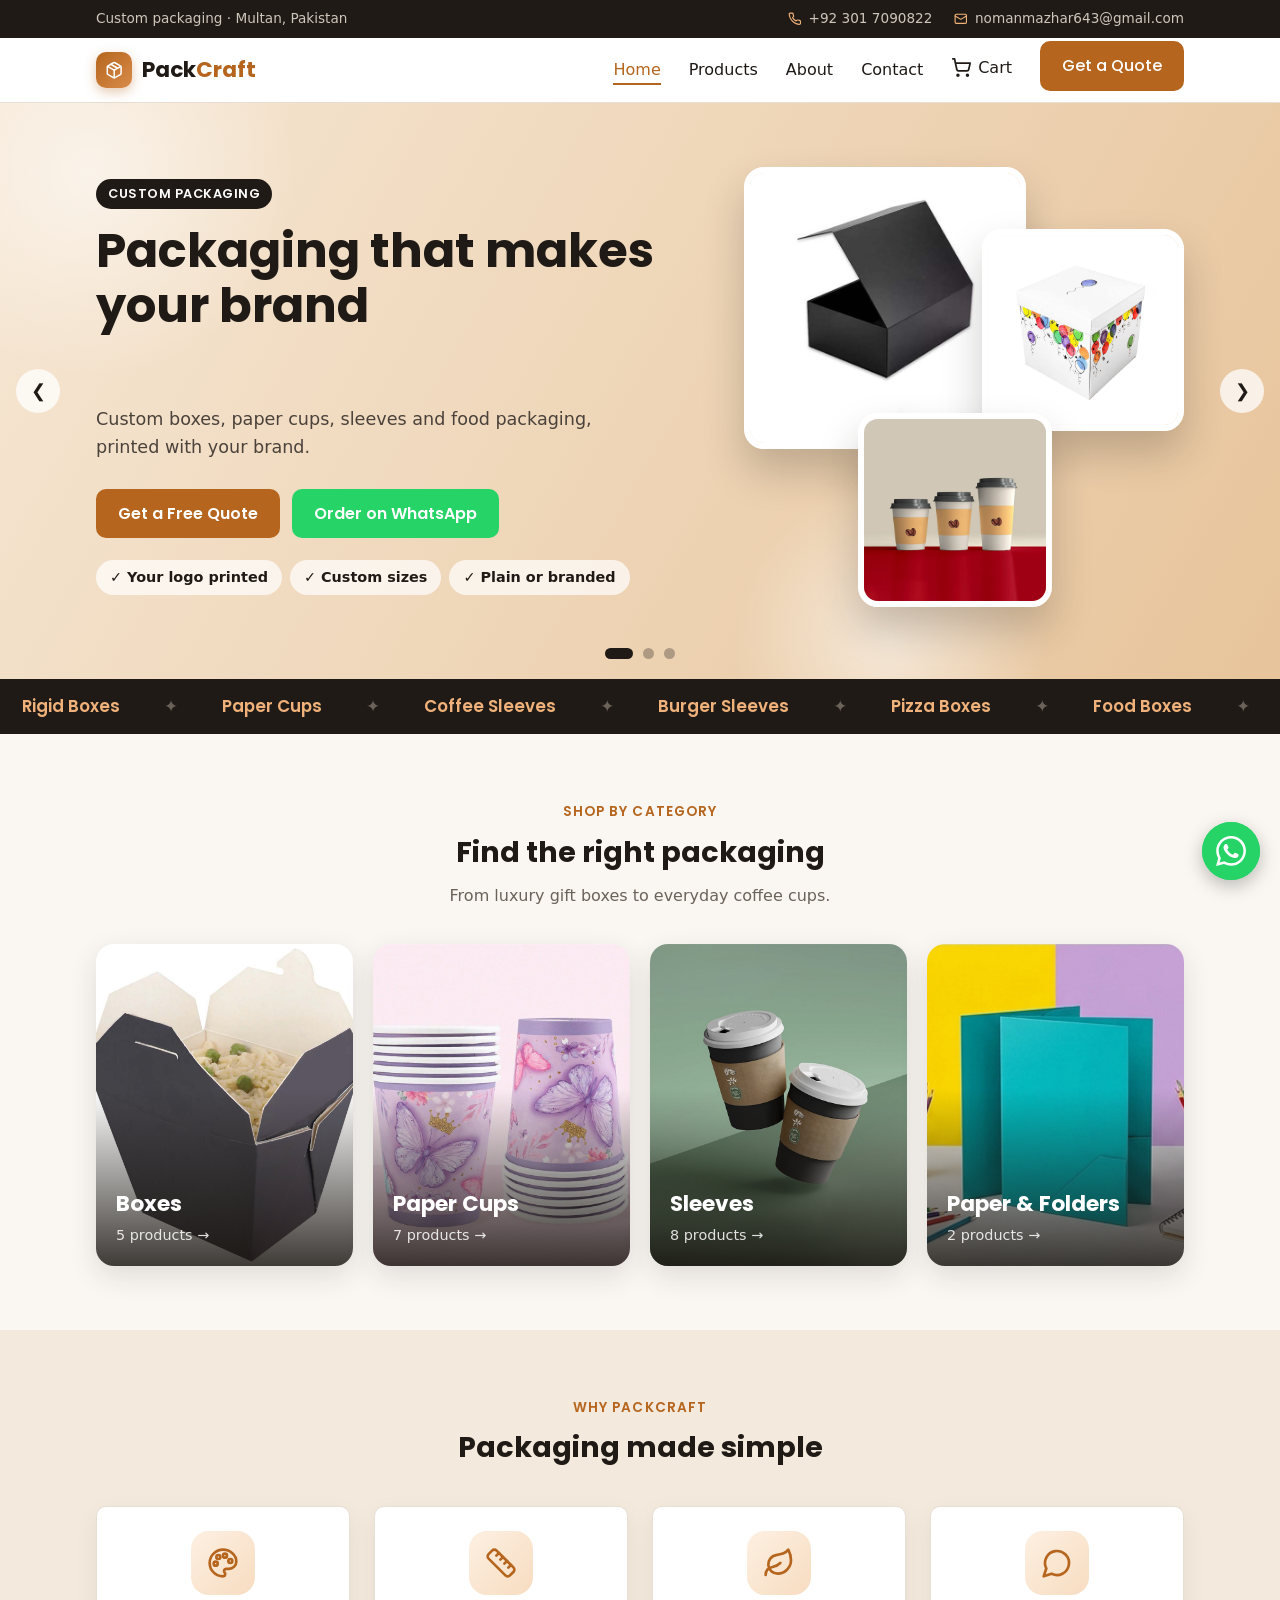
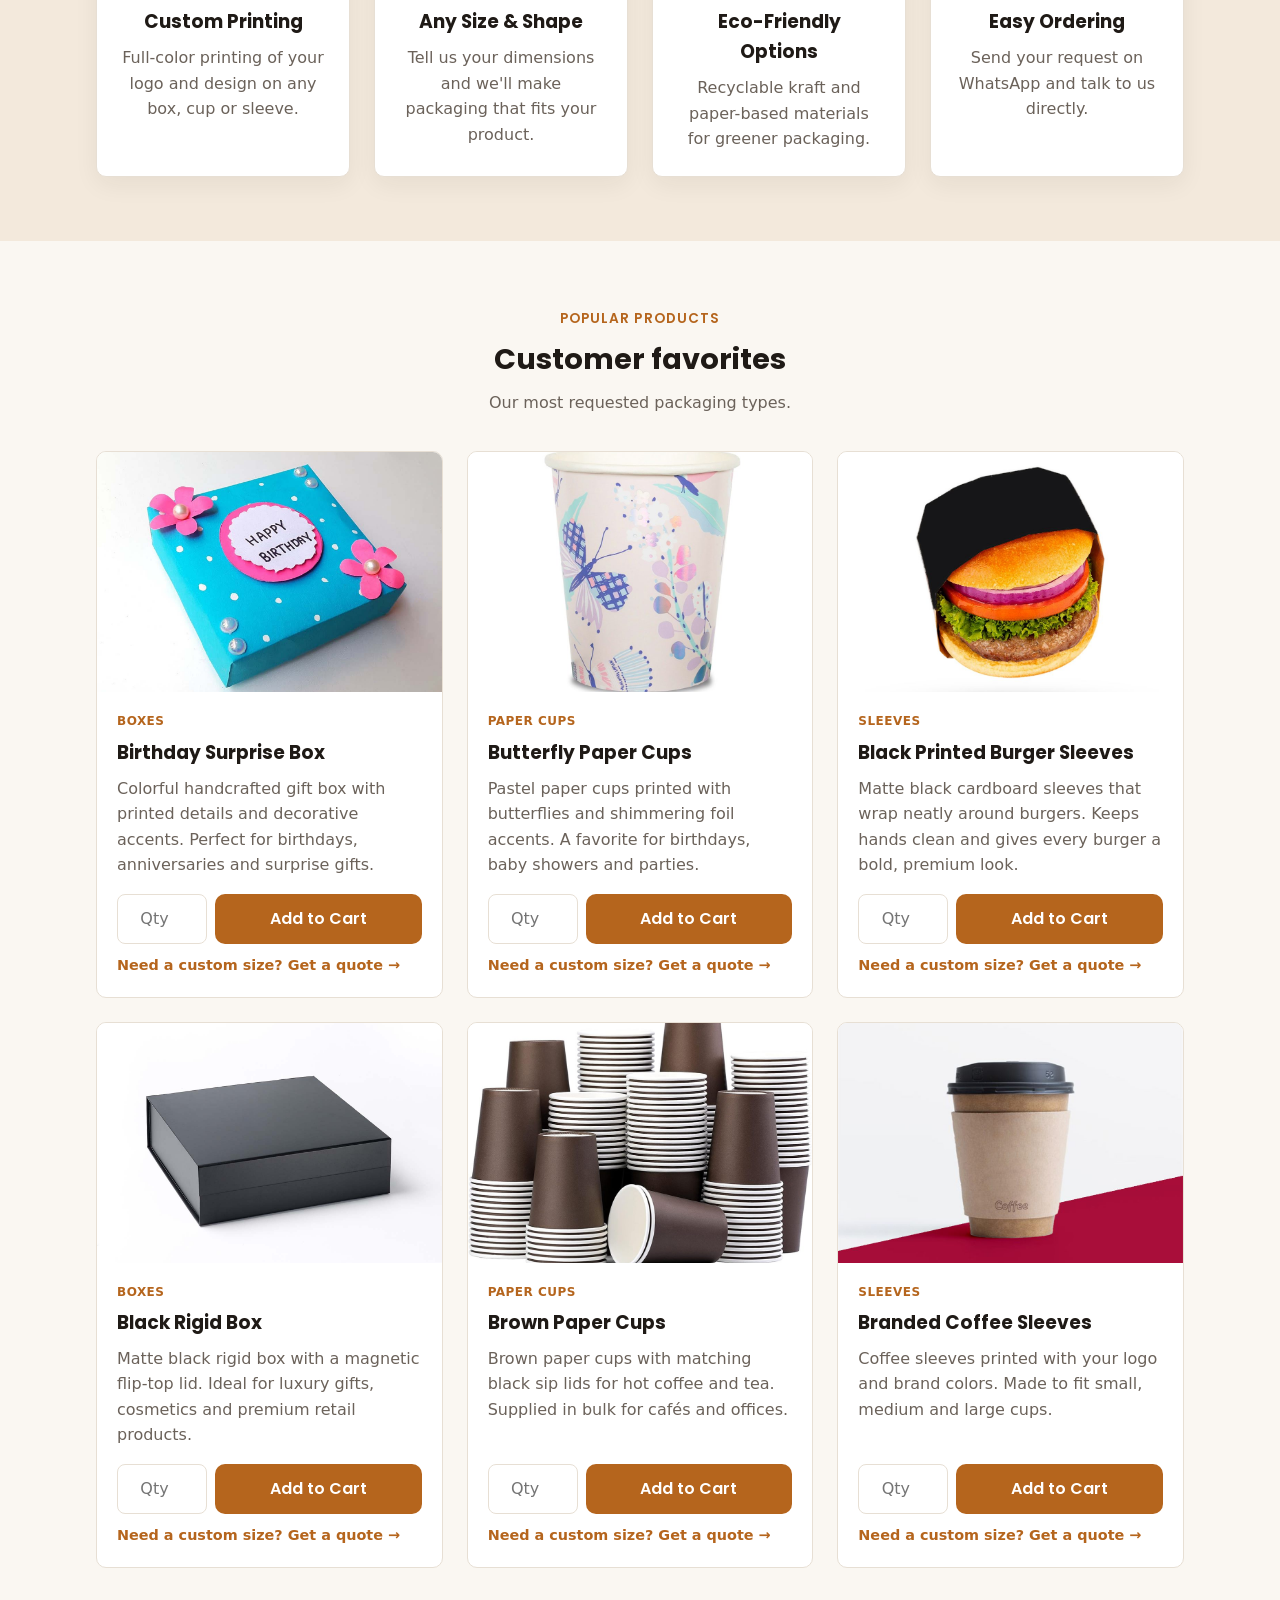
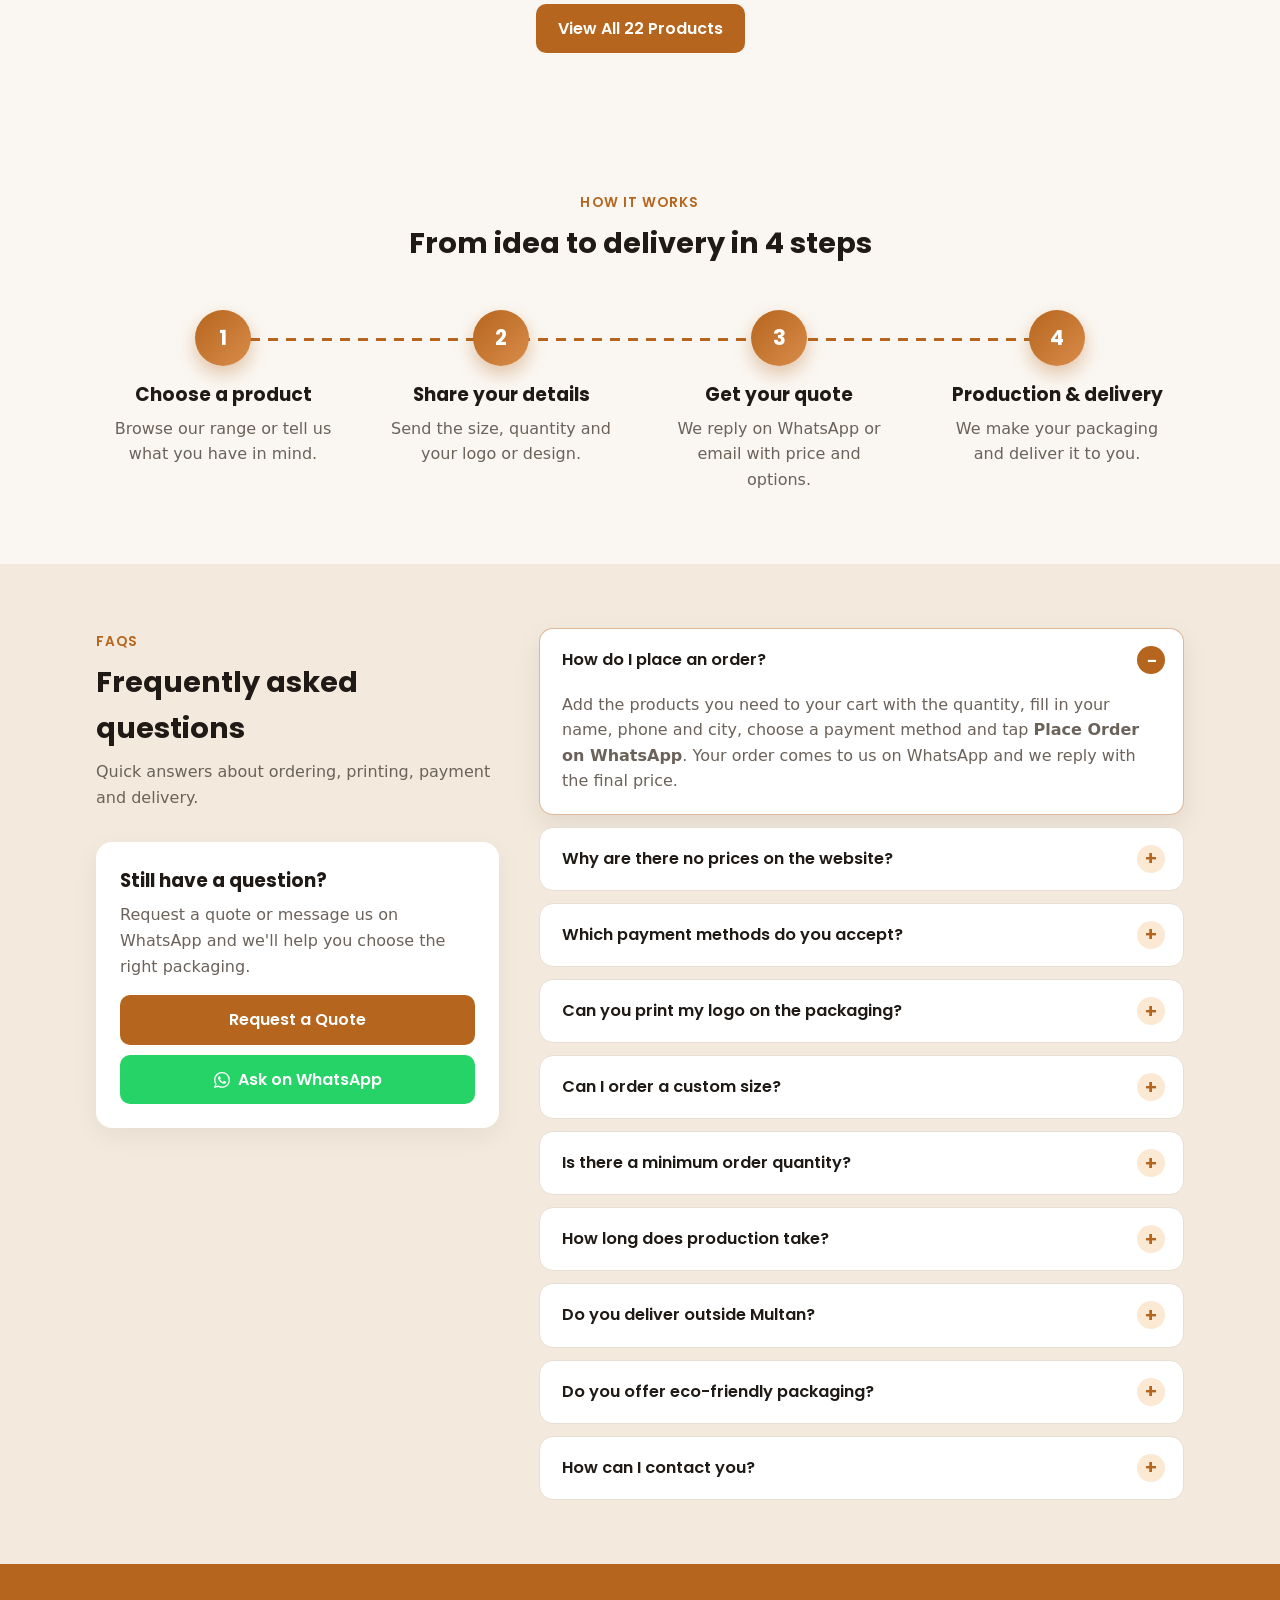
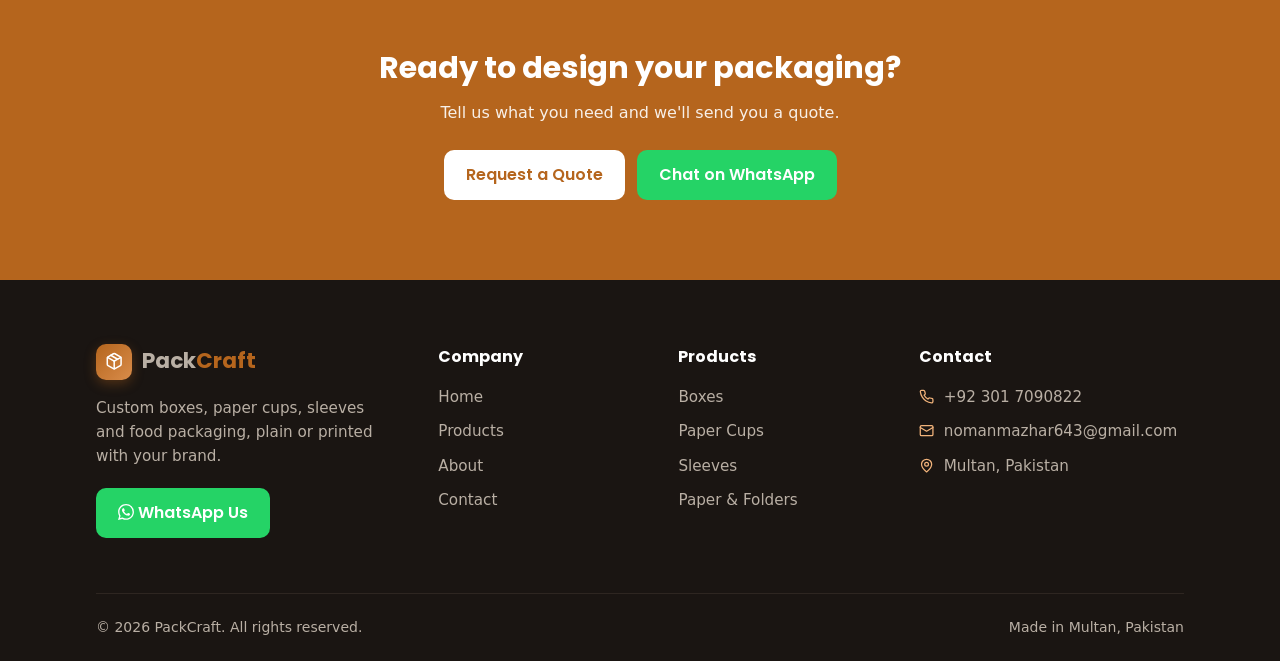
==== index.html @ 05ac0dfd "Set home meta description" ====
<!DOCTYPE html>
<html lang="en">
<head>
  <meta charset="UTF-8">
  <meta name="viewport" content="width=device-width, initial-scale=1.0">
  <title>PackCraft | Custom Packaging in Multan, Pakistan</title>
  <meta name="description" content="Custom boxes, paper cups, sleeves and food packaging in Multan, Pakistan">
  <meta name="theme-color" content="#b5651d">
  <link rel="canonical" href="https://nomanmazhar643-cyber.github.io/packaging-website/">
  <link rel="icon" href="favicon.svg" type="image/svg+xml">
  <meta property="og:type" content="website">
  <meta property="og:site_name" content="PackCraft">
  <meta property="og:title" content="PackCraft | Custom Packaging in Multan, Pakistan">
  <meta property="og:description" content="Custom boxes, paper cups, sleeves and food packaging in Multan, Pakistan">
  <meta property="og:url" content="https://nomanmazhar643-cyber.github.io/packaging-website/">
  <meta property="og:image" content="https://nomanmazhar643-cyber.github.io/packaging-website/images/black%20rigid%20box/1.jpg">
  <meta name="twitter:card" content="summary_large_image">
  <link rel="stylesheet" href="css/style.css">
  <script type="application/ld+json">
  {
    "@context": "https://schema.org",
    "@type": "LocalBusiness",
    "name": "PackCraft",
    "description": "Custom boxes, paper cups, sleeves and food packaging.",
    "url": "https://nomanmazhar643-cyber.github.io/packaging-website/",
    "image": "https://nomanmazhar643-cyber.github.io/packaging-website/images/black%20rigid%20box/1.jpg",
    "telephone": "+923017090822",
    "email": "nomanmazhar643@gmail.com",
    "address": { "@type": "PostalAddress", "addressLocality": "Multan", "addressCountry": "PK" }
  }
  </script>
  <script type="application/ld+json">
{
    "@context":  "https://schema.org",
    "@type":  "FAQPage",
    "mainEntity":  [
                       {
                           "@type":  "Question",
                           "name":  "How do I place an order?",
                           "acceptedAnswer":  {
                                                  "@type":  "Answer",
                                                  "text":  "Add the products you need to your cart with the quantity, fill in your name, phone and city, choose a payment method and tap Place Order on WhatsApp. Your order comes to us on WhatsApp and we reply with the final price."
                                              }
                       },
                       {
                           "@type":  "Question",
                           "name":  "Why are there no prices on the website?",
                           "acceptedAnswer":  {
                                                  "@type":  "Answer",
                                                  "text":  "Custom packaging is priced by size, material, quantity and printing, so every order is different. Send us your order or a quote request and we\u0027ll reply on WhatsApp with the exact price."
                                              }
                       },
                       {
                           "@type":  "Question",
                           "name":  "Which payment methods do you accept?",
                           "acceptedAnswer":  {
                                                  "@type":  "Answer",
                                                  "text":  "Bank Transfer, JazzCash, Easypaisa and Cash on Delivery. No payment is taken on the website. Once the price is confirmed, we send you the payment details on WhatsApp."
                                              }
                       },
                       {
                           "@type":  "Question",
                           "name":  "Can you print my logo on the packaging?",
                           "acceptedAnswer":  {
                                                  "@type":  "Answer",
                                                  "text":  "Yes. Our products can be made plain or printed with your logo and brand colors. Send us your logo or design on WhatsApp or by email when you order."
                                              }
                       },
                       {
                           "@type":  "Question",
                           "name":  "Can I order a custom size?",
                           "acceptedAnswer":  {
                                                  "@type":  "Answer",
                                                  "text":  "Yes. Share the dimensions (length × width × height) and what you are packing, using the quote form or WhatsApp, and we\u0027ll suggest the right option."
                                              }
                       },
                       {
                           "@type":  "Question",
                           "name":  "Is there a minimum order quantity?",
                           "acceptedAnswer":  {
                                                  "@type":  "Answer",
                                                  "text":  "It depends on the product and whether it is printed. Tell us the quantity you need and we\u0027ll confirm what is possible in your quote."
                                              }
                       },
                       {
                           "@type":  "Question",
                           "name":  "How long does production take?",
                           "acceptedAnswer":  {
                                                  "@type":  "Answer",
                                                  "text":  "Production time depends on the product, quantity and printing. We give you a timeline together with your quote, before you confirm the order."
                                              }
                       },
                       {
                           "@type":  "Question",
                           "name":  "Do you deliver outside Multan?",
                           "acceptedAnswer":  {
                                                  "@type":  "Answer",
                                                  "text":  "We are based in Multan, Pakistan. Add your city and address when you order and we\u0027ll confirm the delivery options and charges for your location."
                                              }
                       },
                       {
                           "@type":  "Question",
                           "name":  "Do you offer eco-friendly packaging?",
                           "acceptedAnswer":  {
                                                  "@type":  "Answer",
                                                  "text":  "Yes. Many of our products are paper-based, such as kraft cups, cardboard sleeves and paper boxes. Ask us for eco-friendly options for your product."
                                              }
                       },
                       {
                           "@type":  "Question",
                           "name":  "How can I contact you?",
                           "acceptedAnswer":  {
                                                  "@type":  "Answer",
                                                  "text":  "WhatsApp or call us on +92 301 7090822, email nomanmazhar643@gmail.com, or use the contact form."
                                              }
                       }
                   ]
}
  </script>
</head>
<body>
  <svg class="sprite" aria-hidden="true" focusable="false">
    <symbol id="i-phone" viewBox="0 0 24 24"><path d="M22 16.92v3a2 2 0 0 1-2.18 2 19.79 19.79 0 0 1-8.63-3.07 19.5 19.5 0 0 1-6-6 19.79 19.79 0 0 1-3.07-8.67A2 2 0 0 1 4.11 2h3a2 2 0 0 1 2 1.72 12.84 12.84 0 0 0 .7 2.81 2 2 0 0 1-.45 2.11L8.09 9.91a16 16 0 0 0 6 6l1.27-1.27a2 2 0 0 1 2.11-.45 12.84 12.84 0 0 0 2.81.7A2 2 0 0 1 22 16.92z"/></symbol>
    <symbol id="i-mail" viewBox="0 0 24 24"><rect x="2" y="4" width="20" height="16" rx="2"/><path d="m22 7-10 6L2 7"/></symbol>
    <symbol id="i-pin" viewBox="0 0 24 24"><path d="M20 10c0 6-8 12-8 12s-8-6-8-12a8 8 0 0 1 16 0Z"/><circle cx="12" cy="10" r="3"/></symbol>
    <symbol id="i-whatsapp" viewBox="0 0 24 24"><path fill="currentColor" stroke="none" d="M17.472 14.382c-.297-.149-1.758-.867-2.03-.967-.273-.099-.471-.148-.67.15-.197.297-.767.966-.94 1.164-.173.199-.347.223-.644.075-.297-.15-1.255-.463-2.39-1.475-.883-.788-1.48-1.761-1.653-2.059-.173-.297-.018-.458.13-.606.134-.133.298-.347.446-.52.149-.174.198-.298.298-.497.099-.198.05-.371-.025-.52-.075-.149-.669-1.612-.916-2.207-.242-.579-.487-.5-.669-.51-.173-.008-.371-.01-.57-.01-.198 0-.52.074-.792.372-.272.297-1.04 1.016-1.04 2.479 0 1.462 1.065 2.875 1.213 3.074.149.198 2.096 3.2 5.077 4.487.709.306 1.262.489 1.694.625.712.227 1.36.195 1.871.118.571-.085 1.758-.719 2.006-1.413.248-.694.248-1.289.173-1.413-.074-.124-.272-.198-.57-.347m-5.421 7.403h-.004a9.87 9.87 0 01-5.031-1.378l-.361-.214-3.741.982.998-3.648-.235-.374a9.86 9.86 0 01-1.51-5.26c.001-5.45 4.436-9.884 9.888-9.884 2.64 0 5.122 1.03 6.988 2.898a9.825 9.825 0 012.893 6.994c-.003 5.45-4.437 9.884-9.885 9.884m8.413-18.297A11.815 11.815 0 0012.05 0C5.495 0 .16 5.335.157 11.892c0 2.096.547 4.142 1.588 5.945L.057 24l6.305-1.654a11.882 11.882 0 005.683 1.448h.005c6.554 0 11.89-5.335 11.893-11.893a11.821 11.821 0 00-3.48-8.413z"/></symbol>
    <symbol id="i-box" viewBox="0 0 24 24"><path d="m7.5 4.27 9 5.15"/><path d="M21 8a2 2 0 0 0-1-1.73l-7-4a2 2 0 0 0-2 0l-7 4A2 2 0 0 0 3 8v8a2 2 0 0 0 1 1.73l7 4a2 2 0 0 0 2 0l7-4A2 2 0 0 0 21 16Z"/><path d="m3.3 7 8.7 5 8.7-5"/><path d="M12 22V12"/></symbol>
    <symbol id="i-palette" viewBox="0 0 24 24"><circle cx="13.5" cy="6.5" r="1.5"/><circle cx="17.5" cy="10.5" r="1.5"/><circle cx="8.5" cy="7.5" r="1.5"/><circle cx="6.5" cy="12.5" r="1.5"/><path d="M12 2C6.5 2 2 6.5 2 12s4.5 10 10 10c.926 0 1.648-.746 1.648-1.688 0-.437-.18-.835-.437-1.125-.29-.289-.438-.652-.438-1.125a1.64 1.64 0 0 1 1.668-1.668h1.996c3.051 0 5.555-2.503 5.555-5.554C21.965 6.012 17.461 2 12 2z"/></symbol>
    <symbol id="i-ruler" viewBox="0 0 24 24"><path d="M21.3 15.3a2.4 2.4 0 0 1 0 3.4l-2.6 2.6a2.4 2.4 0 0 1-3.4 0L2.7 8.7a2.41 2.41 0 0 1 0-3.4l2.6-2.6a2.41 2.41 0 0 1 3.4 0Z"/><path d="m14.5 12.5 2-2"/><path d="m11.5 9.5 2-2"/><path d="m8.5 6.5 2-2"/><path d="m17.5 15.5 2-2"/></symbol>
    <symbol id="i-leaf" viewBox="0 0 24 24"><path d="M11 20A7 7 0 0 1 9.8 6.1C15.5 5 17 4.48 19 2c1 2 2 4.18 2 8 0 5.5-4.78 10-10 10Z"/><path d="M2 21c0-3 1.85-5.36 5.08-6C9.5 14.52 12 13 13 12"/></symbol>
    <symbol id="i-chat" viewBox="0 0 24 24"><path d="M7.9 20A9 9 0 1 0 4 16.1L2 22Z"/></symbol>
    <symbol id="i-check" viewBox="0 0 24 24"><path d="M20 6 9 17l-5-5"/></symbol>
    <symbol id="i-cart" viewBox="0 0 24 24"><circle cx="8" cy="21" r="1"/><circle cx="19" cy="21" r="1"/><path d="M2.05 2.05h2l2.66 12.42a2 2 0 0 0 2 1.58h9.78a2 2 0 0 0 1.95-1.57l1.65-7.43H5.12"/></symbol>
    <symbol id="i-trash" viewBox="0 0 24 24"><path d="M3 6h18"/><path d="M19 6v14c0 1-1 2-2 2H7c-1 0-2-1-2-2V6"/><path d="M8 6V4c0-1 1-2 2-2h4c1 0 2 1 2 2v2"/></symbol>
    <symbol id="i-search" viewBox="0 0 24 24"><circle cx="11" cy="11" r="8"/><path d="m21 21-4.3-4.3"/></symbol>
    <symbol id="i-coffee" viewBox="0 0 24 24"><path d="M10 2v2"/><path d="M14 2v2"/><path d="M16 8a1 1 0 0 1 1 1v8a4 4 0 0 1-4 4H7a4 4 0 0 1-4-4V9a1 1 0 0 1 1-1h14a4 4 0 1 1 0 8h-1"/><path d="M6 2v2"/></symbol>
    <symbol id="i-utensils" viewBox="0 0 24 24"><path d="M3 2v7c0 1.1.9 2 2 2h4a2 2 0 0 0 2-2V2"/><path d="M7 2v20"/><path d="M21 15V2a5 5 0 0 0-5 5v6c0 1.1.9 2 2 2h3Zm0 0v7"/></symbol>
    <symbol id="i-cake" viewBox="0 0 24 24"><path d="M20 21v-8a2 2 0 0 0-2-2H6a2 2 0 0 0-2 2v8"/><path d="M4 16s.5-1 2-1 2.5 2 4 2 2.5-2 4-2 2.5 2 4 2 2-1 2-1"/><path d="M2 21h20"/><path d="M7 8v3"/><path d="M12 8v3"/><path d="M17 8v3"/><path d="M7 4h.01"/><path d="M12 4h.01"/><path d="M17 4h.01"/></symbol>
    <symbol id="i-gift" viewBox="0 0 24 24"><rect x="3" y="8" width="18" height="4" rx="1"/><path d="M12 8v13"/><path d="M19 12v7a2 2 0 0 1-2 2H7a2 2 0 0 1-2-2v-7"/><path d="M7.5 8a2.5 2.5 0 0 1 0-5A4.8 8 0 0 1 12 8a4.8 8 0 0 1 4.5-5 2.5 2.5 0 0 1 0 5"/></symbol>
  </svg>
  <div class="topbar">
    <div class="container">
      <span class="topbar-tagline">Custom packaging &middot; Multan, Pakistan</span>
      <div class="topbar-links">
        <a href="tel:+923017090822"><svg class="i"><use href="#i-phone"/></svg>+92 301 7090822</a>
        <a href="mailto:nomanmazhar643@gmail.com"><svg class="i"><use href="#i-mail"/></svg>nomanmazhar643@gmail.com</a>
      </div>
    </div>
  </div>

  <header class="site-header">
    <div class="container">
      <a href="index.html" class="logo" aria-label="PackCraft home"><span class="logo-mark"><svg class="i"><use href="#i-box"/></svg></span><b>Pack<span>Craft</span></b></a>
      <button class="nav-toggle" aria-label="Toggle menu">&#9776;</button>
      <ul class="nav">
        <li><a href="index.html">Home</a></li>
        <li><a href="products.html">Products</a></li>
        <li><a href="about.html">About</a></li>
        <li><a href="contact.html">Contact</a></li>
        <li class="nav-cart"><a href="cart.html" aria-label="Cart"><svg class="i"><use href="#i-cart"/></svg>Cart <span class="cart-count" hidden>0</span></a></li>
        <li class="nav-cta"><a href="contact.html" class="btn btn-sm">Get a Quote</a></li>
      </ul>
    </div>
  </header>

  <main>
    <section class="banner" aria-label="Featured products">
      <div class="slide slide-warm active">
        <div class="container slide-inner">
          <div class="slide-text">
            <span class="badge">Custom Packaging</span>
            <h1>Packaging that makes your brand <span class="highlight rotator" data-words="unforgettable|stand out|look premium">unforgettable</span></h1>
            <p>Custom boxes, paper cups, sleeves and food packaging, printed with your brand.</p>
            <div class="actions">
              <a href="contact.html" class="btn">Get a Free Quote</a>
              <a href="https://wa.me/923017090822" target="_blank" rel="noopener noreferrer" class="btn btn-whatsapp">Order on WhatsApp</a>
            </div>
            <ul class="chips">
              <li>&#10003; Your logo printed</li>
              <li>&#10003; Custom sizes</li>
              <li>&#10003; Plain or branded</li>
            </ul>
          </div>
          <div class="slide-art">
            <div class="collage">
              <img class="c1" src="images/black%20rigid%20box/1.jpg" alt="Black rigid gift box">
              <img class="c2" src="images/birthday%20surprise%20box/3.jpg" alt="Printed birthday surprise box">
              <img class="c3" src="images/branded%20coffee%20sleeves/Branded%20Coffee%20Sleeves.jpg" alt="Branded coffee sleeves">
            </div>
          </div>
        </div>
      </div>
      <div class="slide slide-green">
        <div class="container slide-inner">
          <div class="slide-text">
            <span class="badge">For Cafés</span>
            <h2>Paper cups, lids &amp; sleeves <span class="highlight">in bulk</span></h2>
            <p>Hot and cold cups, bowls and lids in every size, plain or printed with your logo.</p>
            <div class="actions">
              <a href="products.html?cat=cups" class="btn">Shop Paper Cups</a>
              <a href="products.html?cat=sleeves" class="btn btn-outline">See Sleeves</a>
            </div>
          </div>
          <div class="slide-art">
            <div class="collage">
              <img class="c1" src="images/Brown%20paper%20cups/1.jpg" alt="Brown paper cups with lids">
              <img class="c2" src="images/Cardboard%20cups%20with%20lids/1.png.jpg" alt="Kraft cup with lid">
              <img class="c3" src="images/Christmas%20coffee%20cups/1.jpg" alt="Christmas coffee cups">
            </div>
          </div>
        </div>
      </div>
      <div class="slide slide-peach">
        <div class="container slide-inner">
          <div class="slide-text">
            <span class="badge">For Restaurants</span>
            <h2>Food packaging your customers <span class="highlight">remember</span></h2>
            <p>Burger sleeves, takeaway boxes and pizza boxes that keep food neat and show off your brand.</p>
            <div class="actions">
              <a href="products.html?cat=boxes" class="btn">Shop Food Boxes</a>
              <a href="contact.html" class="btn btn-outline">Get a Quote</a>
            </div>
          </div>
          <div class="slide-art">
            <div class="collage">
              <img class="c1" src="images/Cardboard%20Burger%20Sleeves/1.jpg" alt="Printed burger sleeves">
              <img class="c2" src="images/black%20food%20boxes/3.jpg" alt="Black takeaway food box">
              <img class="c3" src="images/blank%20pizza%20boxes/1.jpg" alt="Pizza box">
            </div>
          </div>
        </div>
      </div>

      <button class="banner-arrow prev" aria-label="Previous slide">&#10094;</button>
      <button class="banner-arrow next" aria-label="Next slide">&#10095;</button>
      <div class="banner-dots"></div>
    </section>

    <div class="marquee" aria-label="Product range">
      <div class="marquee-track">
        <span>Rigid Boxes</span><span>Paper Cups</span><span>Coffee Sleeves</span><span>Burger Sleeves</span><span>Pizza Boxes</span><span>Food Boxes</span><span>Chocolate Sleeves</span><span>Cheese Paper</span><span>Presentation Folders</span>
        <span aria-hidden="true">Rigid Boxes</span><span aria-hidden="true">Paper Cups</span><span aria-hidden="true">Coffee Sleeves</span><span aria-hidden="true">Burger Sleeves</span><span aria-hidden="true">Pizza Boxes</span><span aria-hidden="true">Food Boxes</span><span aria-hidden="true">Chocolate Sleeves</span><span aria-hidden="true">Cheese Paper</span><span aria-hidden="true">Presentation Folders</span>
      </div>
    </div>

    <section>
      <div class="container">
        <div class="section-head reveal">
          <span class="eyebrow">Shop by category</span>
          <h2 class="section-title">Find the right packaging</h2>
          <p class="section-sub">From luxury gift boxes to everyday coffee cups.</p>
        </div>
        <div class="categories">
          <a class="category reveal" href="products.html?cat=boxes">
            <img src="images/black%20food%20boxes/2.jpg" alt="" loading="lazy">
            <span class="category-label"><strong>Boxes</strong><small>5 products &rarr;</small></span>
          </a>
          <a class="category reveal" href="products.html?cat=cups">
            <img src="images/Butterfly%20paper%20cups/4.jpg" alt="" loading="lazy">
            <span class="category-label"><strong>Paper Cups</strong><small>7 products &rarr;</small></span>
          </a>
          <a class="category reveal" href="products.html?cat=sleeves">
            <img src="images/branded%20coffee%20sleeves/Branded%20Coffee%20Sleeves%20Packaging.jpg" alt="" loading="lazy">
            <span class="category-label"><strong>Sleeves</strong><small>8 products &rarr;</small></span>
          </a>
          <a class="category reveal" href="products.html?cat=paper">
            <img src="images/Blank%20Presentation%20Folders/3.jpg" alt="" loading="lazy">
            <span class="category-label"><strong>Paper &amp; Folders</strong><small>2 products &rarr;</small></span>
          </a>
        </div>
      </div>
    </section>

    <section class="features">
      <div class="container">
        <div class="section-head reveal">
          <span class="eyebrow">Why PackCraft</span>
          <h2 class="section-title">Packaging made simple</h2>
        </div>
        <div class="grid grid-4">
          <div class="card feature reveal"><div class="icon"><svg class="i"><use href="#i-palette"/></svg></div><h3>Custom Printing</h3><p>Full-color printing of your logo and design on any box, cup or sleeve.</p></div>
          <div class="card feature reveal"><div class="icon"><svg class="i"><use href="#i-ruler"/></svg></div><h3>Any Size &amp; Shape</h3><p>Tell us your dimensions and we'll make packaging that fits your product.</p></div>
          <div class="card feature reveal"><div class="icon"><svg class="i"><use href="#i-leaf"/></svg></div><h3>Eco-Friendly Options</h3><p>Recyclable kraft and paper-based materials for greener packaging.</p></div>
          <div class="card feature reveal"><div class="icon"><svg class="i"><use href="#i-chat"/></svg></div><h3>Easy Ordering</h3><p>Send your request on WhatsApp and talk to us directly.</p></div>
        </div>
      </div>
    </section>

    <section>
      <div class="container">
        <div class="section-head reveal">
          <span class="eyebrow">Popular products</span>
          <h2 class="section-title">Customer favorites</h2>
          <p class="section-sub">Our most requested packaging types.</p>
        </div>
        <div class="grid grid-3">
          <div class="card product-card reveal">
            <div class="thumb"><img src="images/birthday%20surprise%20box/1.jpg" alt="Birthday surprise box" loading="lazy"></div>
            <div class="body"><span class="tag">Boxes</span><h3>Birthday Surprise Box</h3><p>Colorful handcrafted gift box with printed details and decorative accents. Perfect for birthdays, anniversaries and surprise gifts.</p><div class="buy-row"><input type="number" class="qty-input" min="1" inputmode="numeric" placeholder="Qty" aria-label="Quantity"><button type="button" class="btn add-to-cart" data-slug="birthday-surprise-box">Add to Cart</button></div><a href="contact.html?product=birthday-surprise-box" class="quote-link">Need a custom size? Get a quote &rarr;</a></div>
          </div>
          <div class="card product-card reveal">
            <div class="thumb"><img src="images/Butterfly%20paper%20cups/1.jpg" alt="Butterfly paper cups" loading="lazy"></div>
            <div class="body"><span class="tag">Paper Cups</span><h3>Butterfly Paper Cups</h3><p>Pastel paper cups printed with butterflies and shimmering foil accents. A favorite for birthdays, baby showers and parties.</p><div class="buy-row"><input type="number" class="qty-input" min="1" inputmode="numeric" placeholder="Qty" aria-label="Quantity"><button type="button" class="btn add-to-cart" data-slug="butterfly-paper-cups">Add to Cart</button></div><a href="contact.html?product=butterfly-paper-cups" class="quote-link">Need a custom size? Get a quote &rarr;</a></div>
          </div>
          <div class="card product-card reveal">
            <div class="thumb"><img src="images/Black%20Printed%20Burger%20Sleeves/4.jpg" alt="Black printed burger sleeves" loading="lazy"></div>
            <div class="body"><span class="tag">Sleeves</span><h3>Black Printed Burger Sleeves</h3><p>Matte black cardboard sleeves that wrap neatly around burgers. Keeps hands clean and gives every burger a bold, premium look.</p><div class="buy-row"><input type="number" class="qty-input" min="1" inputmode="numeric" placeholder="Qty" aria-label="Quantity"><button type="button" class="btn add-to-cart" data-slug="black-burger-sleeves">Add to Cart</button></div><a href="contact.html?product=black-burger-sleeves" class="quote-link">Need a custom size? Get a quote &rarr;</a></div>
          </div>
          <div class="card product-card reveal">
            <div class="thumb"><img src="images/black%20rigid%20box/3.jpg" alt="Black rigid box" loading="lazy"></div>
            <div class="body"><span class="tag">Boxes</span><h3>Black Rigid Box</h3><p>Matte black rigid box with a magnetic flip-top lid. Ideal for luxury gifts, cosmetics and premium retail products.</p><div class="buy-row"><input type="number" class="qty-input" min="1" inputmode="numeric" placeholder="Qty" aria-label="Quantity"><button type="button" class="btn add-to-cart" data-slug="black-rigid-box">Add to Cart</button></div><a href="contact.html?product=black-rigid-box" class="quote-link">Need a custom size? Get a quote &rarr;</a></div>
          </div>
          <div class="card product-card reveal">
            <div class="thumb"><img src="images/Brown%20paper%20cups/4.jpg" alt="Brown paper cups" loading="lazy"></div>
            <div class="body"><span class="tag">Paper Cups</span><h3>Brown Paper Cups</h3><p>Brown paper cups with matching black sip lids for hot coffee and tea. Supplied in bulk for cafés and offices.</p><div class="buy-row"><input type="number" class="qty-input" min="1" inputmode="numeric" placeholder="Qty" aria-label="Quantity"><button type="button" class="btn add-to-cart" data-slug="brown-paper-cups">Add to Cart</button></div><a href="contact.html?product=brown-paper-cups" class="quote-link">Need a custom size? Get a quote &rarr;</a></div>
          </div>
          <div class="card product-card reveal">
            <div class="thumb"><img src="images/branded%20coffee%20sleeves/Custom%20Branded%20Coffee%20Sleeves.jpg" alt="Branded coffee sleeve" loading="lazy"></div>
            <div class="body"><span class="tag">Sleeves</span><h3>Branded Coffee Sleeves</h3><p>Coffee sleeves printed with your logo and brand colors. Made to fit small, medium and large cups.</p><div class="buy-row"><input type="number" class="qty-input" min="1" inputmode="numeric" placeholder="Qty" aria-label="Quantity"><button type="button" class="btn add-to-cart" data-slug="branded-coffee-sleeves">Add to Cart</button></div><a href="contact.html?product=branded-coffee-sleeves" class="quote-link">Need a custom size? Get a quote &rarr;</a></div>
          </div>
        </div>
        <div class="center-link reveal"><a href="products.html" class="btn">View All 22 Products</a></div>
      </div>
    </section>

    <section class="how">
      <div class="container">
        <div class="section-head reveal">
          <span class="eyebrow">How it works</span>
          <h2 class="section-title">From idea to delivery in 4 steps</h2>
        </div>
        <ol class="steps reveal-line">
          <li class="reveal"><span class="num">1</span><h3>Choose a product</h3><p>Browse our range or tell us what you have in mind.</p></li>
          <li class="reveal"><span class="num">2</span><h3>Share your details</h3><p>Send the size, quantity and your logo or design.</p></li>
          <li class="reveal"><span class="num">3</span><h3>Get your quote</h3><p>We reply on WhatsApp or email with price and options.</p></li>
          <li class="reveal"><span class="num">4</span><h3>Production &amp; delivery</h3><p>We make your packaging and deliver it to you.</p></li>
        </ol>
      </div>
    </section>

    <section class="faq" id="faq">
      <div class="container faq-layout">
        <div class="faq-intro reveal">
          <span class="eyebrow">FAQs</span>
          <h2 class="section-title">Frequently asked questions</h2>
          <p class="section-sub">Quick answers about ordering, printing, payment and delivery.</p>
          <div class="faq-help">
            <h3>Still have a question?</h3>
            <p>Request a quote or message us on WhatsApp and we'll help you choose the right packaging.</p>
            <div class="faq-help-actions">
              <a href="contact.html" class="btn">Request a Quote</a>
              <a href="https://wa.me/923017090822" target="_blank" rel="noopener noreferrer" class="btn btn-whatsapp"><svg class="i"><use href="#i-whatsapp"/></svg> Ask on WhatsApp</a>
            </div>
          </div>
        </div>
        <div class="faq-list reveal">
          <details class="faq-item" open>
            <summary>How do I place an order?</summary>
            <div class="faq-answer"><p>Add the products you need to your cart with the quantity, fill in your name, phone and city, choose a payment method and tap <strong>Place Order on WhatsApp</strong>. Your order comes to us on WhatsApp and we reply with the final price.</p></div>
          </details>
          <details class="faq-item">
            <summary>Why are there no prices on the website?</summary>
            <div class="faq-answer"><p>Custom packaging is priced by size, material, quantity and printing, so every order is different. Send us your order or a quote request and we'll reply on WhatsApp with the exact price.</p></div>
          </details>
          <details class="faq-item">
            <summary>Which payment methods do you accept?</summary>
            <div class="faq-answer"><p>Bank Transfer, JazzCash, Easypaisa and Cash on Delivery. No payment is taken on the website. Once the price is confirmed, we send you the payment details on WhatsApp.</p></div>
          </details>
          <details class="faq-item">
            <summary>Can you print my logo on the packaging?</summary>
            <div class="faq-answer"><p>Yes. Our products can be made plain or printed with your logo and brand colors. Send us your logo or design on WhatsApp or by email when you order.</p></div>
          </details>
          <details class="faq-item">
            <summary>Can I order a custom size?</summary>
            <div class="faq-answer"><p>Yes. Share the dimensions (length &times; width &times; height) and what you are packing, using the <a href="contact.html">quote form</a> or WhatsApp, and we'll suggest the right option.</p></div>
          </details>
          <details class="faq-item">
            <summary>Is there a minimum order quantity?</summary>
            <div class="faq-answer"><p>It depends on the product and whether it is printed. Tell us the quantity you need and we'll confirm what is possible in your quote.</p></div>
          </details>
          <details class="faq-item">
            <summary>How long does production take?</summary>
            <div class="faq-answer"><p>Production time depends on the product, quantity and printing. We give you a timeline together with your quote, before you confirm the order.</p></div>
          </details>
          <details class="faq-item">
            <summary>Do you deliver outside Multan?</summary>
            <div class="faq-answer"><p>We are based in Multan, Pakistan. Add your city and address when you order and we'll confirm the delivery options and charges for your location.</p></div>
          </details>
          <details class="faq-item">
            <summary>Do you offer eco-friendly packaging?</summary>
            <div class="faq-answer"><p>Yes. Many of our products are paper-based, such as kraft cups, cardboard sleeves and paper boxes. Ask us for eco-friendly options for your product.</p></div>
          </details>
          <details class="faq-item">
            <summary>How can I contact you?</summary>
            <div class="faq-answer"><p>WhatsApp or call us on <a href="tel:+923017090822">+92 301 7090822</a>, email <a href="mailto:nomanmazhar643@gmail.com">nomanmazhar643@gmail.com</a>, or use the <a href="contact.html">contact form</a>.</p></div>
          </details>
        </div>
      </div>
    </section>
    <section class="cta cta-rich">
      <div class="container reveal">
        <h2>Ready to design your packaging?</h2>
        <p>Tell us what you need and we'll send you a quote.</p>
        <div class="cta-actions">
          <a href="contact.html" class="btn">Request a Quote</a>
          <a href="https://wa.me/923017090822" target="_blank" rel="noopener noreferrer" class="btn btn-whatsapp">Chat on WhatsApp</a>
        </div>
      </div>
    </section>
  </main>

  <footer class="site-footer">
    <div class="container">
      <div class="footer-grid">
        <div class="footer-brand">
          <a href="index.html" class="logo logo-light" aria-label="PackCraft home"><span class="logo-mark"><svg class="i"><use href="#i-box"/></svg></span><b>Pack<span>Craft</span></b></a>
          <p>Custom boxes, paper cups, sleeves and food packaging, plain or printed with your brand.</p>
          <a href="https://wa.me/923017090822" target="_blank" rel="noopener noreferrer" class="btn btn-whatsapp btn-sm"><svg class="i"><use href="#i-whatsapp"/></svg> WhatsApp Us</a>
        </div>
        <div>
          <h4>Company</h4>
          <ul><li><a href="index.html">Home</a></li><li><a href="products.html">Products</a></li><li><a href="about.html">About</a></li><li><a href="contact.html">Contact</a></li></ul>
        </div>
        <div>
          <h4>Products</h4>
          <ul><li><a href="products.html?cat=boxes">Boxes</a></li><li><a href="products.html?cat=cups">Paper Cups</a></li><li><a href="products.html?cat=sleeves">Sleeves</a></li><li><a href="products.html?cat=paper">Paper &amp; Folders</a></li></ul>
        </div>
        <div>
          <h4>Contact</h4>
          <ul class="footer-contact">
            <li><svg class="i"><use href="#i-phone"/></svg><a href="tel:+923017090822">+92 301 7090822</a></li>
            <li><svg class="i"><use href="#i-mail"/></svg><a href="mailto:nomanmazhar643@gmail.com">nomanmazhar643@gmail.com</a></li>
            <li><svg class="i"><use href="#i-pin"/></svg><span>Multan, Pakistan</span></li>
          </ul>
        </div>
      </div>
      <div class="footer-bottom">
        <p>&copy; <span id="year"></span> PackCraft. All rights reserved.</p>
        <p>Made in Multan, Pakistan</p>
      </div>
    </div>
  </footer>
  <a class="whatsapp-float" href="https://wa.me/923017090822" target="_blank" rel="noopener noreferrer" aria-label="Chat with us on WhatsApp">
    <svg class="i" width="30" height="30" aria-hidden="true"><use href="#i-whatsapp"/></svg>
  </a>
  <script src="js/main.js"></script>
</body>
</html>
---- css/style.css ----
@import url("https://fonts.googleapis.com/css2?family=Poppins:wght@500;600;700;800&display=swap");

:root {
  --brand: #b5651d;
  --brand-dark: #8a4a12;
  --ink: #1f1a16;
  --muted: #6b625a;
  --bg: #faf7f2;
  --card: #ffffff;
  --line: #e7dfd4;
  --radius: 10px;
  --max: 1120px;
}

* { box-sizing: border-box; margin: 0; padding: 0; }
[hidden] { display: none !important; }

body {
  font-family: system-ui, -apple-system, "Segoe UI", Roboto, sans-serif;
  color: var(--ink);
  background: var(--bg);
  line-height: 1.6;
}

h1, h2, h3, h4, .logo, .btn, .badge, .eyebrow { font-family: "Poppins", system-ui, -apple-system, "Segoe UI", Roboto, sans-serif; }

img { max-width: 100%; display: block; }
a { color: var(--brand); text-decoration: none; }
a:hover { color: var(--brand-dark); }

.container { max-width: var(--max); margin: 0 auto; padding: 0 16px; }

/* Line icons (inline SVG sprite at the top of each page) */
.i {
  width: 1em; height: 1em; flex-shrink: 0; vertical-align: -.125em;
  fill: none; stroke: currentColor; stroke-width: 2; stroke-linecap: round; stroke-linejoin: round;
}

/* Top contact bar */
.topbar { background: var(--ink); color: #cfc6bb; font-size: .85rem; }
.topbar .container {
  display: flex; gap: 24px; align-items: center; justify-content: space-between;
  min-height: 38px; flex-wrap: wrap;
}
.topbar-links { display: flex; gap: 22px; flex-wrap: wrap; }
.topbar a, .topbar span { color: #cfc6bb; display: inline-flex; align-items: center; gap: 7px; }
.topbar a:hover { color: #fff; }
.topbar .i { color: #f0b27a; }
@media (max-width: 720px) {
  .topbar .container { justify-content: center; padding-top: 6px; padding-bottom: 6px; }
  .topbar-tagline, .topbar-address { display: none !important; }
}

/* Header */
.site-header {
  background: var(--card);
  border-bottom: 1px solid var(--line);
  position: sticky; top: 0; z-index: 10;
}
.site-header .container {
  display: flex; align-items: center; justify-content: space-between;
  height: 64px;
}
.logo { font-weight: 800; font-size: 1.35rem; color: var(--ink); display: inline-flex; align-items: center; gap: 10px; }
.logo:hover { color: var(--ink); }
.logo span { color: var(--brand); }
.logo .logo-mark {
  width: 36px; height: 36px; border-radius: 10px; display: grid; place-items: center;
  background: linear-gradient(135deg, var(--brand), #d98c4a); color: #fff; font-size: 1.15rem;
  box-shadow: 0 4px 12px rgba(181,101,29,.35);
}
.logo-light, .logo-light:hover { color: #fff; }
.nav { display: flex; gap: 28px; list-style: none; align-items: center; }
.nav a { color: var(--ink); font-weight: 500; position: relative; }
.nav a:not(.btn)::after {
  content: ""; position: absolute; left: 0; right: 0; bottom: -6px; height: 2px;
  background: var(--brand); transform: scaleX(0); transition: transform .25s;
}
.nav a:not(.btn):hover::after, .nav a.active:not(.btn)::after { transform: scaleX(1); }
.nav a.active, .nav a:hover { color: var(--brand); }
.nav .btn, .nav .btn.active, .nav .btn:hover { color: #fff; }
.btn-sm { padding: 9px 18px; font-size: .92rem; }
.nav-toggle {
  display: none; background: none; border: 0; font-size: 1.6rem; cursor: pointer;
}

@media (max-width: 720px) {
  .nav-toggle { display: block; }
  .nav {
    display: none; position: absolute; top: 64px; left: 0; right: 0;
    flex-direction: column; gap: 0; background: var(--card);
    border-bottom: 1px solid var(--line);
  }
  .nav.open { display: flex; }
  .nav a { display: block; padding: 14px 16px; }
  .nav a:not(.btn)::after { display: none; }
  .nav .nav-cta { padding: 8px 16px 16px; }
  .nav .nav-cta .btn { display: block; text-align: center; }
}

/* Buttons */
.btn {
  display: inline-block; padding: 12px 22px; border-radius: var(--radius);
  background: var(--brand); color: #fff; font-weight: 600; border: 0; cursor: pointer;
  font-size: 1rem;
}
.btn:hover { background: var(--brand-dark); color: #fff; }
.btn-outline { background: transparent; color: var(--brand); border: 2px solid var(--brand); }
.btn-outline:hover { background: var(--brand); color: #fff; }

/* Hero */
.hero { padding: 80px 0; background: linear-gradient(135deg, #f3e6d6, var(--bg)); }
.hero h1 { font-size: clamp(2rem, 5vw, 3.2rem); line-height: 1.15; max-width: 720px; }
.hero p { font-size: 1.15rem; color: var(--muted); margin: 16px 0 28px; max-width: 600px; }
.hero .actions { display: flex; gap: 12px; flex-wrap: wrap; }

/* Homepage banner slider */
/* All slides share one grid cell, so the banner is as tall as the tallest slide and every slide fills it */
.banner { position: relative; overflow: hidden; min-height: 540px; display: grid; padding: 0; }
.slide {
  grid-area: 1 / 1; position: relative; display: flex; align-items: center; overflow: hidden;
  background: linear-gradient(120deg, var(--from), var(--to));
  opacity: 0; visibility: hidden; transition: opacity .7s ease, visibility .7s;
}
.slide.active { opacity: 1; visibility: visible; }
.slide-warm { --from: #f6e7d4; --to: #e7c49b; }
.slide-green { --from: #e4f0e4; --to: #b7d7b7; }
.slide-peach { --from: #fbe4dc; --to: #f1b49f; }
.sprite { position: absolute; width: 0; height: 0; overflow: hidden; }
.pt-0 { padding-top: 0; }
.slide-inner {
  display: grid; grid-template-columns: 1.4fr 1fr; align-items: center; gap: 32px;
  padding-top: 64px; padding-bottom: 72px; width: 100%;
}
.slide-text h1, .slide-text h2 {
  font-size: clamp(1.9rem, 4.5vw, 3rem); line-height: 1.15; max-width: 640px;
}
.slide-text p { font-size: 1.1rem; color: #4a423b; margin: 16px 0 28px; max-width: 560px; }
.slide-text .actions { display: flex; gap: 12px; flex-wrap: wrap; }
.badge {
  display: inline-block; background: var(--ink); color: #fff; font-size: .8rem;
  font-weight: 600; padding: 5px 12px; border-radius: 999px; margin-bottom: 14px;
  letter-spacing: .04em; text-transform: uppercase;
}
.slide-art { text-align: center; }
.highlight {
  color: var(--brand-dark);
  background: linear-gradient(transparent 62%, rgba(255,255,255,.65) 62%);
}
.chips { display: flex; flex-wrap: wrap; gap: 8px; list-style: none; margin-top: 22px; }
.chips li {
  background: rgba(255,255,255,.7); border-radius: 999px; padding: 6px 14px;
  font-size: .9rem; font-weight: 600; color: var(--ink);
}

/* Photo collage inside banner slides */
.collage { position: relative; width: 100%; max-width: 440px; aspect-ratio: 1; margin: 0 auto; }
.collage img {
  position: absolute; aspect-ratio: 1; object-fit: cover;
  border-radius: 20px; border: 6px solid #fff;
  box-shadow: 0 22px 40px rgba(31,26,22,.22);
}
.collage .c1 { width: 64%; top: 0; left: 0; z-index: 1; }
.collage .c2 { width: 46%; top: 14%; right: 0; z-index: 2; }
.collage .c3 { width: 44%; bottom: 0; left: 26%; z-index: 3; }
.slide.active .collage img { animation: float 5s ease-in-out infinite; }
.slide.active .collage .c2 { animation-delay: -1.6s; }
.slide.active .collage .c3 { animation-delay: -3.2s; }
.product-card .thumb { height: 240px; background: #fff; overflow: hidden; }
.product-card .thumb img { width: 100%; height: 100%; object-fit: cover; transition: transform .4s; }
.product-card:hover .thumb img { transform: scale(1.06); }
.split .visual { overflow: hidden; }
.split .visual img { width: 100%; height: 100%; object-fit: cover; }
@keyframes float { 50% { transform: translateY(-12px); } }

.banner-arrow {
  position: absolute; top: 50%; transform: translateY(-50%);
  width: 44px; height: 44px; border-radius: 50%; border: 0; cursor: pointer;
  background: rgba(255,255,255,.75); font-size: 1.1rem; color: var(--ink);
}
.banner-arrow:hover { background: #fff; }
.banner-arrow.prev { left: 16px; }
.banner-arrow.next { right: 16px; }
.banner-dots {
  position: absolute; bottom: 20px; left: 0; right: 0;
  display: flex; justify-content: center; gap: 10px;
}
.banner-dots button {
  width: 11px; height: 11px; border-radius: 50%; border: 0; cursor: pointer;
  background: rgba(31,26,22,.3); padding: 0;
}
.banner-dots button.active { background: var(--ink); width: 28px; border-radius: 999px; }

@media (max-width: 720px) {
  .slide-inner { grid-template-columns: 1fr; text-align: center; padding-top: 40px; }
  .slide-text p { margin-left: auto; margin-right: auto; }
  .slide-text .actions { justify-content: center; }
  .slide-art { order: -1; }
  .collage { max-width: 280px; }
  .chips { justify-content: center; }
  .banner-arrow { display: none; }
}

/* Scrolling product-range strip */
.marquee { background: var(--ink); color: #f0b27a; overflow: hidden; padding: 14px 0; }
.marquee-track { display: flex; width: max-content; animation: marquee 32s linear infinite; }
.marquee span {
  font-family: "Poppins", system-ui, sans-serif; font-weight: 600; font-size: 1.05rem;
  white-space: nowrap; padding: 0 22px;
}
.marquee span::after { content: "✦"; margin-left: 44px; color: #6b625a; }
@keyframes marquee { to { transform: translateX(-50%); } }

/* Homepage section heads */
.section-head { text-align: center; max-width: 640px; margin: 0 auto 36px; }
.section-head .section-sub { margin-bottom: 0; }
.eyebrow {
  display: inline-block; color: var(--brand); font-weight: 600; font-size: .85rem;
  letter-spacing: .08em; text-transform: uppercase; margin-bottom: 6px;
}
.center-link { text-align: center; margin-top: 36px; }

/* Category tiles */
.categories { display: grid; gap: 20px; grid-template-columns: repeat(auto-fit, minmax(230px, 1fr)); }
.category {
  position: relative; display: block; aspect-ratio: 4 / 5; border-radius: 18px;
  overflow: hidden; color: #fff; box-shadow: 0 10px 28px rgba(31,26,22,.12);
}
.category img { width: 100%; height: 100%; object-fit: cover; transition: transform .5s; }
.category::after {
  content: ""; position: absolute; inset: 0;
  background: linear-gradient(to top, rgba(20,15,10,.82), rgba(20,15,10,0) 55%);
}
.category-label { position: absolute; left: 20px; right: 20px; bottom: 18px; z-index: 1; }
.category-label strong { display: block; font-family: "Poppins", system-ui, sans-serif; font-size: 1.35rem; }
.category-label small { font-size: .9rem; opacity: .85; }
.category:hover { color: #fff; }
.category:hover img { transform: scale(1.08); }
@media (max-width: 560px) {
  .categories { grid-template-columns: 1fr 1fr; gap: 12px; }
  .category { aspect-ratio: 3 / 4; border-radius: 14px; }
  .category-label { left: 12px; right: 12px; bottom: 12px; }
  .category-label strong { font-size: 1.05rem; }
}

/* Feature cards */
.features { background: #f3e9dc; }
.feature { text-align: center; border: 0; box-shadow: 0 8px 24px rgba(31,26,22,.06); transition: transform .25s; }
.feature:hover { transform: translateY(-6px); }
.feature .icon {
  width: 64px; height: 64px; margin: 0 auto 14px; border-radius: 18px;
  display: grid; place-items: center; font-size: 1.7rem; color: var(--brand);
  background: linear-gradient(135deg, #fdf0e2, #f7dcc0);
}

/* Products toolbar: filters + search */
.toolbar { display: flex; justify-content: space-between; align-items: center; gap: 16px; flex-wrap: wrap; margin-bottom: 12px; }
.toolbar .filters { margin-bottom: 0; }
.search {
  display: flex; align-items: center; gap: 8px; background: #fff; border: 1px solid var(--line);
  border-radius: 999px; padding: 0 16px; min-width: 260px; color: var(--muted);
}
.search input { border: 0; margin: 0; padding: 10px 0; background: transparent; outline: none; }
.search:focus-within { border-color: var(--brand); box-shadow: 0 0 0 3px rgba(181,101,29,.15); }
.result-count { color: var(--muted); font-size: .92rem; margin-bottom: 20px; }
.no-results { text-align: center; padding: 40px 16px; color: var(--muted); }
@media (max-width: 560px) { .search { min-width: 0; width: 100%; } }

/* About page */
.audience { display: grid; gap: 20px; grid-template-columns: repeat(auto-fit, minmax(220px, 1fr)); }
.audience .card { text-align: center; }
.audience .icon { font-size: 1.7rem; color: var(--brand); margin-bottom: 10px; }
.offer-list { list-style: none; display: grid; gap: 12px; margin-top: 20px; }
.offer-list li { display: flex; gap: 10px; align-items: flex-start; }
.offer-list .i { color: var(--brand); margin-top: 5px; }
.offer-list a { font-weight: 600; }
.about-photos { display: grid; grid-template-columns: 1fr 1fr; gap: 14px; }
.about-photos img { width: 100%; aspect-ratio: 1; object-fit: cover; border-radius: 16px; box-shadow: 0 10px 26px rgba(31,26,22,.12); }
.about-photos img:first-child { grid-row: span 2; aspect-ratio: auto; height: 100%; }

/* Contact page */
.form-card h2 { font-size: 1.5rem; margin-bottom: 6px; }
.form-card > p { color: var(--muted); margin-bottom: 22px; }
.contact-cards { display: grid; gap: 14px; align-content: start; }
.contact-card {
  display: flex; gap: 14px; align-items: center; padding: 18px 20px;
  background: #fff; border: 1px solid var(--line); border-radius: 14px; color: var(--ink);
  transition: transform .2s, box-shadow .2s;
}
a.contact-card:hover { color: var(--ink); transform: translateY(-3px); box-shadow: 0 10px 24px rgba(31,26,22,.08); }
.contact-card .icon {
  width: 46px; height: 46px; border-radius: 12px; display: grid; place-items: center;
  font-size: 1.3rem; color: var(--brand); background: #fbe9d4; flex-shrink: 0;
}
.contact-card strong { display: block; }
.contact-card small { color: var(--muted); font-size: .9rem; word-break: break-word; }
.contact-card.whatsapp { background: #25d366; border-color: #25d366; color: #fff; }
.contact-card.whatsapp:hover { color: #fff; }
.contact-card.whatsapp .icon { background: rgba(255,255,255,.2); color: #fff; }
.contact-card.whatsapp small { color: rgba(255,255,255,.9); }
.map { border-radius: 18px; overflow: hidden; border: 1px solid var(--line); height: 360px; }
.map iframe { width: 100%; height: 100%; border: 0; display: block; }

/* ---------- Cart & ordering ---------- */
.nav-cart a { display: inline-flex; align-items: center; gap: 6px; }
.nav-cart .i { font-size: 1.3rem; }
.cart-count {
  min-width: 20px; height: 20px; padding: 0 6px; border-radius: 999px;
  background: var(--brand); color: #fff; font-size: .75rem; font-weight: 700;
  display: inline-grid; place-items: center; line-height: 1;
}
.cart-count.bump { animation: pop .4s ease; }

.buy-row { display: flex; gap: 8px; }
.qty-input { width: 90px; margin: 0; text-align: center; }
.qty-input.invalid { border-color: #d64545; animation: shake .35s; }
.buy-row .btn { flex: 1; }
.quote-link { display: inline-block; margin-top: 10px; font-size: .9rem; font-weight: 600; }
@keyframes shake { 25% { transform: translateX(-4px); } 75% { transform: translateX(4px); } }

.toast {
  position: fixed; left: 50%; bottom: 24px; z-index: 60; transform: translate(-50%, 140%);
  background: var(--ink); color: #fff; padding: 12px 18px; border-radius: 12px;
  display: flex; gap: 14px; align-items: center; box-shadow: 0 12px 30px rgba(0,0,0,.25);
  transition: transform .35s cubic-bezier(.2,.7,.2,1);
}
.toast.show { transform: translate(-50%, 0); }
.toast a { color: #f0b27a; font-weight: 600; }

.order-steps {
  list-style: none; display: grid; gap: 12px; grid-template-columns: repeat(auto-fit, minmax(200px, 1fr));
  margin-bottom: 28px;
}
.order-steps li {
  display: flex; gap: 10px; align-items: center; background: #fff; border: 1px solid var(--line);
  border-radius: 12px; padding: 12px 14px; font-weight: 600; font-size: .95rem;
}
.order-steps span {
  width: 28px; height: 28px; border-radius: 50%; display: grid; place-items: center; flex-shrink: 0;
  background: var(--brand); color: #fff; font-size: .85rem;
}

.cart-layout { display: grid; gap: 28px; grid-template-columns: 1.2fr 1fr; align-items: start; }
@media (max-width: 900px) { .cart-layout { grid-template-columns: 1fr; } }
.cart-items-head { display: flex; justify-content: space-between; align-items: baseline; margin-bottom: 8px; }
.cart-items-head h2, .checkout h2 { font-size: 1.4rem; }
.cart-items-head .quote-link { margin-top: 0; }
.cart-list { list-style: none; }
.cart-item {
  display: grid; grid-template-columns: 72px 1fr auto auto; gap: 14px; align-items: center;
  padding: 14px 0; border-bottom: 1px solid var(--line);
}
.cart-item:last-child { border-bottom: 0; }
.cart-item img { width: 72px; height: 72px; object-fit: cover; border-radius: 10px; }
.cart-item h3 { font-size: 1rem; margin: 0; }
.cart-item small { color: var(--muted); }
.cart-item .qty-input { width: 84px; }
.remove-btn {
  background: none; border: 0; cursor: pointer; color: var(--muted); font-size: 1.2rem;
  width: 38px; height: 38px; border-radius: 10px; display: grid; place-items: center;
}
.remove-btn:hover { background: #fde8e8; color: #c03030; }
@media (max-width: 520px) {
  .cart-item { grid-template-columns: 56px 1fr auto; }
  .cart-item img { width: 56px; height: 56px; }
  .cart-item .qty-input { grid-column: 2; width: 100%; }
  .cart-item .remove-btn { grid-column: 3; grid-row: 1 / span 2; }
}

.checkout { position: sticky; top: 90px; }
.pay-methods { border: 0; margin: 4px 0 16px; display: grid; gap: 8px; }
.pay-methods legend { font-weight: 600; font-size: .95rem; margin-bottom: 8px; }
.pay-option {
  display: flex; gap: 12px; align-items: center; margin: 0; font-weight: 400; cursor: pointer;
  border: 1px solid var(--line); border-radius: 12px; padding: 12px 14px; background: #fff;
  transition: border-color .2s, background .2s;
}
.pay-option input { width: auto; margin: 0; accent-color: var(--brand); }
.pay-option strong { display: block; font-size: .95rem; }
.pay-option small { color: var(--muted); }
.pay-option:has(input:checked) { border-color: var(--brand); background: #fdf3e8; }
.btn-block { display: flex; width: 100%; justify-content: center; align-items: center; gap: 8px; padding: 14px; font-size: 1.05rem; }
.checkout-note { color: var(--muted); font-size: .85rem; margin-top: 12px; text-align: center; }
.form-error { background: #fde8e8; color: #a12626; padding: 10px 14px; border-radius: 8px; margin-bottom: 14px; font-size: .92rem; }

.cart-empty, .order-done { text-align: center; padding: 56px 24px; }
.cart-empty-icon, .order-done-icon {
  width: 76px; height: 76px; margin: 0 auto 16px; border-radius: 50%; display: grid; place-items: center;
  font-size: 2rem; color: var(--brand); background: #fbe9d4;
}
.order-done-icon { color: #fff; background: #25d366; }
.cart-empty p, .order-done p { color: var(--muted); margin: 8px auto 24px; max-width: 520px; }

/* FAQ (home page) */
.faq { background: #f3e9dc; }
.faq-layout { display: grid; gap: 40px; grid-template-columns: 1fr 1.6fr; align-items: start; }
@media (max-width: 900px) { .faq-layout { grid-template-columns: 1fr; } }
.faq-intro { position: sticky; top: 100px; }
@media (max-width: 900px) { .faq-intro { position: static; text-align: center; } }
.faq-help {
  margin-top: 28px; background: #fff; border-radius: 16px; padding: 24px;
  box-shadow: 0 8px 24px rgba(31,26,22,.06);
}
.faq-help h3 { margin-bottom: 6px; }
.faq-help p { color: var(--muted); margin-bottom: 16px; }
.faq-help .btn { display: inline-flex; align-items: center; justify-content: center; gap: 8px; }
.faq-help-actions { display: grid; gap: 10px; }
@media (max-width: 900px) { .faq-help-actions { max-width: 340px; margin: 0 auto; } }
.faq-list { display: grid; gap: 12px; }
.faq-item {
  background: #fff; border: 1px solid var(--line); border-radius: 14px;
  transition: box-shadow .25s, border-color .25s;
}
.faq-item[open] { border-color: rgba(181,101,29,.45); box-shadow: 0 10px 26px rgba(31,26,22,.08); }
.faq-item summary {
  list-style: none; cursor: pointer; position: relative;
  padding: 18px 56px 18px 22px; font-family: "Poppins", system-ui, sans-serif; font-weight: 600; font-size: 1.02rem;
}
.faq-item summary::-webkit-details-marker { display: none; }
.faq-item summary::after {
  content: "+"; position: absolute; right: 18px; top: 50%; transform: translateY(-50%);
  width: 28px; height: 28px; border-radius: 50%; display: grid; place-items: center;
  background: #fbe9d4; color: var(--brand); font-size: 1.2rem; font-weight: 600; line-height: 1;
  transition: transform .25s, background .25s, color .25s;
}
.faq-item[open] summary::after { content: "\2212"; background: var(--brand); color: #fff; transform: translateY(-50%) rotate(180deg); }
.faq-item summary:hover { color: var(--brand); }
.faq-item summary:focus-visible { outline: 2px solid var(--brand); outline-offset: 2px; border-radius: 14px; }
.faq-answer { padding: 0 22px 20px; color: var(--muted); }
.faq-item[open] .faq-answer { animation: faq-in .3s ease; }
@keyframes faq-in { from { opacity: 0; transform: translateY(-6px); } to { opacity: 1; transform: none; } }

/* 404 page */
.not-found { text-align: center; padding: 120px 0; }
.not-found .code { font-family: "Poppins", system-ui, sans-serif; font-size: clamp(5rem, 18vw, 9rem); font-weight: 800; line-height: 1; color: var(--brand); }
.not-found p { color: var(--muted); margin: 12px 0 28px; }

/* Product cards lift on hover */
.product-card { transition: transform .25s, box-shadow .25s; }
.product-card:hover { transform: translateY(-6px); box-shadow: 0 16px 34px rgba(31,26,22,.12); }

/* How it works */
.steps {
  list-style: none; display: grid; gap: 24px;
  grid-template-columns: repeat(auto-fit, minmax(220px, 1fr)); counter-reset: none;
}
.steps li { position: relative; text-align: center; padding: 8px 12px; }
.steps .num {
  width: 56px; height: 56px; margin: 0 auto 14px; border-radius: 50%;
  display: grid; place-items: center; font-family: "Poppins", system-ui, sans-serif;
  font-weight: 700; font-size: 1.3rem; color: #fff;
  background: linear-gradient(135deg, var(--brand), #d98c4a);
  box-shadow: 0 8px 18px rgba(181,101,29,.35);
}
.steps h3 { margin-bottom: 6px; }
.steps p { color: var(--muted); }

/* Rich CTA */
.cta-rich { background: linear-gradient(120deg, #8a4a12, #b5651d 55%, #d98c4a); padding: 80px 0; }
.cta-actions { display: flex; gap: 12px; justify-content: center; flex-wrap: wrap; }
.cta.cta-rich .btn-whatsapp { background: #25d366; color: #fff; }
.cta.cta-rich .btn-whatsapp:hover { background: #1da851; }

/* ---------- Animations ---------- */

/* Header gains a shadow once the page scrolls */
.site-header { transition: box-shadow .3s; }
.site-header.scrolled { box-shadow: 0 6px 20px rgba(31,26,22,.08); }

/* Banner text rises in, one line after another, each time a slide becomes active */
.slide.active .slide-text > * { animation: rise .7s cubic-bezier(.2,.7,.2,1) both; }
.slide.active .slide-text > :nth-child(2) { animation-delay: .1s; }
.slide.active .slide-text > :nth-child(3) { animation-delay: .2s; }
.slide.active .slide-text > :nth-child(4) { animation-delay: .3s; }
.slide.active .slide-text > :nth-child(5) { animation-delay: .4s; }
.slide.active .collage { animation: pop .8s cubic-bezier(.2,.7,.2,1) .15s both; }
@keyframes rise { from { opacity: 0; transform: translateY(26px); } to { opacity: 1; transform: none; } }
@keyframes pop { from { opacity: 0; transform: scale(.88) rotate(-2deg); } to { opacity: 1; transform: none; } }

/* Soft floating shapes behind the banner content */
.slide::before, .slide::after {
  content: ""; position: absolute; border-radius: 50%; pointer-events: none;
  background: radial-gradient(circle, rgba(255,255,255,.55), rgba(255,255,255,0) 70%);
}
.slide::before { width: 420px; height: 420px; top: -140px; left: -120px; animation: drift 14s ease-in-out infinite; }
.slide::after { width: 320px; height: 320px; bottom: -120px; right: 18%; animation: drift 18s ease-in-out infinite reverse; }
.slide-inner { position: relative; z-index: 1; }
@keyframes drift {
  0%, 100% { transform: translate(0, 0); }
  50% { transform: translate(60px, 40px); }
}

/* Rotating highlighted word in the main heading */
.rotator { display: inline-block; transition: opacity .35s, transform .35s; }
.rotator.out { opacity: 0; transform: translateY(-14px); }

/* Shine sweep across buttons on hover */
.btn { position: relative; overflow: hidden; transition: background .2s, transform .2s; }
.btn::after {
  content: ""; position: absolute; top: 0; left: -75%; width: 50%; height: 100%;
  background: linear-gradient(120deg, transparent, rgba(255,255,255,.45), transparent);
  transform: skewX(-20deg); pointer-events: none;
}
.btn:hover::after { animation: shine .8s ease; }
.btn:hover { transform: translateY(-2px); }
@keyframes shine { to { left: 130%; } }

/* WhatsApp button pulse */
.whatsapp-float::before {
  content: ""; position: absolute; inset: 0; border-radius: 50%;
  background: #25d366; z-index: -1; animation: pulse 2.2s ease-out infinite;
}
@keyframes pulse {
  from { transform: scale(1); opacity: .6; }
  to { transform: scale(1.7); opacity: 0; }
}

/* Marquee pauses on hover */
.marquee:hover .marquee-track { animation-play-state: paused; }

/* "How it works" connecting line draws itself */
.steps { position: relative; }
.steps li { z-index: 1; }
@media (min-width: 960px) {
  .steps::before {
    content: ""; position: absolute; top: 36px; left: 12.5%; right: 12.5%; height: 3px;
    background: repeating-linear-gradient(90deg, var(--brand) 0 10px, transparent 10px 18px);
    transform: scaleX(0); transform-origin: left; transition: transform 1.4s ease .3s;
  }
  .steps.visible::before { transform: scaleX(1); }
}
.steps.visible .num { animation: pop .6s cubic-bezier(.2,.7,.2,1) both; }
.steps.visible li:nth-child(2) .num { animation-delay: .35s; }
.steps.visible li:nth-child(3) .num { animation-delay: .7s; }
.steps.visible li:nth-child(4) .num { animation-delay: 1.05s; }

/* Scroll reveal (only hides content when JS is running) */
.js .reveal { opacity: 0; transform: translateY(24px); transition: opacity .6s ease, transform .6s ease; }
.js .reveal.visible { opacity: 1; transform: none; }
@media (prefers-reduced-motion: reduce) {
  .js .reveal { opacity: 1; transform: none; transition: none; }
  *, *::before, *::after { animation: none !important; transition: none !important; }
  .steps::before { transform: none; }
}

/* Inner page header with breadcrumb */
.page-hero {
  position: relative; overflow: hidden; padding: 64px 0 56px; color: #fff;
  background:
    radial-gradient(rgba(255,255,255,.08) 1px, transparent 1px) 0 0 / 22px 22px,
    linear-gradient(120deg, #2a211b, #5a3517 60%, #8a4a12);
}
.page-hero h1 { font-size: clamp(2rem, 4.5vw, 2.9rem); line-height: 1.15; }
.page-hero p { color: rgba(255,255,255,.8); margin-top: 10px; max-width: 620px; font-size: 1.08rem; }
.breadcrumb { display: flex; gap: 8px; font-size: .9rem; margin-bottom: 14px; color: rgba(255,255,255,.65); }
.breadcrumb a { color: #f0b27a; }
.breadcrumb a:hover { color: #fff; }

/* Sections */
section { padding: 64px 0; }
.section-title { font-size: 1.8rem; margin-bottom: 8px; }
.section-sub { color: var(--muted); margin-bottom: 32px; }

.grid { display: grid; gap: 24px; }
.grid-3 { grid-template-columns: repeat(auto-fit, minmax(260px, 1fr)); }
.grid-4 { grid-template-columns: repeat(auto-fit, minmax(220px, 1fr)); }

.card {
  background: var(--card); border: 1px solid var(--line);
  border-radius: var(--radius); padding: 24px;
}
.card h3 { margin-bottom: 8px; }
.card p { color: var(--muted); }
.card .icon { font-size: 2rem; margin-bottom: 12px; }

.product-card { padding: 0; overflow: hidden; display: flex; flex-direction: column; }
.product-card .body { padding: 20px; flex: 1; display: flex; flex-direction: column; }
.product-card .body p { flex: 1; margin-bottom: 16px; }
.tag {
  display: inline-block; font-size: .75rem; font-weight: 600; text-transform: uppercase;
  color: var(--brand); margin-bottom: 6px; letter-spacing: .04em;
}

/* Filters */
.filters { display: flex; gap: 8px; flex-wrap: wrap; margin-bottom: 28px; }
.filter-btn {
  padding: 8px 16px; border-radius: 999px; border: 1px solid var(--line);
  background: var(--card); cursor: pointer; font-size: .95rem;
}
.filter-btn.active { background: var(--brand); color: #fff; border-color: var(--brand); }

/* CTA */
.cta { background: var(--brand); color: #fff; text-align: center; }
.cta h2 { font-size: 1.9rem; margin-bottom: 8px; }
.cta p { margin-bottom: 24px; opacity: .9; }
.cta .btn { background: #fff; color: var(--brand); }

/* Forms */
.form-wrap { display: grid; gap: 32px; grid-template-columns: 2fr 1fr; }
@media (max-width: 820px) { .form-wrap { grid-template-columns: 1fr; } }
form .row { display: grid; gap: 16px; grid-template-columns: 1fr 1fr; }
@media (max-width: 560px) { form .row { grid-template-columns: 1fr; } }
label { display: block; font-weight: 600; margin-bottom: 6px; font-size: .95rem; }
input, select, textarea {
  width: 100%; padding: 11px 12px; border: 1px solid var(--line);
  border-radius: 8px; font: inherit; background: #fff; margin-bottom: 16px;
}
input:focus, select:focus, textarea:focus { outline: 2px solid var(--brand); border-color: transparent; }
.form-msg { padding: 14px; border-radius: 8px; background: #e6f4ea; color: #1e6b34; display: none; }
.form-msg.show { display: block; margin-bottom: 16px; }

/* About */
.split { display: grid; gap: 40px; grid-template-columns: 1fr 1fr; align-items: center; }
@media (max-width: 820px) { .split { grid-template-columns: 1fr; } }
.split .visual {
  background: #f3e6d6; border-radius: var(--radius); height: 300px;
  display: grid; place-items: center; font-size: 6rem;
}
.timeline { list-style: none; border-left: 3px solid var(--brand); padding-left: 20px; }
.timeline li { margin-bottom: 20px; }
.timeline strong { color: var(--brand); }

/* WhatsApp */
.btn-whatsapp { background: #25d366; }
.btn-whatsapp:hover { background: #1da851; }
.whatsapp-float {
  position: fixed; right: 20px; bottom: 20px; z-index: 50;
  width: 58px; height: 58px; border-radius: 50%;
  display: grid; place-items: center;
  background: #25d366; color: #fff;
  box-shadow: 0 6px 18px rgba(0,0,0,.25);
  transition: transform .2s;
}
.whatsapp-float:hover { color: #fff; transform: scale(1.08); }
.whatsapp-float .i { width: 30px; height: 30px; }

/* Footer */
.site-footer { background: #1a1512; color: #b9afa4; padding: 64px 0 0; font-size: .95rem; }
.footer-grid { display: grid; gap: 36px; grid-template-columns: 1.5fr 1fr 1fr 1.3fr; }
@media (max-width: 900px) { .footer-grid { grid-template-columns: 1fr 1fr; } }
@media (max-width: 520px) { .footer-grid { grid-template-columns: 1fr; } }
.footer-brand p { margin: 16px 0 20px; max-width: 300px; }
.site-footer h4 { color: #fff; margin-bottom: 16px; font-size: 1rem; }
.site-footer ul { list-style: none; display: grid; gap: 10px; }
.site-footer a { color: #b9afa4; transition: color .2s; }
.site-footer a:hover { color: #f0b27a; }
.footer-contact li { display: flex; gap: 10px; align-items: flex-start; }
.footer-contact .i { color: #f0b27a; margin-top: 4px; }
.site-footer .btn-whatsapp, .site-footer .btn-whatsapp:hover { color: #fff; }
.footer-bottom {
  display: flex; justify-content: space-between; flex-wrap: wrap; gap: 8px;
  border-top: 1px solid #2e2621; margin-top: 48px; padding: 22px 0; font-size: .875rem;
}
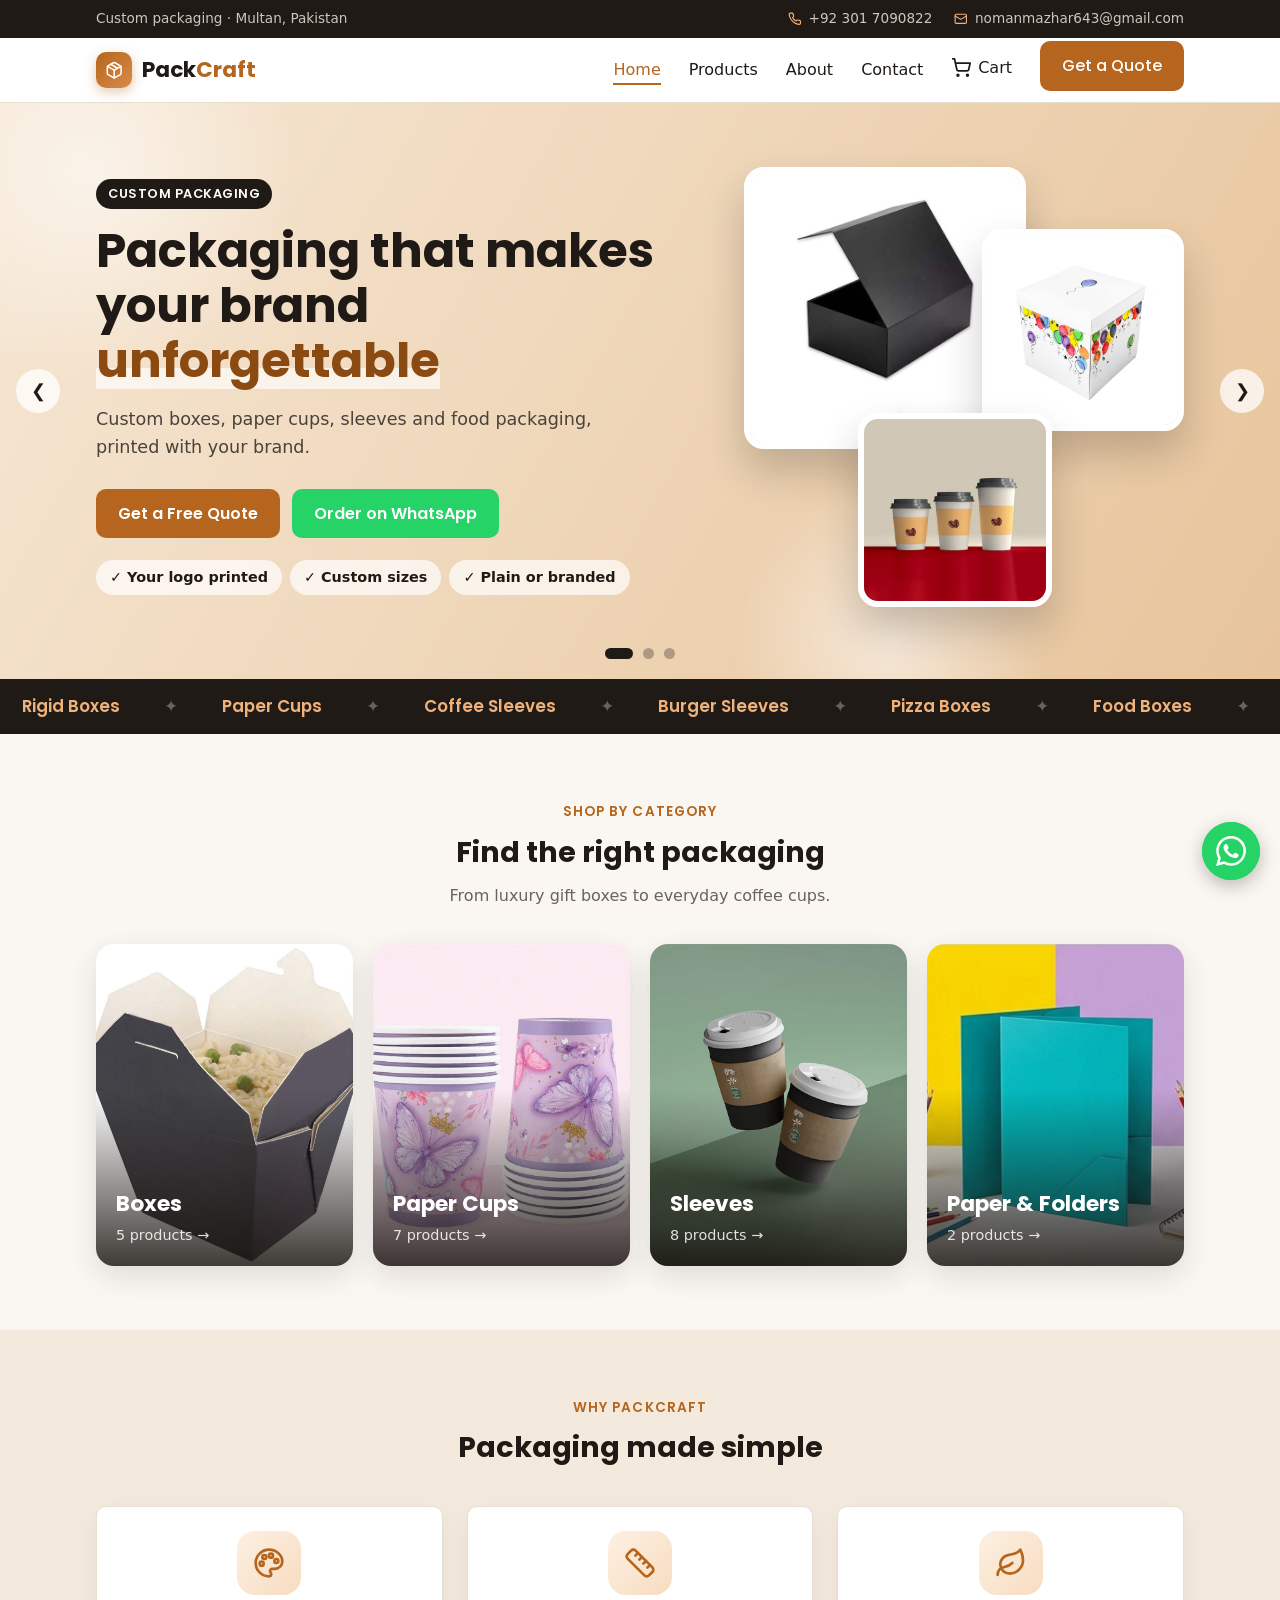
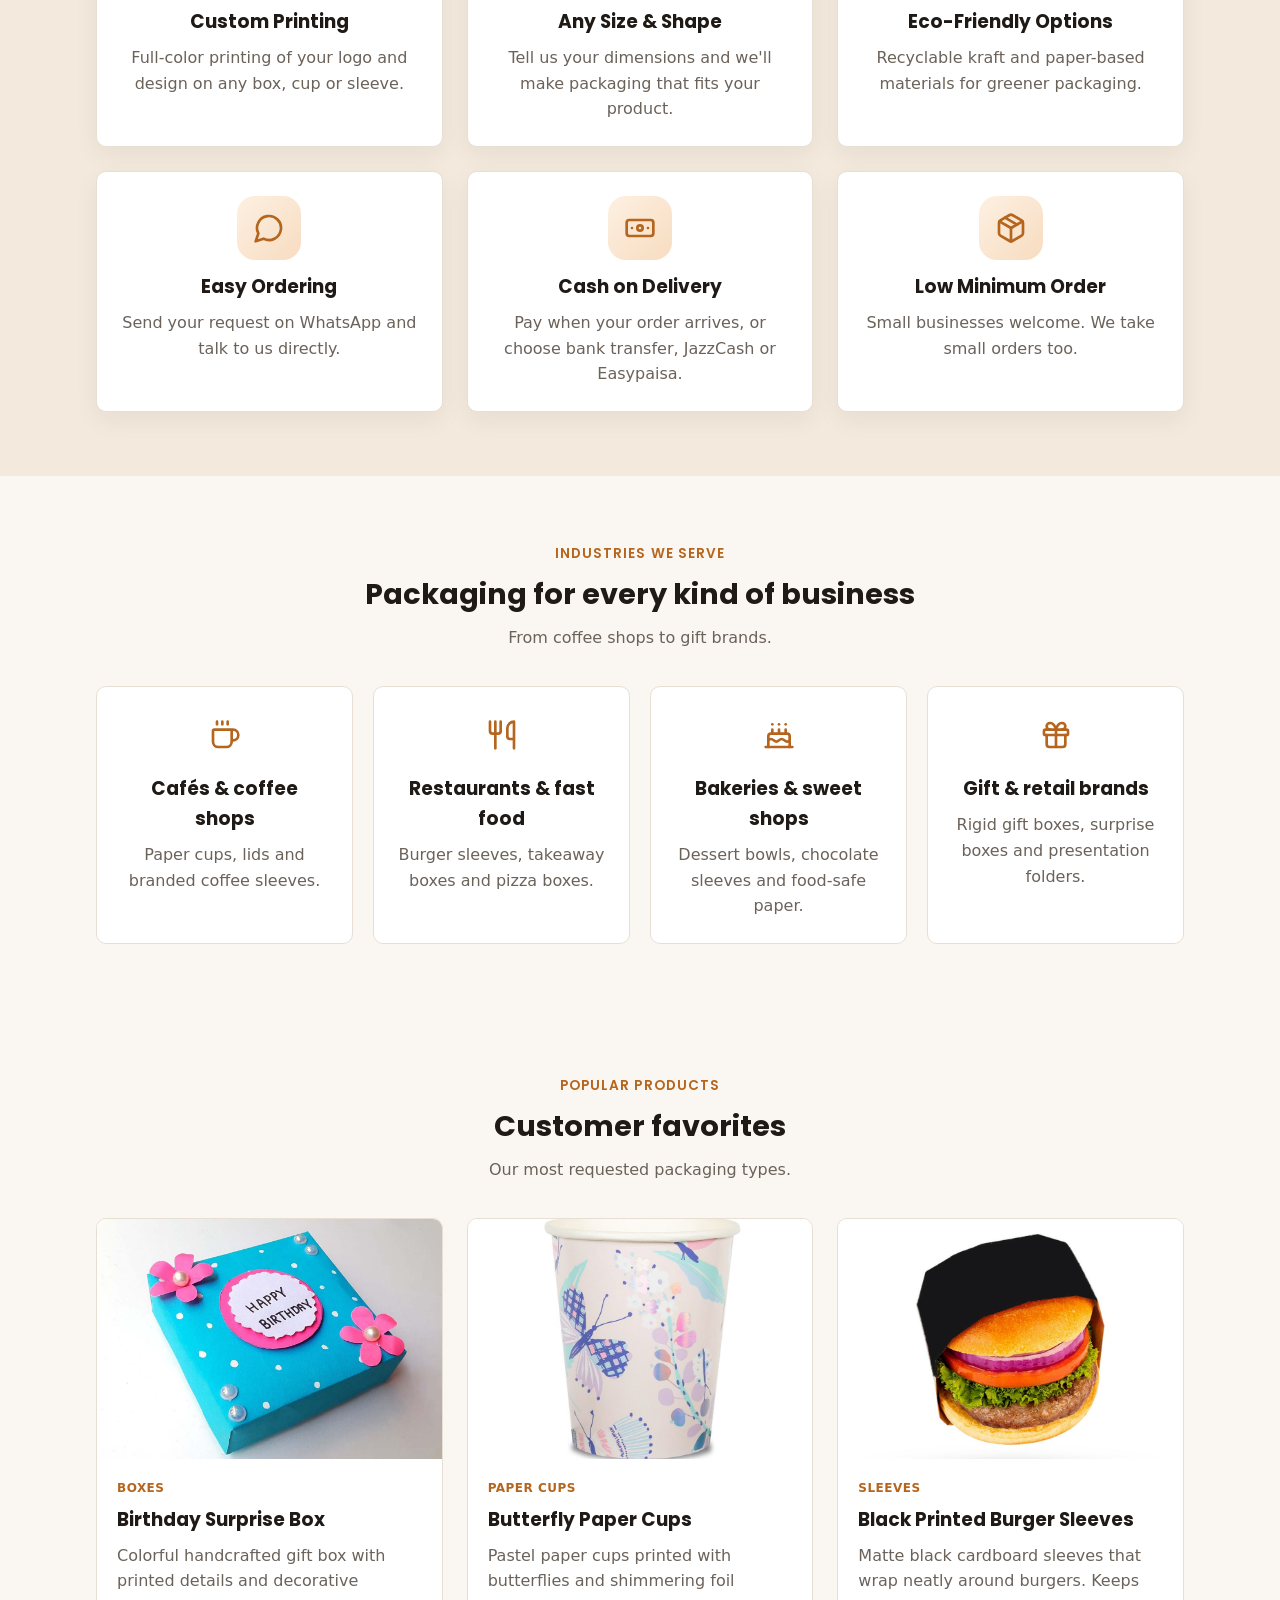
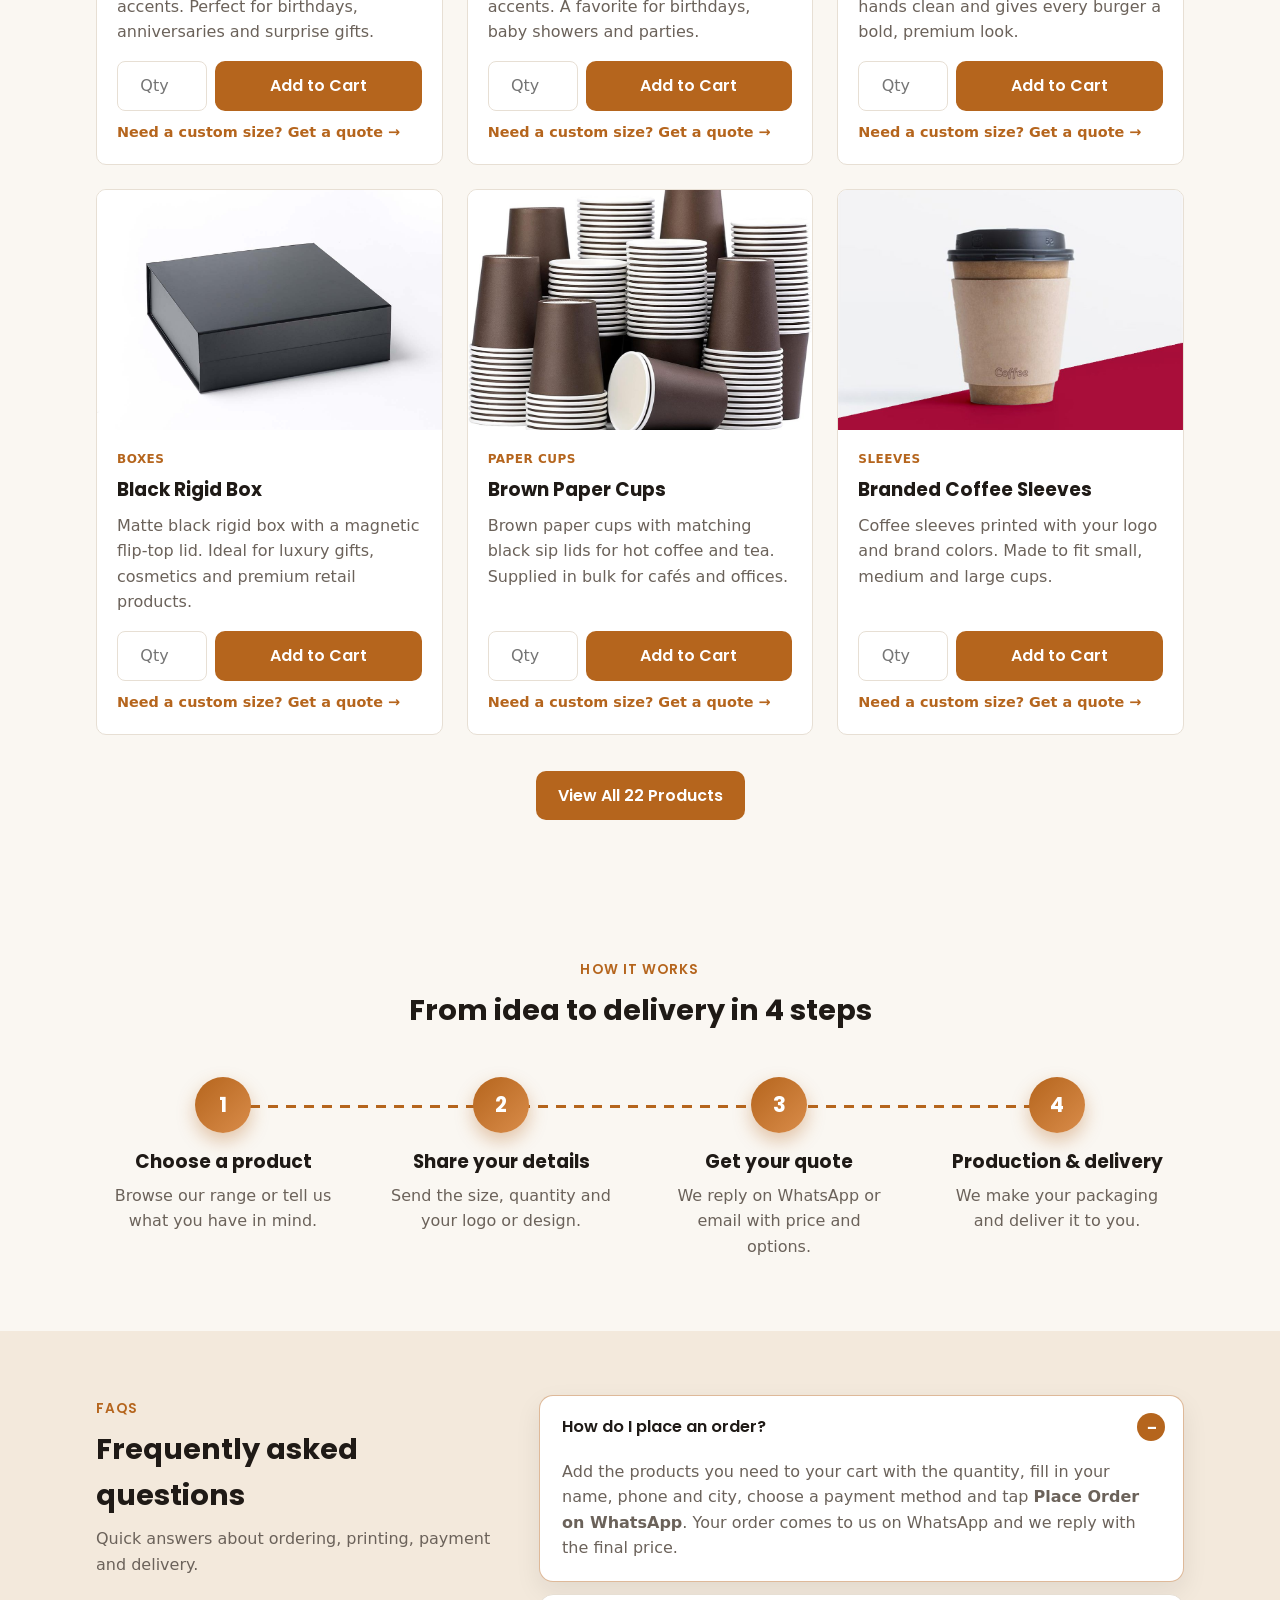
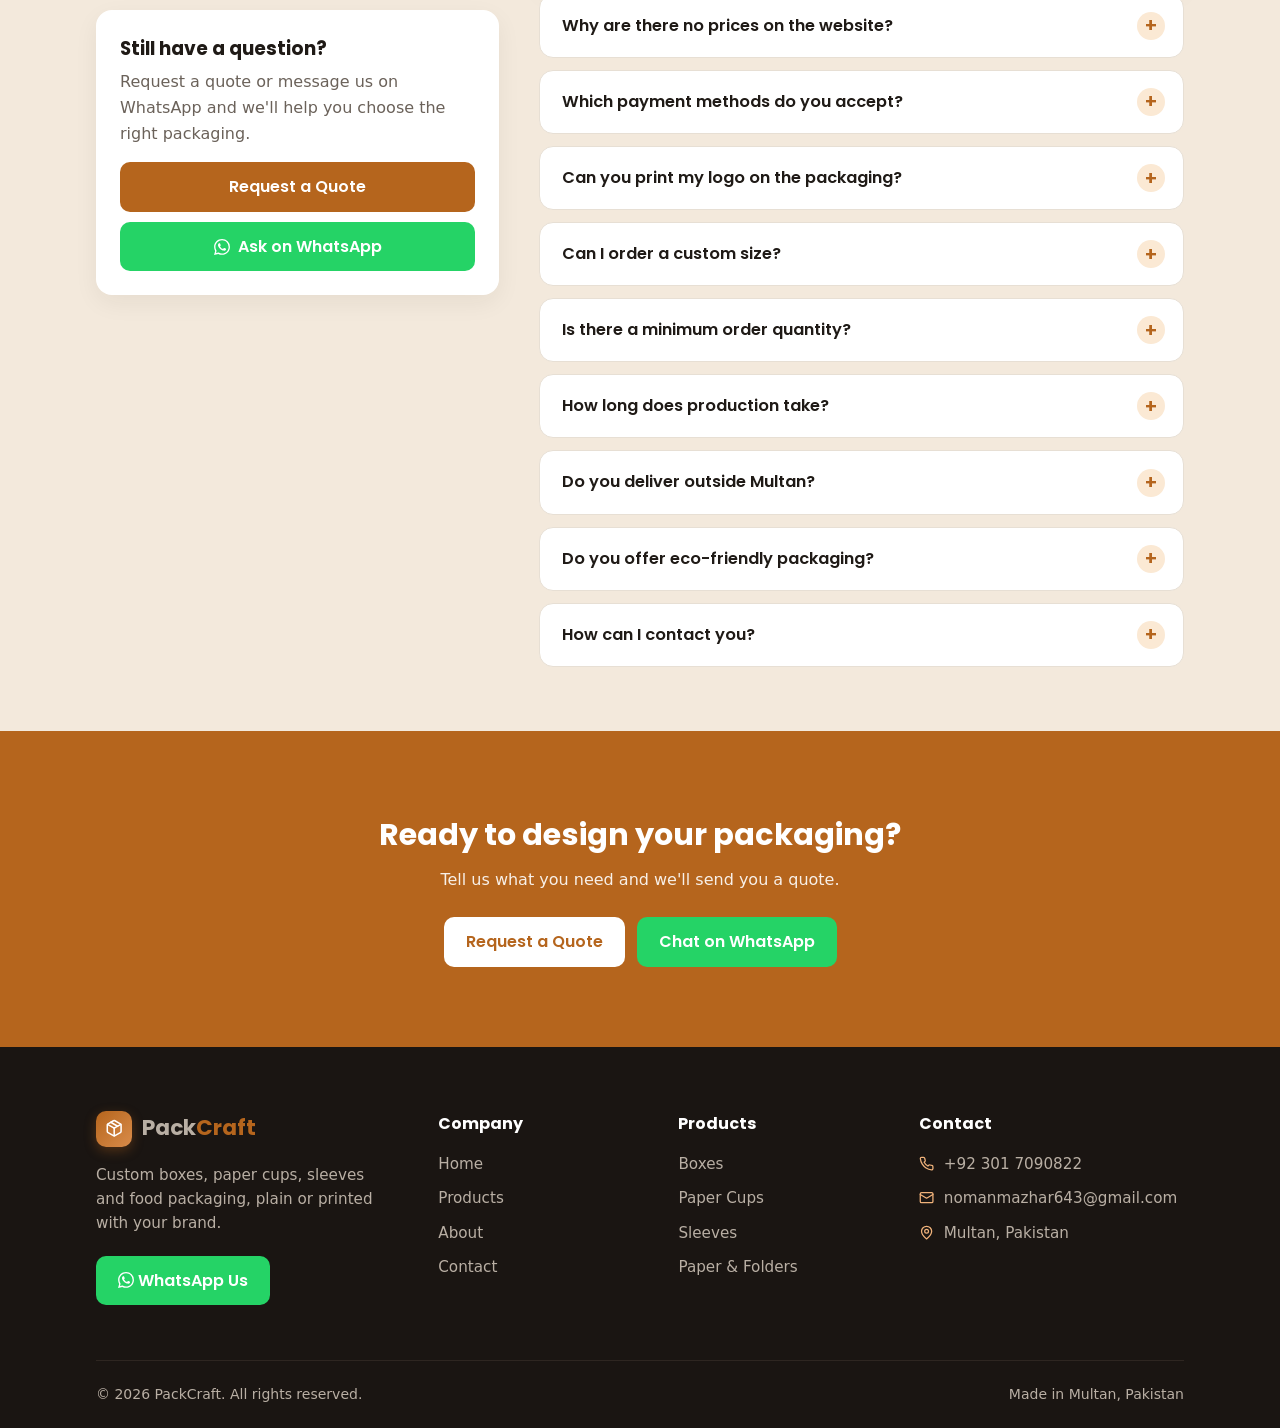
==== commit 8ff74c2f: "Add industries section, COD and low-minimum features, hidden testimonials template, Multan SEO title" ====
--- a/index.html
+++ b/index.html
@@ -79,7 +79,7 @@
                            "name":  "Is there a minimum order quantity?",
                            "acceptedAnswer":  {
                                                   "@type":  "Answer",
-                                                  "text":  "It depends on the product and whether it is printed. Tell us the quantity you need and we\u0027ll confirm what is possible in your quote."
+                                                  "text":  "Yes, we take small orders too. The exact minimum depends on the product and whether it is printed, so tell us the quantity you need and we\u0027ll confirm it in your quote."
                                               }
                        },
                        {
@@ -132,6 +132,7 @@
     <symbol id="i-check" viewBox="0 0 24 24"><path d="M20 6 9 17l-5-5"/></symbol>
     <symbol id="i-cart" viewBox="0 0 24 24"><circle cx="8" cy="21" r="1"/><circle cx="19" cy="21" r="1"/><path d="M2.05 2.05h2l2.66 12.42a2 2 0 0 0 2 1.58h9.78a2 2 0 0 0 1.95-1.57l1.65-7.43H5.12"/></symbol>
     <symbol id="i-trash" viewBox="0 0 24 24"><path d="M3 6h18"/><path d="M19 6v14c0 1-1 2-2 2H7c-1 0-2-1-2-2V6"/><path d="M8 6V4c0-1 1-2 2-2h4c1 0 2 1 2 2v2"/></symbol>
+    <symbol id="i-cash" viewBox="0 0 24 24"><rect width="20" height="12" x="2" y="6" rx="2"/><circle cx="12" cy="12" r="2"/><path d="M6 12h.01M18 12h.01"/></symbol>
     <symbol id="i-search" viewBox="0 0 24 24"><circle cx="11" cy="11" r="8"/><path d="m21 21-4.3-4.3"/></symbol>
     <symbol id="i-coffee" viewBox="0 0 24 24"><path d="M10 2v2"/><path d="M14 2v2"/><path d="M16 8a1 1 0 0 1 1 1v8a4 4 0 0 1-4 4H7a4 4 0 0 1-4-4V9a1 1 0 0 1 1-1h14a4 4 0 1 1 0 8h-1"/><path d="M6 2v2"/></symbol>
     <symbol id="i-utensils" viewBox="0 0 24 24"><path d="M3 2v7c0 1.1.9 2 2 2h4a2 2 0 0 0 2-2V2"/><path d="M7 2v20"/><path d="M21 15V2a5 5 0 0 0-5 5v6c0 1.1.9 2 2 2h3Zm0 0v7"/></symbol>
@@ -252,19 +253,19 @@
         </div>
         <div class="categories">
           <a class="category reveal" href="products.html?cat=boxes">
-            <img src="images/black%20food%20boxes/2.jpg" alt="" loading="lazy">
+            <img src="images/black%20food%20boxes/2.jpg" alt="Black takeaway food box with rice" loading="lazy">
             <span class="category-label"><strong>Boxes</strong><small>5 products &rarr;</small></span>
           </a>
           <a class="category reveal" href="products.html?cat=cups">
-            <img src="images/Butterfly%20paper%20cups/4.jpg" alt="" loading="lazy">
+            <img src="images/Butterfly%20paper%20cups/4.jpg" alt="Stacks of printed butterfly paper cups" loading="lazy">
             <span class="category-label"><strong>Paper Cups</strong><small>7 products &rarr;</small></span>
           </a>
           <a class="category reveal" href="products.html?cat=sleeves">
-            <img src="images/branded%20coffee%20sleeves/Branded%20Coffee%20Sleeves%20Packaging.jpg" alt="" loading="lazy">
+            <img src="images/branded%20coffee%20sleeves/Branded%20Coffee%20Sleeves%20Packaging.jpg" alt="Coffee cups with kraft sleeves" loading="lazy">
             <span class="category-label"><strong>Sleeves</strong><small>8 products &rarr;</small></span>
           </a>
           <a class="category reveal" href="products.html?cat=paper">
-            <img src="images/Blank%20Presentation%20Folders/3.jpg" alt="" loading="lazy">
+            <img src="images/Blank%20Presentation%20Folders/3.jpg" alt="Teal presentation folders" loading="lazy">
             <span class="category-label"><strong>Paper &amp; Folders</strong><small>2 products &rarr;</small></span>
           </a>
         </div>
@@ -277,15 +278,32 @@
           <span class="eyebrow">Why PackCraft</span>
           <h2 class="section-title">Packaging made simple</h2>
         </div>
-        <div class="grid grid-4">
+        <div class="features-grid">
           <div class="card feature reveal"><div class="icon"><svg class="i"><use href="#i-palette"/></svg></div><h3>Custom Printing</h3><p>Full-color printing of your logo and design on any box, cup or sleeve.</p></div>
           <div class="card feature reveal"><div class="icon"><svg class="i"><use href="#i-ruler"/></svg></div><h3>Any Size &amp; Shape</h3><p>Tell us your dimensions and we'll make packaging that fits your product.</p></div>
           <div class="card feature reveal"><div class="icon"><svg class="i"><use href="#i-leaf"/></svg></div><h3>Eco-Friendly Options</h3><p>Recyclable kraft and paper-based materials for greener packaging.</p></div>
           <div class="card feature reveal"><div class="icon"><svg class="i"><use href="#i-chat"/></svg></div><h3>Easy Ordering</h3><p>Send your request on WhatsApp and talk to us directly.</p></div>
-        </div>
-      </div>
-    </section>
-
+          <div class="card feature reveal"><div class="icon"><svg class="i"><use href="#i-cash"/></svg></div><h3>Cash on Delivery</h3><p>Pay when your order arrives, or choose bank transfer, JazzCash or Easypaisa.</p></div>
+          <div class="card feature reveal"><div class="icon"><svg class="i"><use href="#i-box"/></svg></div><h3>Low Minimum Order</h3><p>Small businesses welcome. We take small orders too.</p></div>
+        </div>
+      </div>
+    </section>
+
+    <section class="industries">
+      <div class="container">
+        <div class="section-head reveal">
+          <span class="eyebrow">Industries we serve</span>
+          <h2 class="section-title">Packaging for every kind of business</h2>
+          <p class="section-sub">From coffee shops to gift brands.</p>
+        </div>
+        <div class="audience">
+          <div class="card reveal"><div class="icon"><svg class="i"><use href="#i-coffee"/></svg></div><h3>Cafés &amp; coffee shops</h3><p>Paper cups, lids and branded coffee sleeves.</p></div>
+          <div class="card reveal"><div class="icon"><svg class="i"><use href="#i-utensils"/></svg></div><h3>Restaurants &amp; fast food</h3><p>Burger sleeves, takeaway boxes and pizza boxes.</p></div>
+          <div class="card reveal"><div class="icon"><svg class="i"><use href="#i-cake"/></svg></div><h3>Bakeries &amp; sweet shops</h3><p>Dessert bowls, chocolate sleeves and food-safe paper.</p></div>
+          <div class="card reveal"><div class="icon"><svg class="i"><use href="#i-gift"/></svg></div><h3>Gift &amp; retail brands</h3><p>Rigid gift boxes, surprise boxes and presentation folders.</p></div>
+        </div>
+      </div>
+    </section>
     <section>
       <div class="container">
         <div class="section-head reveal">
@@ -338,6 +356,26 @@
       </div>
     </section>
 
+    <!-- Testimonials: hidden until the owner supplies REAL customer reviews.
+         To publish: remove the `hidden` attribute below and copy the example card once per review.
+         Never add invented reviews. -->
+    <section class="testimonials" id="testimonials" hidden>
+      <div class="container">
+        <div class="section-head reveal">
+          <span class="eyebrow">Testimonials</span>
+          <h2 class="section-title">What our customers say</h2>
+        </div>
+        <div class="testimonial-grid">
+          <!-- Example card:
+          <figure class="testimonial card reveal">
+            <div class="stars" aria-label="5 out of 5 stars">&#9733;&#9733;&#9733;&#9733;&#9733;</div>
+            <blockquote>Review text from the customer.</blockquote>
+            <figcaption><span class="avatar" aria-hidden="true">A</span><span><strong>Customer Name</strong><small>Business, City</small></span></figcaption>
+          </figure>
+          -->
+        </div>
+      </div>
+    </section>
     <section class="faq" id="faq">
       <div class="container faq-layout">
         <div class="faq-intro reveal">
@@ -376,7 +414,7 @@
           </details>
           <details class="faq-item">
             <summary>Is there a minimum order quantity?</summary>
-            <div class="faq-answer"><p>It depends on the product and whether it is printed. Tell us the quantity you need and we'll confirm what is possible in your quote.</p></div>
+            <div class="faq-answer"><p>Yes, we take small orders too. The exact minimum depends on the product and whether it is printed, so tell us the quantity you need and we'll confirm it in your quote.</p></div>
           </details>
           <details class="faq-item">
             <summary>How long does production take?</summary>
--- a/css/style.css
+++ b/css/style.css
@@ -390,6 +390,25 @@
 }
 .order-done-icon { color: #fff; background: #25d366; }
 .cart-empty p, .order-done p { color: var(--muted); margin: 8px auto 24px; max-width: 520px; }
+
+/* Why-choose-us grid: 3 x 2 on desktop */
+.features-grid { display: grid; gap: 24px; grid-template-columns: repeat(3, 1fr); }
+@media (max-width: 900px) { .features-grid { grid-template-columns: repeat(2, 1fr); } }
+@media (max-width: 560px) { .features-grid { grid-template-columns: 1fr; } }
+
+/* Testimonials (hidden in HTML until real reviews are added) */
+.testimonial-grid { display: grid; gap: 24px; grid-template-columns: repeat(auto-fit, minmax(260px, 1fr)); }
+.testimonial { margin: 0; display: flex; flex-direction: column; gap: 14px; }
+.testimonial .stars { color: #e0a43a; letter-spacing: 2px; font-size: 1.05rem; }
+.testimonial blockquote { color: var(--ink); font-size: 1.02rem; line-height: 1.65; flex: 1; }
+.testimonial blockquote::before { content: "\201C"; }
+.testimonial blockquote::after { content: "\201D"; }
+.testimonial figcaption { display: flex; gap: 12px; align-items: center; }
+.testimonial .avatar {
+  width: 44px; height: 44px; border-radius: 50%; display: grid; place-items: center; flex-shrink: 0;
+  background: linear-gradient(135deg, var(--brand), #d98c4a); color: #fff; font-weight: 700;
+}
+.testimonial small { display: block; color: var(--muted); }
 
 /* FAQ (home page) */
 .faq { background: #f3e9dc; }
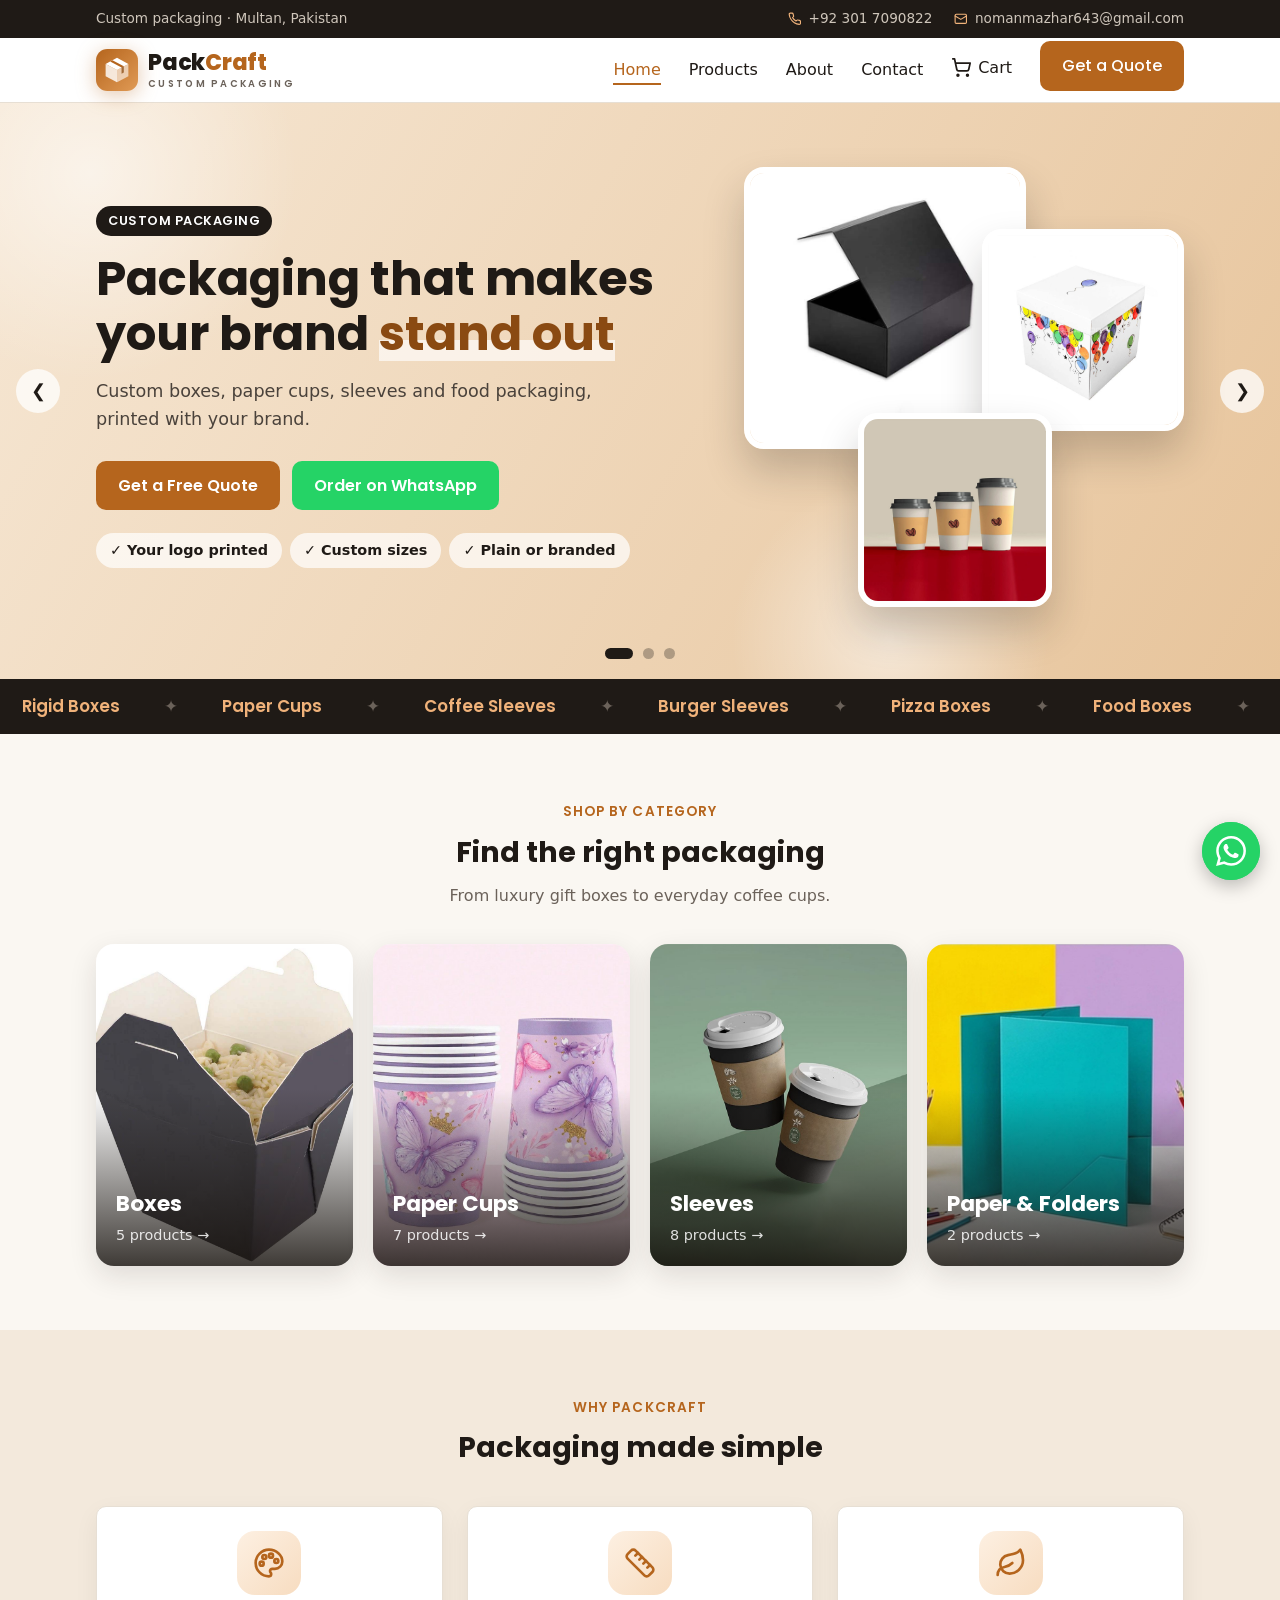
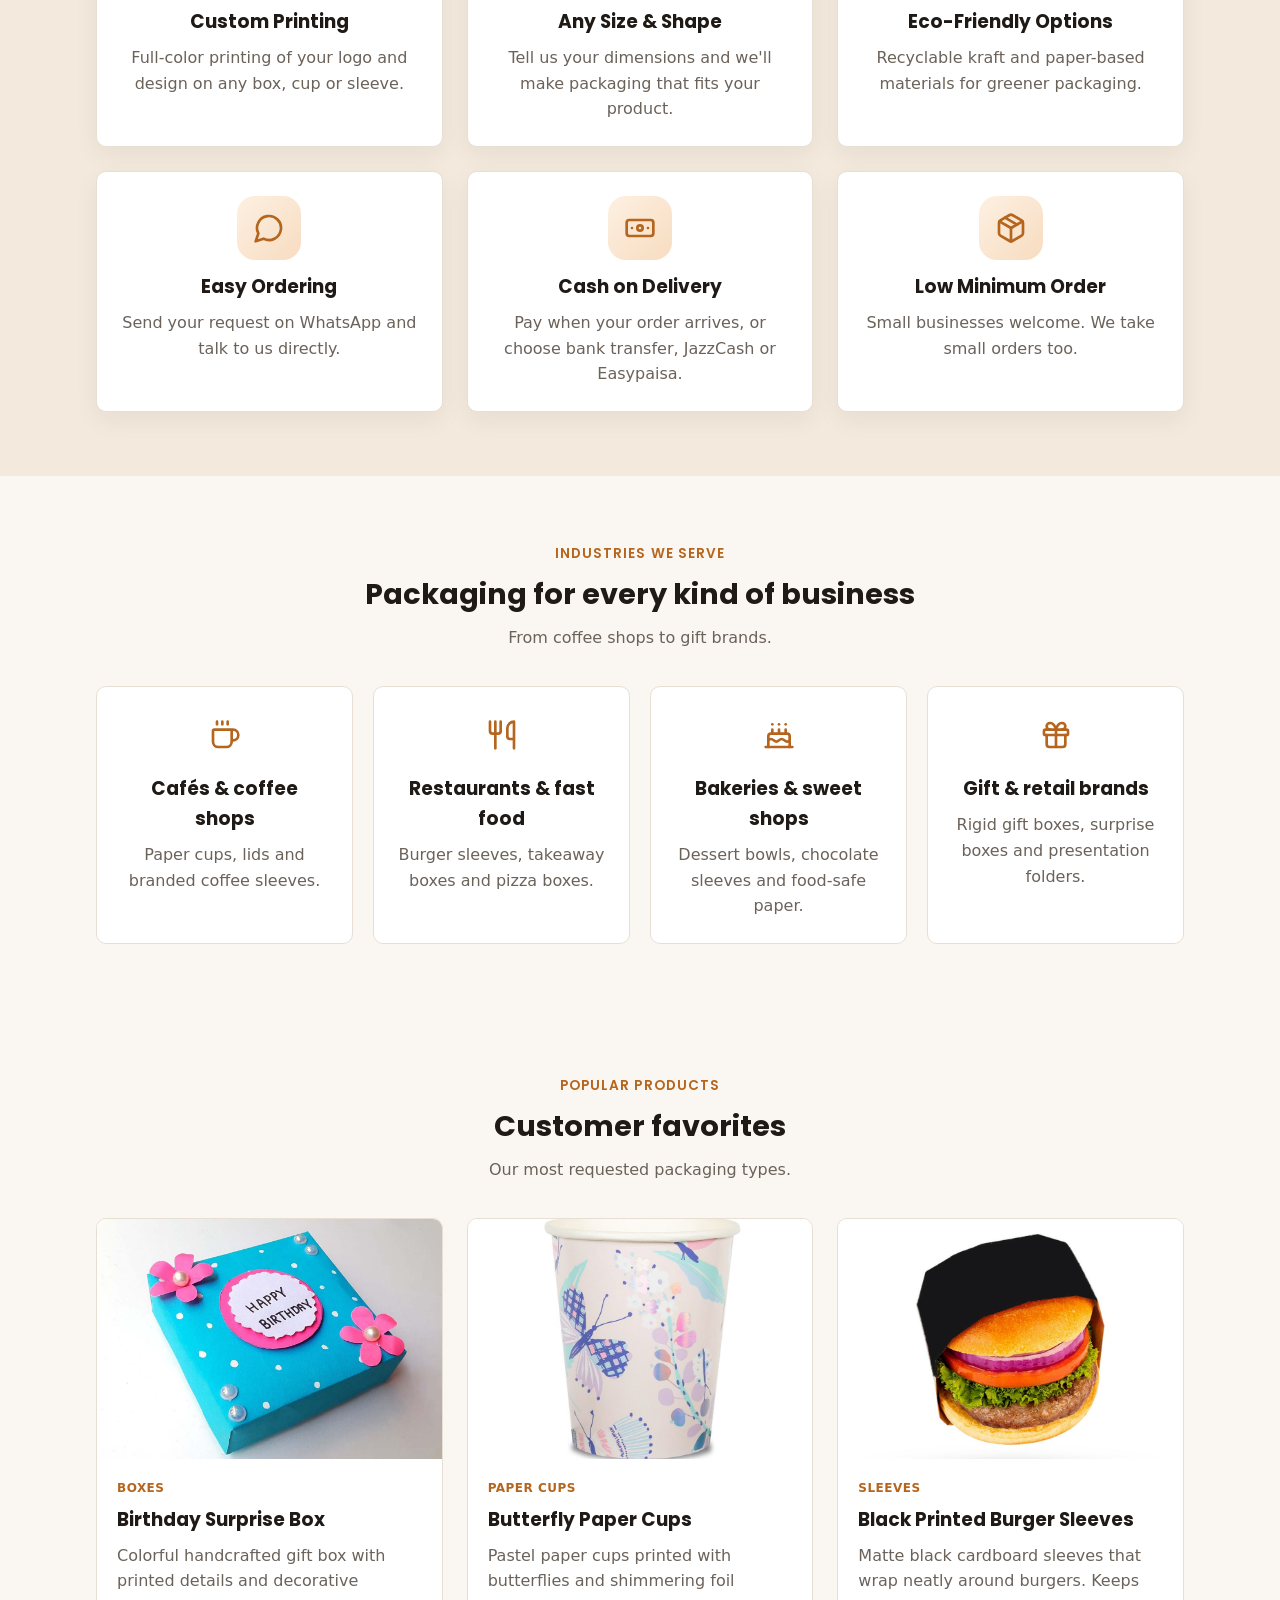
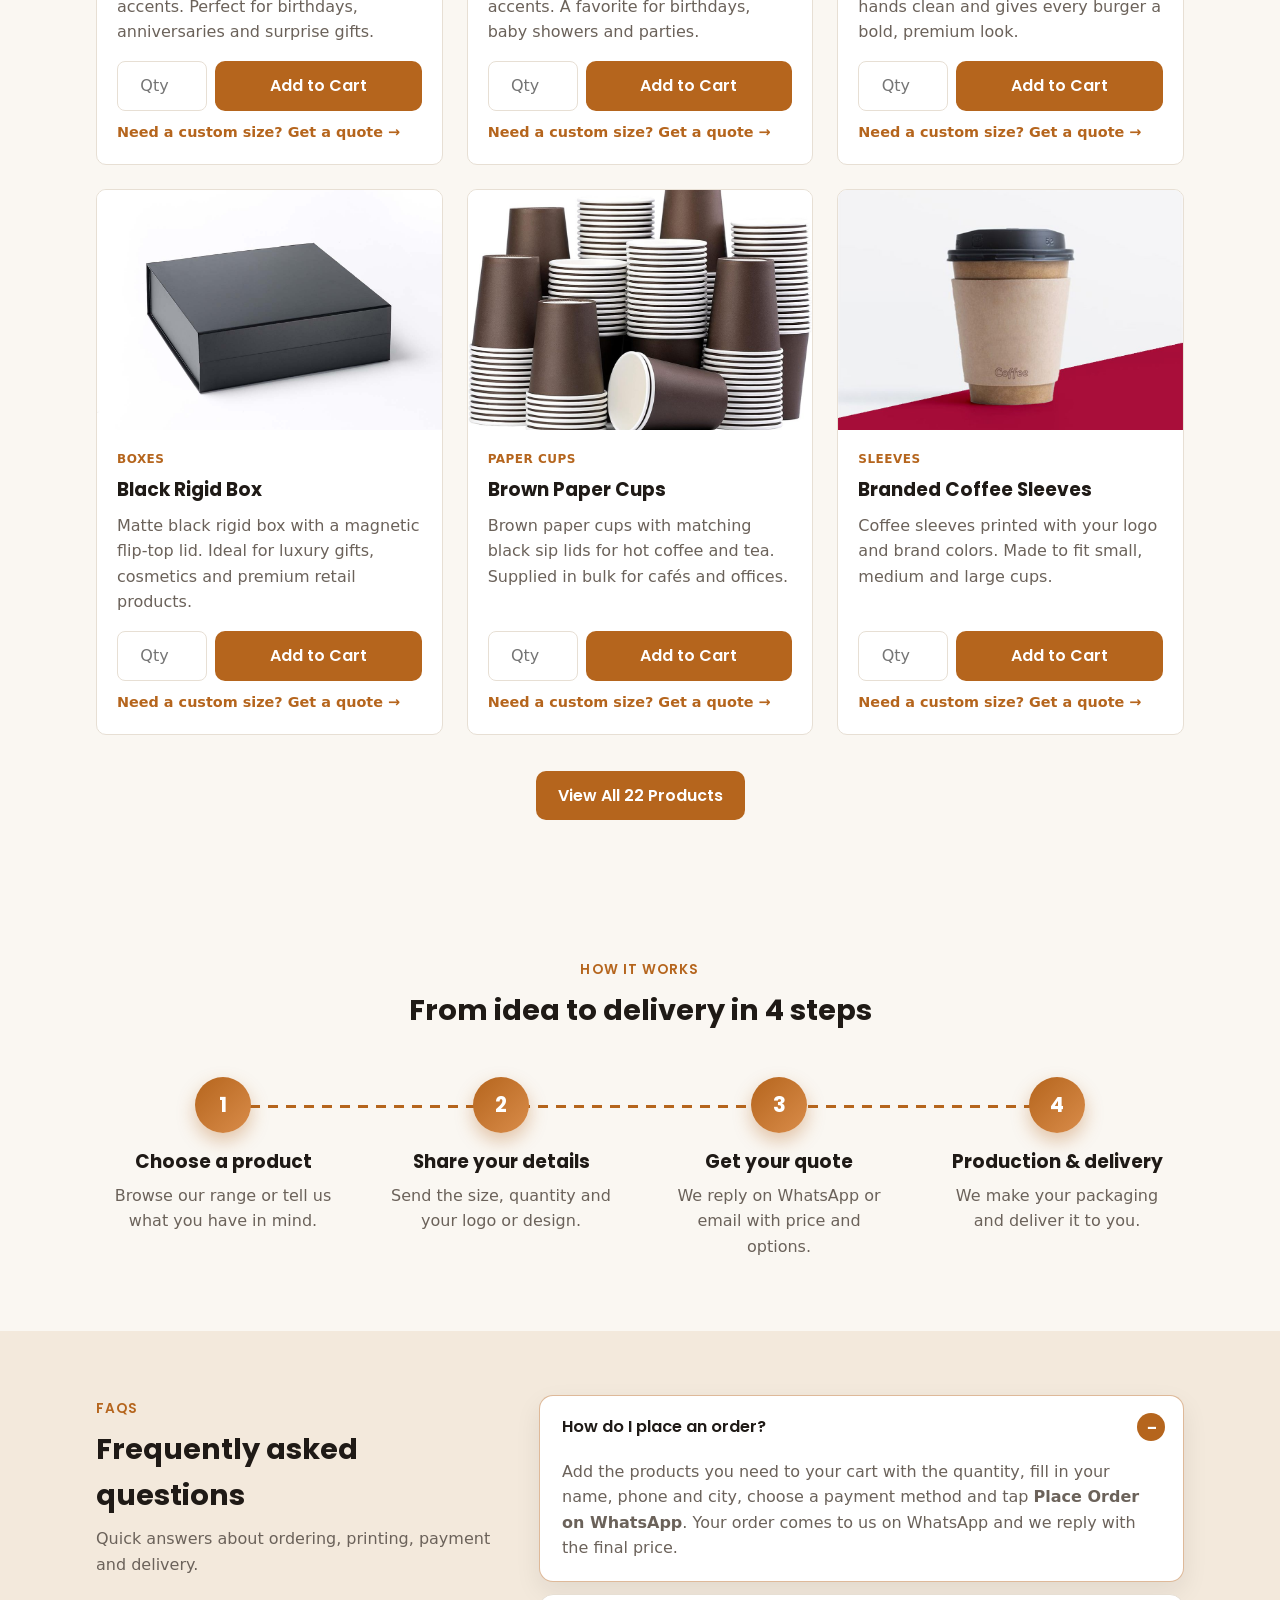
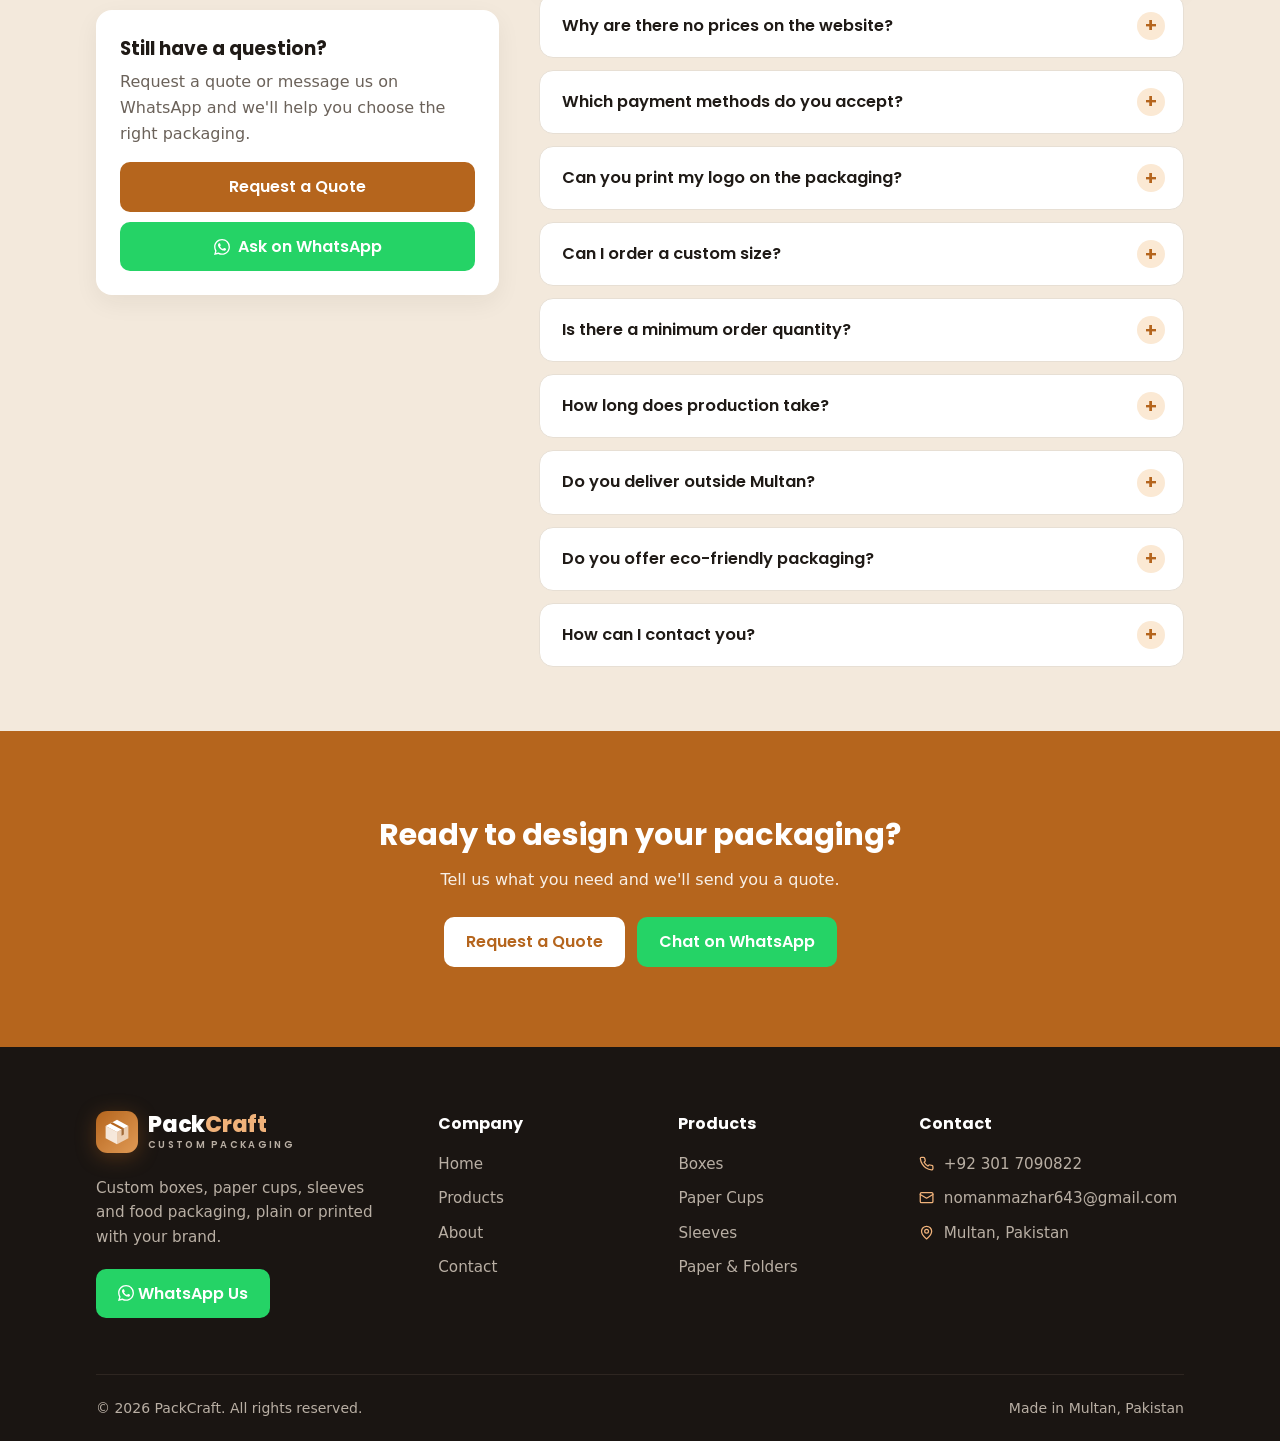
==== commit ab08427f: "Add PackCraft logo: header, footer, favicon and brand files" ====
--- a/index.html
+++ b/index.html
@@ -133,6 +133,8 @@
     <symbol id="i-cart" viewBox="0 0 24 24"><circle cx="8" cy="21" r="1"/><circle cx="19" cy="21" r="1"/><path d="M2.05 2.05h2l2.66 12.42a2 2 0 0 0 2 1.58h9.78a2 2 0 0 0 1.95-1.57l1.65-7.43H5.12"/></symbol>
     <symbol id="i-trash" viewBox="0 0 24 24"><path d="M3 6h18"/><path d="M19 6v14c0 1-1 2-2 2H7c-1 0-2-1-2-2V6"/><path d="M8 6V4c0-1 1-2 2-2h4c1 0 2 1 2 2v2"/></symbol>
     <symbol id="i-cash" viewBox="0 0 24 24"><rect width="20" height="12" x="2" y="6" rx="2"/><circle cx="12" cy="12" r="2"/><path d="M6 12h.01M18 12h.01"/></symbol>
+    <defs><linearGradient id="pc-logo-gradient" x1="0" y1="0" x2="1" y2="1"><stop offset="0" stop-color="#b5651d"/><stop offset="1" stop-color="#e09a55"/></linearGradient></defs>
+    <symbol id="logo-mark" viewBox="0 0 48 48"><rect width="48" height="48" rx="13" fill="url(#pc-logo-gradient)"/><polygon points="24,10 37,17 24,24 11,17" fill="#fff"/><polygon points="11,17 24,24 24,38 11,31" fill="#fff" fill-opacity=".82"/><polygon points="24,24 37,17 37,31 24,38" fill="#fff" fill-opacity=".6"/><polygon points="16.2,14.2 18.8,12.8 31.8,19.8 29.2,21.2" fill="#b5651d"/><polygon points="29.2,21.2 31.8,19.8 31.8,26.8 29.2,28.2" fill="#8a4a12" fill-opacity=".75"/></symbol>
     <symbol id="i-search" viewBox="0 0 24 24"><circle cx="11" cy="11" r="8"/><path d="m21 21-4.3-4.3"/></symbol>
     <symbol id="i-coffee" viewBox="0 0 24 24"><path d="M10 2v2"/><path d="M14 2v2"/><path d="M16 8a1 1 0 0 1 1 1v8a4 4 0 0 1-4 4H7a4 4 0 0 1-4-4V9a1 1 0 0 1 1-1h14a4 4 0 1 1 0 8h-1"/><path d="M6 2v2"/></symbol>
     <symbol id="i-utensils" viewBox="0 0 24 24"><path d="M3 2v7c0 1.1.9 2 2 2h4a2 2 0 0 0 2-2V2"/><path d="M7 2v20"/><path d="M21 15V2a5 5 0 0 0-5 5v6c0 1.1.9 2 2 2h3Zm0 0v7"/></symbol>
@@ -151,7 +153,7 @@
 
   <header class="site-header">
     <div class="container">
-      <a href="index.html" class="logo" aria-label="PackCraft home"><span class="logo-mark"><svg class="i"><use href="#i-box"/></svg></span><b>Pack<span>Craft</span></b></a>
+      <a href="index.html" class="logo" aria-label="PackCraft home"><svg class="logo-mark" viewBox="0 0 48 48" aria-hidden="true"><use href="#logo-mark"/></svg><span class="logo-text"><b>Pack<span>Craft</span></b><small>Custom Packaging</small></span></a>
       <button class="nav-toggle" aria-label="Toggle menu">&#9776;</button>
       <ul class="nav">
         <li><a href="index.html">Home</a></li>
@@ -451,7 +453,7 @@
     <div class="container">
       <div class="footer-grid">
         <div class="footer-brand">
-          <a href="index.html" class="logo logo-light" aria-label="PackCraft home"><span class="logo-mark"><svg class="i"><use href="#i-box"/></svg></span><b>Pack<span>Craft</span></b></a>
+          <a href="index.html" class="logo logo-light" aria-label="PackCraft home"><svg class="logo-mark" viewBox="0 0 48 48" aria-hidden="true"><use href="#logo-mark"/></svg><span class="logo-text"><b>Pack<span>Craft</span></b><small>Custom Packaging</small></span></a>
           <p>Custom boxes, paper cups, sleeves and food packaging, plain or printed with your brand.</p>
           <a href="https://wa.me/923017090822" target="_blank" rel="noopener noreferrer" class="btn btn-whatsapp btn-sm"><svg class="i"><use href="#i-whatsapp"/></svg> WhatsApp Us</a>
         </div>
--- a/css/style.css
+++ b/css/style.css
@@ -63,13 +63,17 @@
 }
 .logo { font-weight: 800; font-size: 1.35rem; color: var(--ink); display: inline-flex; align-items: center; gap: 10px; }
 .logo:hover { color: var(--ink); }
-.logo span { color: var(--brand); }
-.logo .logo-mark {
-  width: 36px; height: 36px; border-radius: 10px; display: grid; place-items: center;
-  background: linear-gradient(135deg, var(--brand), #d98c4a); color: #fff; font-size: 1.15rem;
-  box-shadow: 0 4px 12px rgba(181,101,29,.35);
-}
-.logo-light, .logo-light:hover { color: #fff; }
+.logo .logo-mark { width: 42px; height: 42px; flex-shrink: 0; filter: drop-shadow(0 4px 10px rgba(181,101,29,.35)); }
+.logo-text { display: flex; flex-direction: column; line-height: 1.05; }
+.logo-text b { font-weight: 800; font-size: 1.38rem; letter-spacing: -.01em; }
+.logo-text b span { color: var(--brand); }
+.logo-text small {
+  font-family: "Poppins", system-ui, sans-serif; font-size: .6rem; font-weight: 600;
+  letter-spacing: .24em; text-transform: uppercase; color: var(--muted); margin-top: 4px;
+}
+.logo-light, .logo-light:hover, .site-footer .logo-light, .site-footer .logo-light:hover { color: #fff; }
+.logo-light .logo-text b span { color: #f0b27a; }
+.logo-light .logo-text small { color: #b9afa4; }
 .nav { display: flex; gap: 28px; list-style: none; align-items: center; }
 .nav a { color: var(--ink); font-weight: 500; position: relative; }
 .nav a:not(.btn)::after {
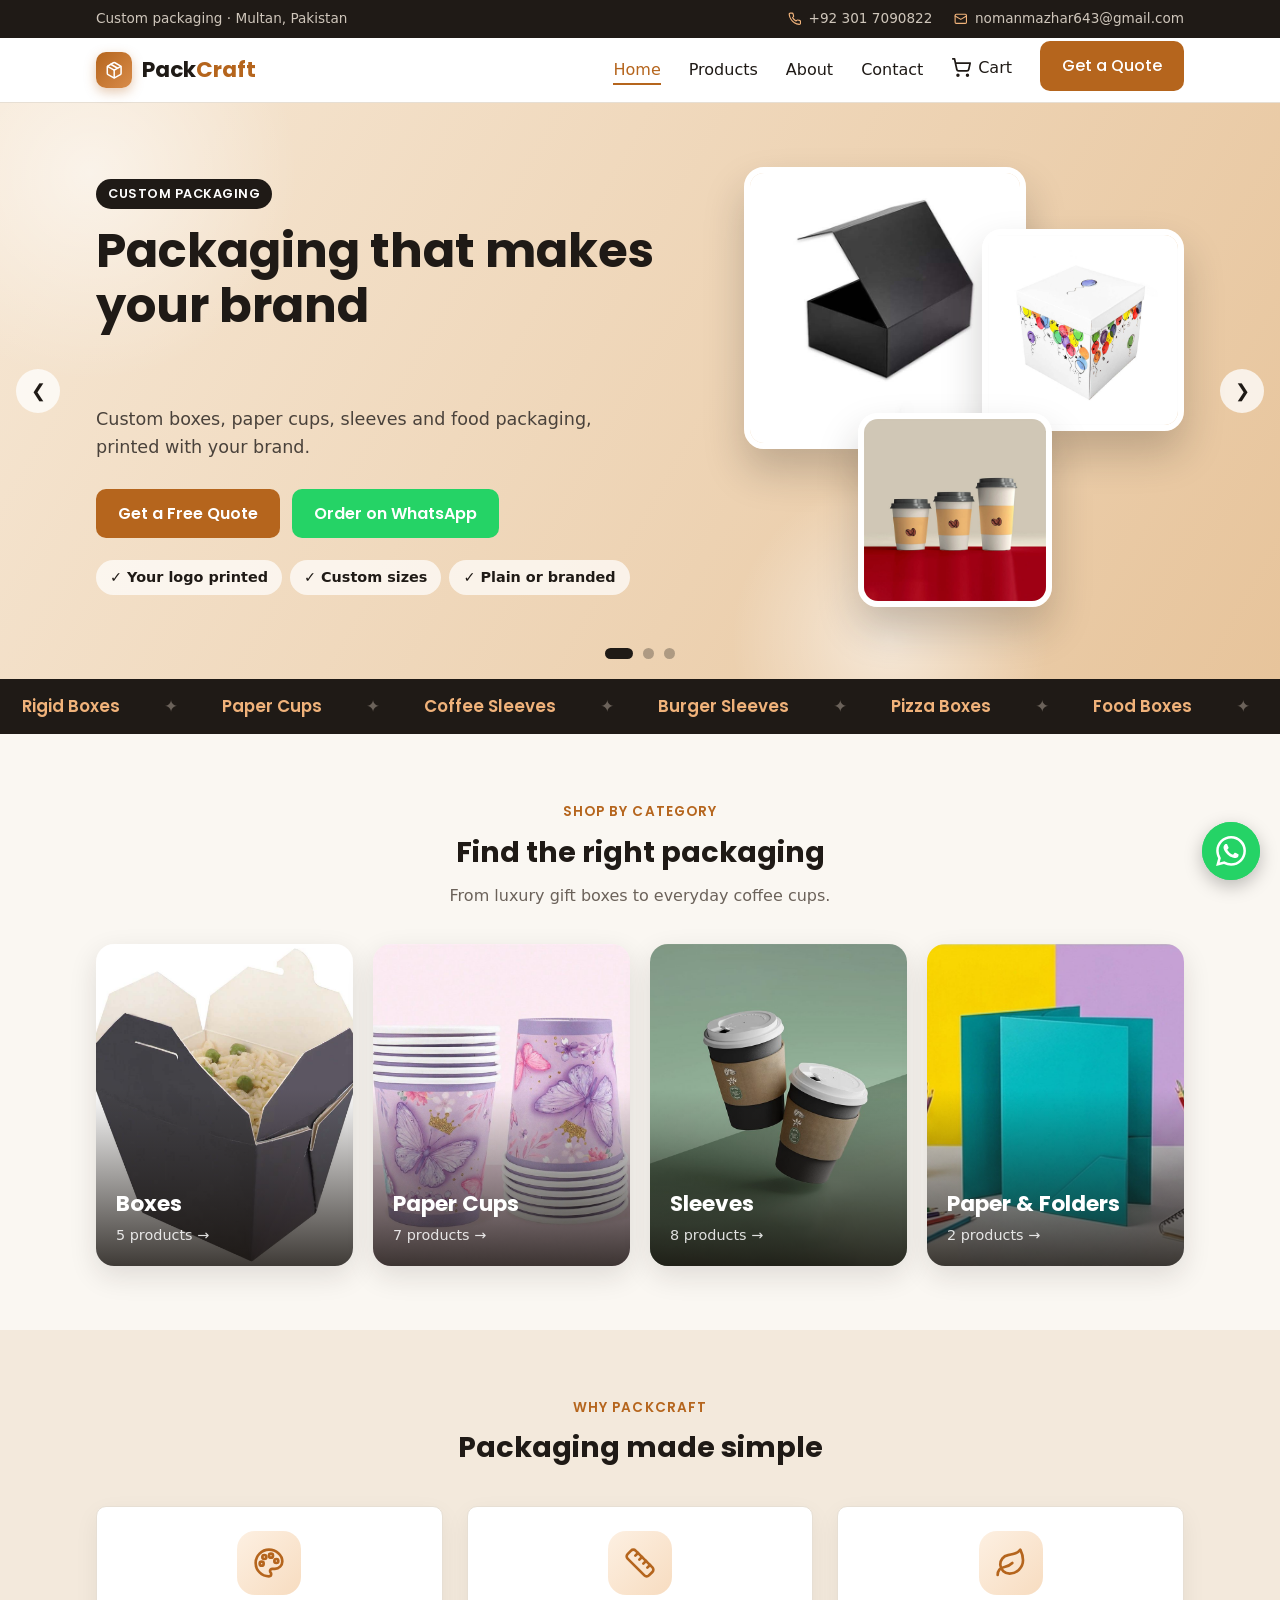
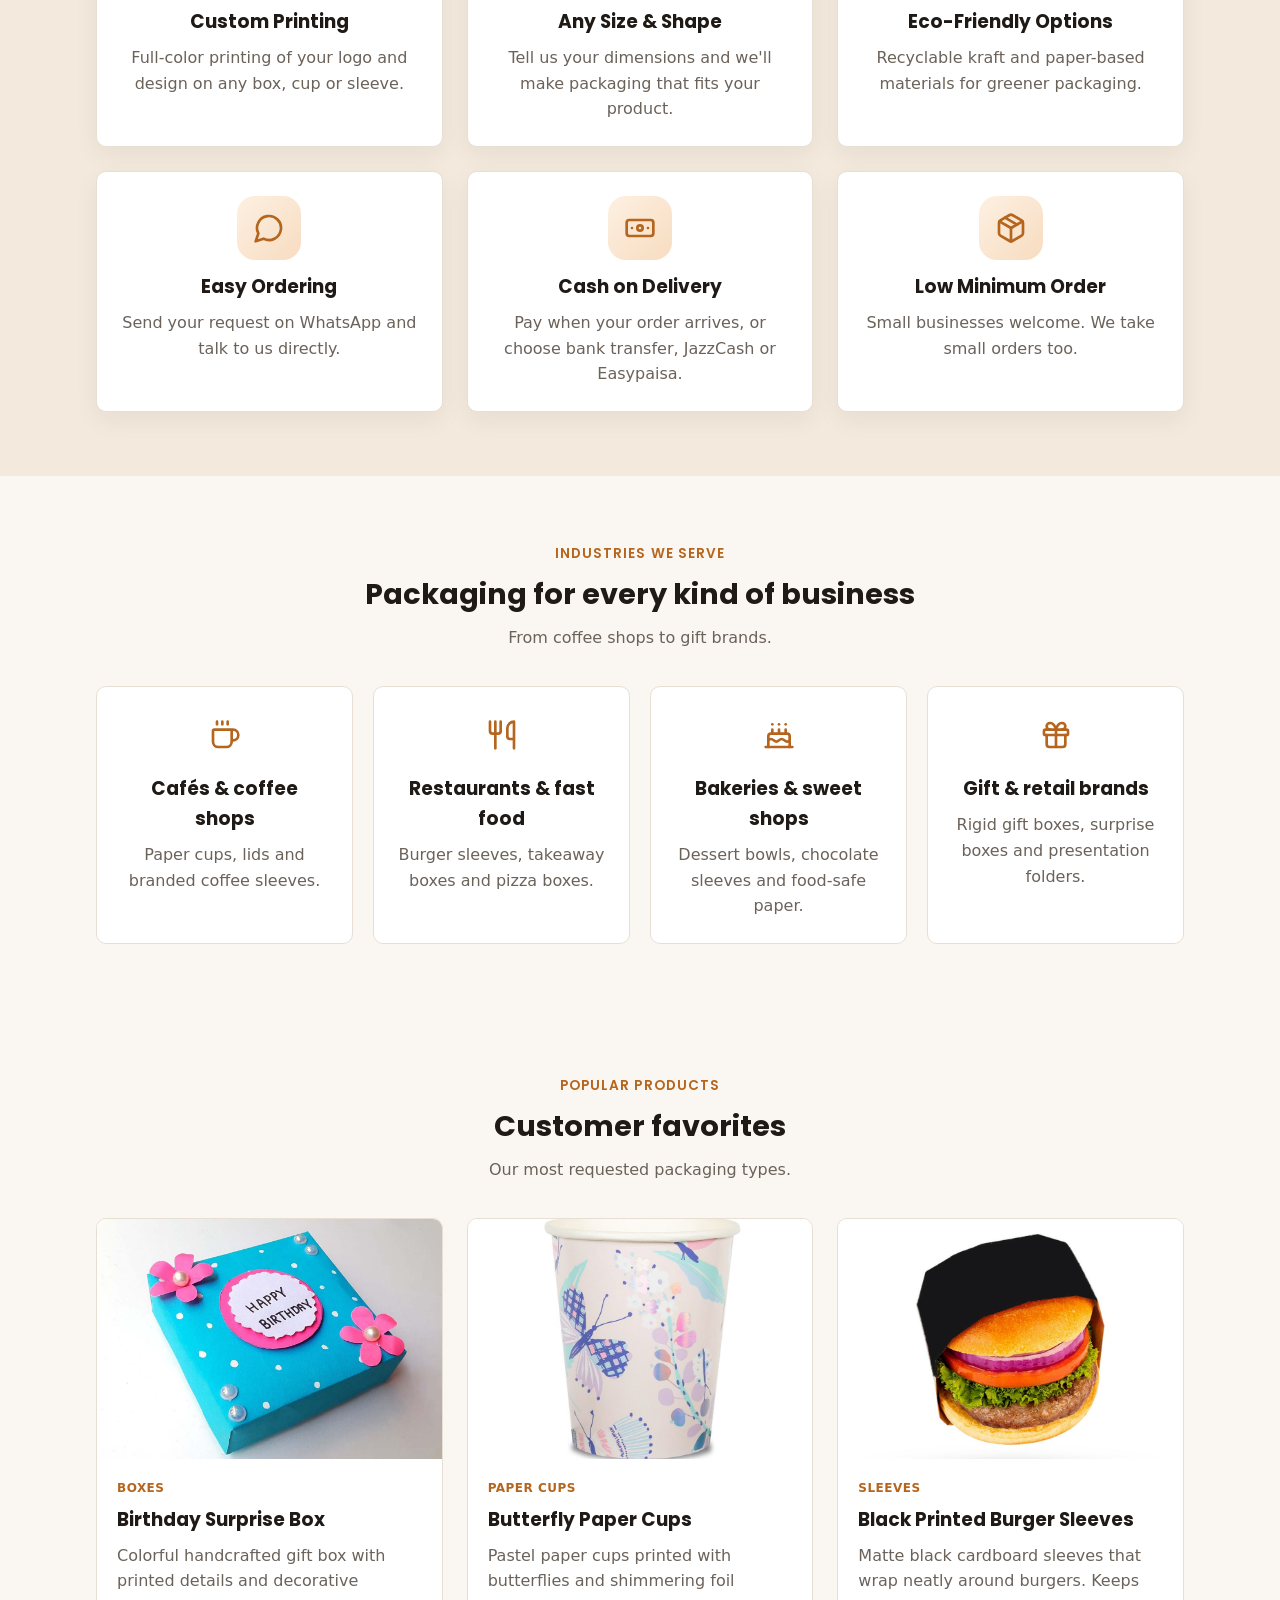
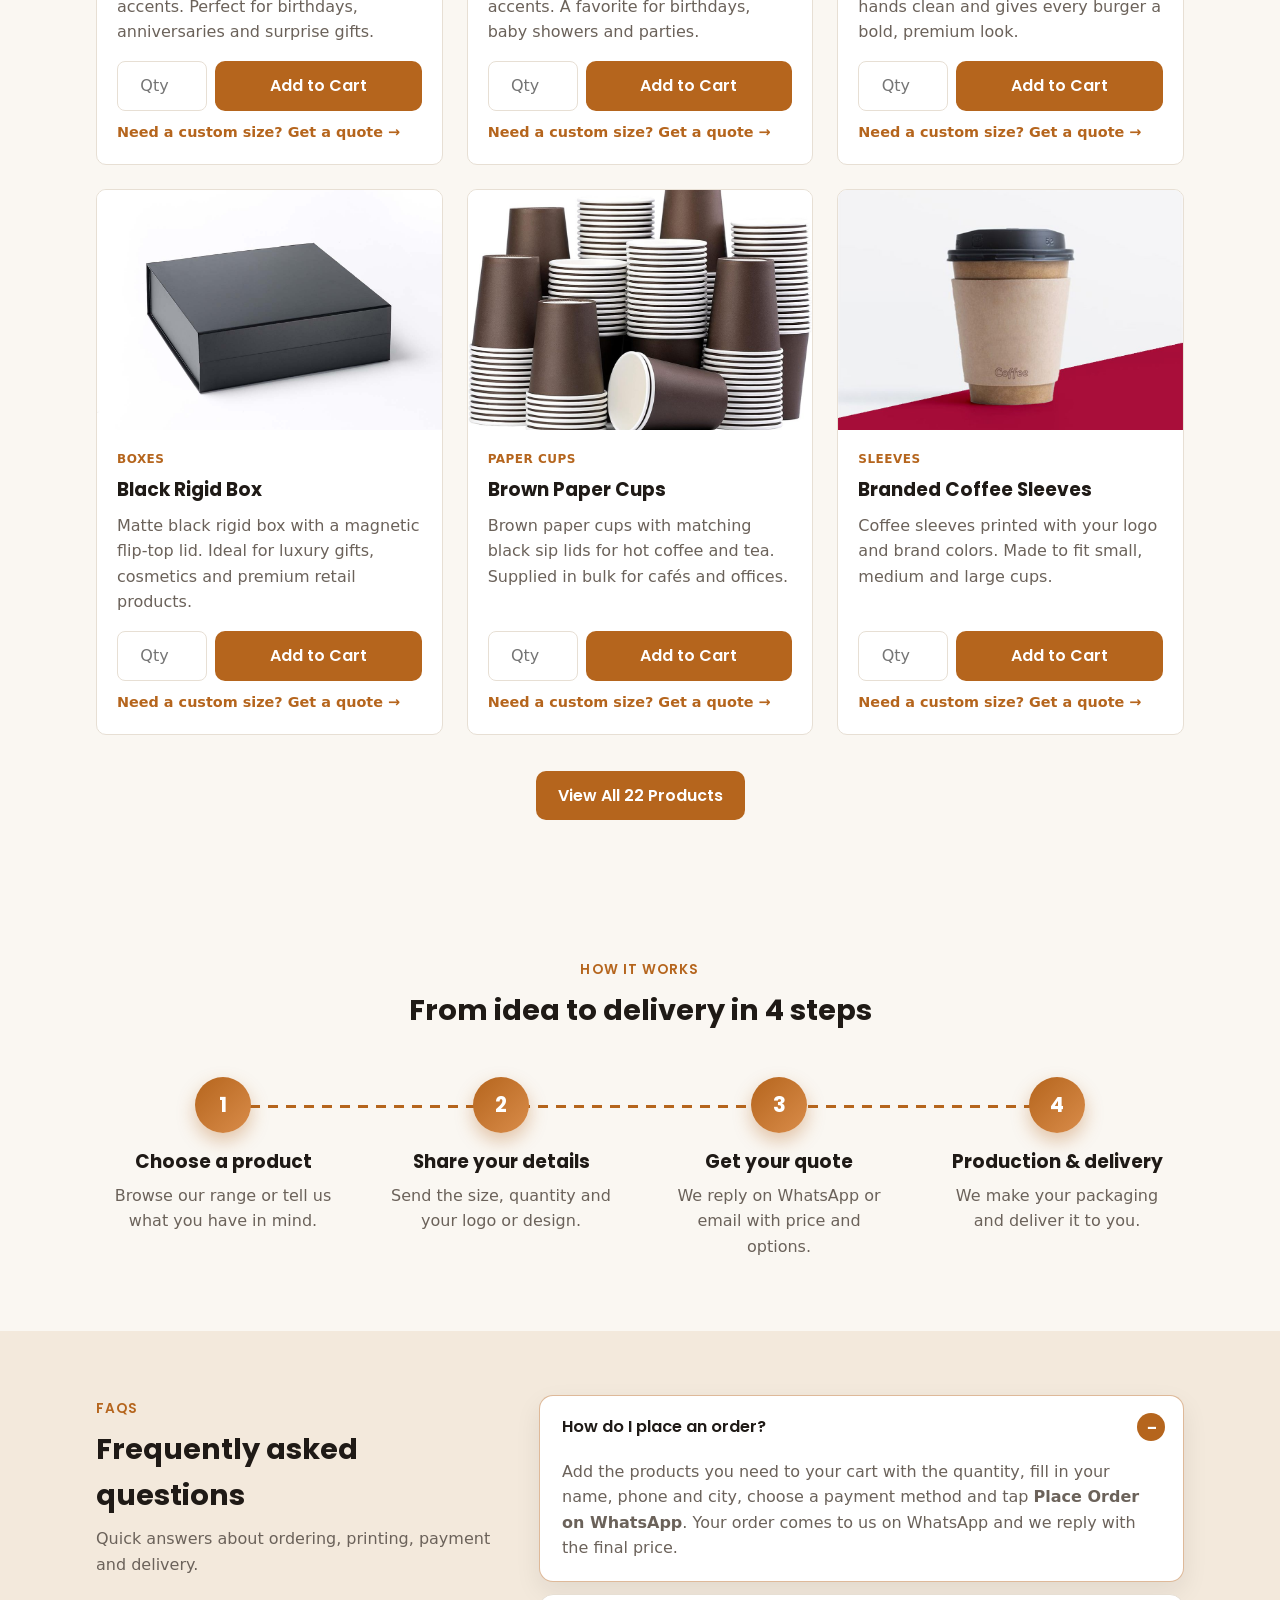
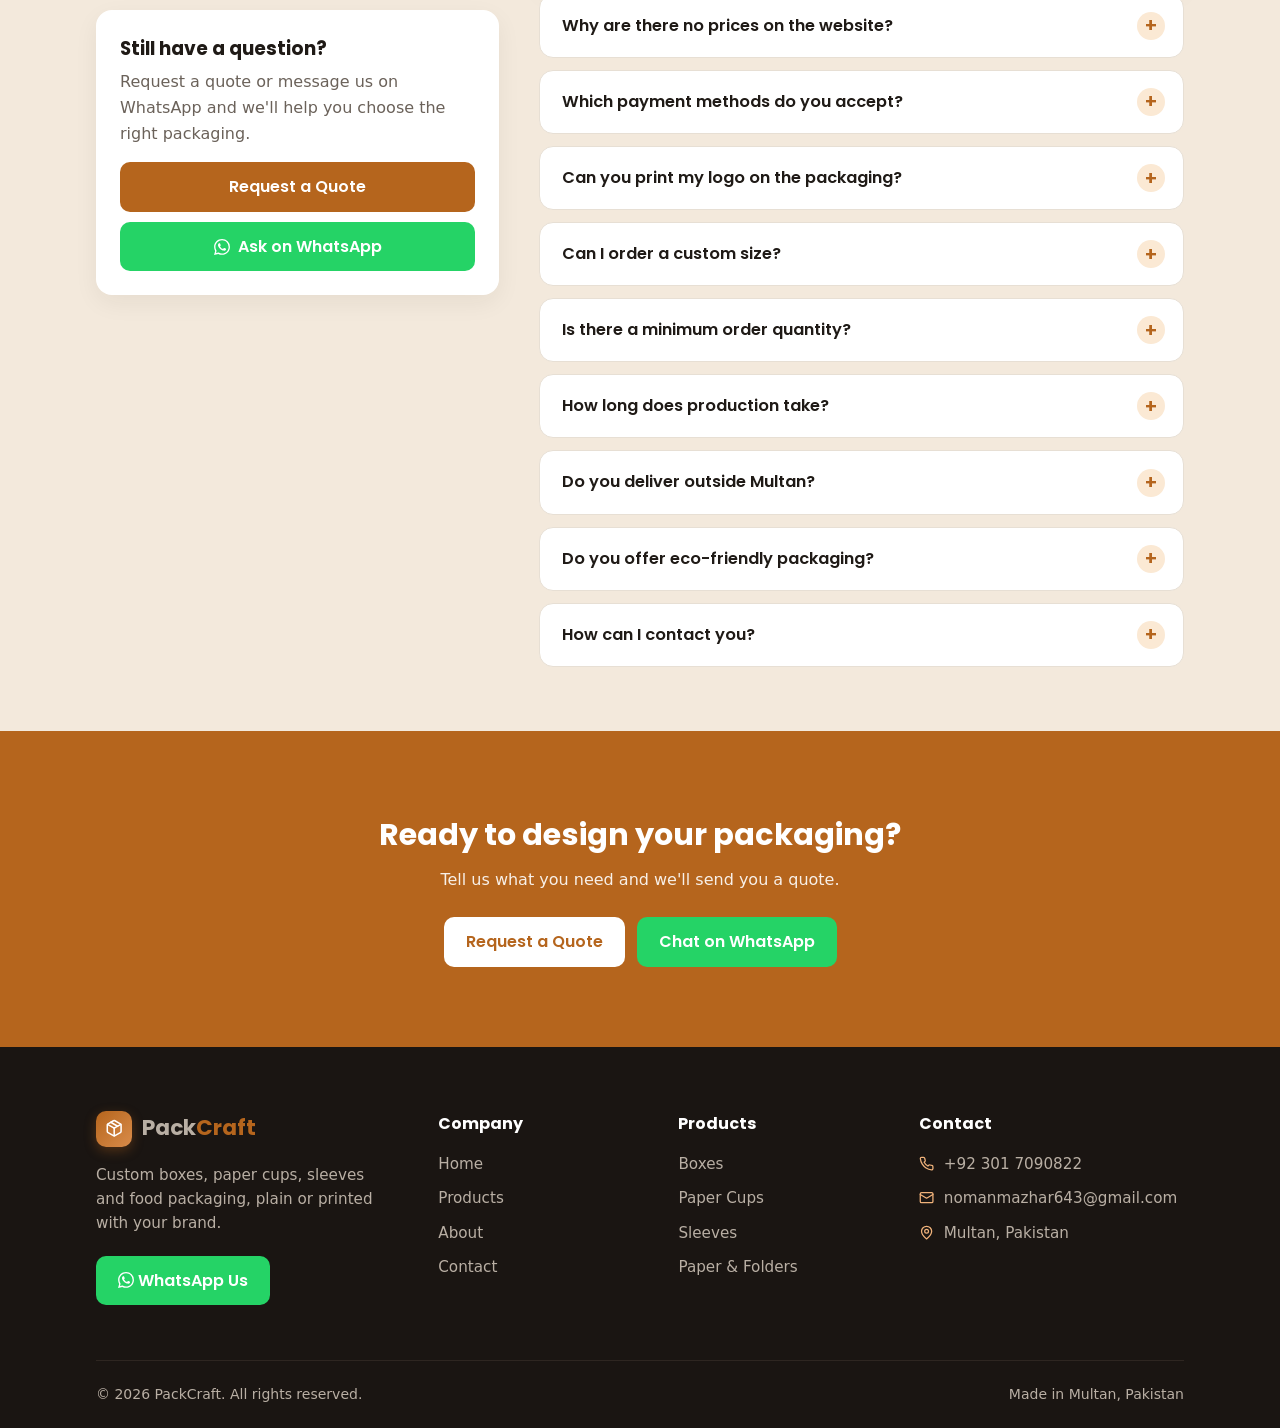
==== commit 7fdd203c: "Revert "Add PackCraft logo: header, footer, favicon and brand files" This reverts commit ab08427f7de" ====
--- a/index.html
+++ b/index.html
@@ -133,8 +133,6 @@
     <symbol id="i-cart" viewBox="0 0 24 24"><circle cx="8" cy="21" r="1"/><circle cx="19" cy="21" r="1"/><path d="M2.05 2.05h2l2.66 12.42a2 2 0 0 0 2 1.58h9.78a2 2 0 0 0 1.95-1.57l1.65-7.43H5.12"/></symbol>
     <symbol id="i-trash" viewBox="0 0 24 24"><path d="M3 6h18"/><path d="M19 6v14c0 1-1 2-2 2H7c-1 0-2-1-2-2V6"/><path d="M8 6V4c0-1 1-2 2-2h4c1 0 2 1 2 2v2"/></symbol>
     <symbol id="i-cash" viewBox="0 0 24 24"><rect width="20" height="12" x="2" y="6" rx="2"/><circle cx="12" cy="12" r="2"/><path d="M6 12h.01M18 12h.01"/></symbol>
-    <defs><linearGradient id="pc-logo-gradient" x1="0" y1="0" x2="1" y2="1"><stop offset="0" stop-color="#b5651d"/><stop offset="1" stop-color="#e09a55"/></linearGradient></defs>
-    <symbol id="logo-mark" viewBox="0 0 48 48"><rect width="48" height="48" rx="13" fill="url(#pc-logo-gradient)"/><polygon points="24,10 37,17 24,24 11,17" fill="#fff"/><polygon points="11,17 24,24 24,38 11,31" fill="#fff" fill-opacity=".82"/><polygon points="24,24 37,17 37,31 24,38" fill="#fff" fill-opacity=".6"/><polygon points="16.2,14.2 18.8,12.8 31.8,19.8 29.2,21.2" fill="#b5651d"/><polygon points="29.2,21.2 31.8,19.8 31.8,26.8 29.2,28.2" fill="#8a4a12" fill-opacity=".75"/></symbol>
     <symbol id="i-search" viewBox="0 0 24 24"><circle cx="11" cy="11" r="8"/><path d="m21 21-4.3-4.3"/></symbol>
     <symbol id="i-coffee" viewBox="0 0 24 24"><path d="M10 2v2"/><path d="M14 2v2"/><path d="M16 8a1 1 0 0 1 1 1v8a4 4 0 0 1-4 4H7a4 4 0 0 1-4-4V9a1 1 0 0 1 1-1h14a4 4 0 1 1 0 8h-1"/><path d="M6 2v2"/></symbol>
     <symbol id="i-utensils" viewBox="0 0 24 24"><path d="M3 2v7c0 1.1.9 2 2 2h4a2 2 0 0 0 2-2V2"/><path d="M7 2v20"/><path d="M21 15V2a5 5 0 0 0-5 5v6c0 1.1.9 2 2 2h3Zm0 0v7"/></symbol>
@@ -153,7 +151,7 @@
 
   <header class="site-header">
     <div class="container">
-      <a href="index.html" class="logo" aria-label="PackCraft home"><svg class="logo-mark" viewBox="0 0 48 48" aria-hidden="true"><use href="#logo-mark"/></svg><span class="logo-text"><b>Pack<span>Craft</span></b><small>Custom Packaging</small></span></a>
+      <a href="index.html" class="logo" aria-label="PackCraft home"><span class="logo-mark"><svg class="i"><use href="#i-box"/></svg></span><b>Pack<span>Craft</span></b></a>
       <button class="nav-toggle" aria-label="Toggle menu">&#9776;</button>
       <ul class="nav">
         <li><a href="index.html">Home</a></li>
@@ -453,7 +451,7 @@
     <div class="container">
       <div class="footer-grid">
         <div class="footer-brand">
-          <a href="index.html" class="logo logo-light" aria-label="PackCraft home"><svg class="logo-mark" viewBox="0 0 48 48" aria-hidden="true"><use href="#logo-mark"/></svg><span class="logo-text"><b>Pack<span>Craft</span></b><small>Custom Packaging</small></span></a>
+          <a href="index.html" class="logo logo-light" aria-label="PackCraft home"><span class="logo-mark"><svg class="i"><use href="#i-box"/></svg></span><b>Pack<span>Craft</span></b></a>
           <p>Custom boxes, paper cups, sleeves and food packaging, plain or printed with your brand.</p>
           <a href="https://wa.me/923017090822" target="_blank" rel="noopener noreferrer" class="btn btn-whatsapp btn-sm"><svg class="i"><use href="#i-whatsapp"/></svg> WhatsApp Us</a>
         </div>
--- a/css/style.css
+++ b/css/style.css
@@ -63,17 +63,13 @@
 }
 .logo { font-weight: 800; font-size: 1.35rem; color: var(--ink); display: inline-flex; align-items: center; gap: 10px; }
 .logo:hover { color: var(--ink); }
-.logo .logo-mark { width: 42px; height: 42px; flex-shrink: 0; filter: drop-shadow(0 4px 10px rgba(181,101,29,.35)); }
-.logo-text { display: flex; flex-direction: column; line-height: 1.05; }
-.logo-text b { font-weight: 800; font-size: 1.38rem; letter-spacing: -.01em; }
-.logo-text b span { color: var(--brand); }
-.logo-text small {
-  font-family: "Poppins", system-ui, sans-serif; font-size: .6rem; font-weight: 600;
-  letter-spacing: .24em; text-transform: uppercase; color: var(--muted); margin-top: 4px;
-}
-.logo-light, .logo-light:hover, .site-footer .logo-light, .site-footer .logo-light:hover { color: #fff; }
-.logo-light .logo-text b span { color: #f0b27a; }
-.logo-light .logo-text small { color: #b9afa4; }
+.logo span { color: var(--brand); }
+.logo .logo-mark {
+  width: 36px; height: 36px; border-radius: 10px; display: grid; place-items: center;
+  background: linear-gradient(135deg, var(--brand), #d98c4a); color: #fff; font-size: 1.15rem;
+  box-shadow: 0 4px 12px rgba(181,101,29,.35);
+}
+.logo-light, .logo-light:hover { color: #fff; }
 .nav { display: flex; gap: 28px; list-style: none; align-items: center; }
 .nav a { color: var(--ink); font-weight: 500; position: relative; }
 .nav a:not(.btn)::after {
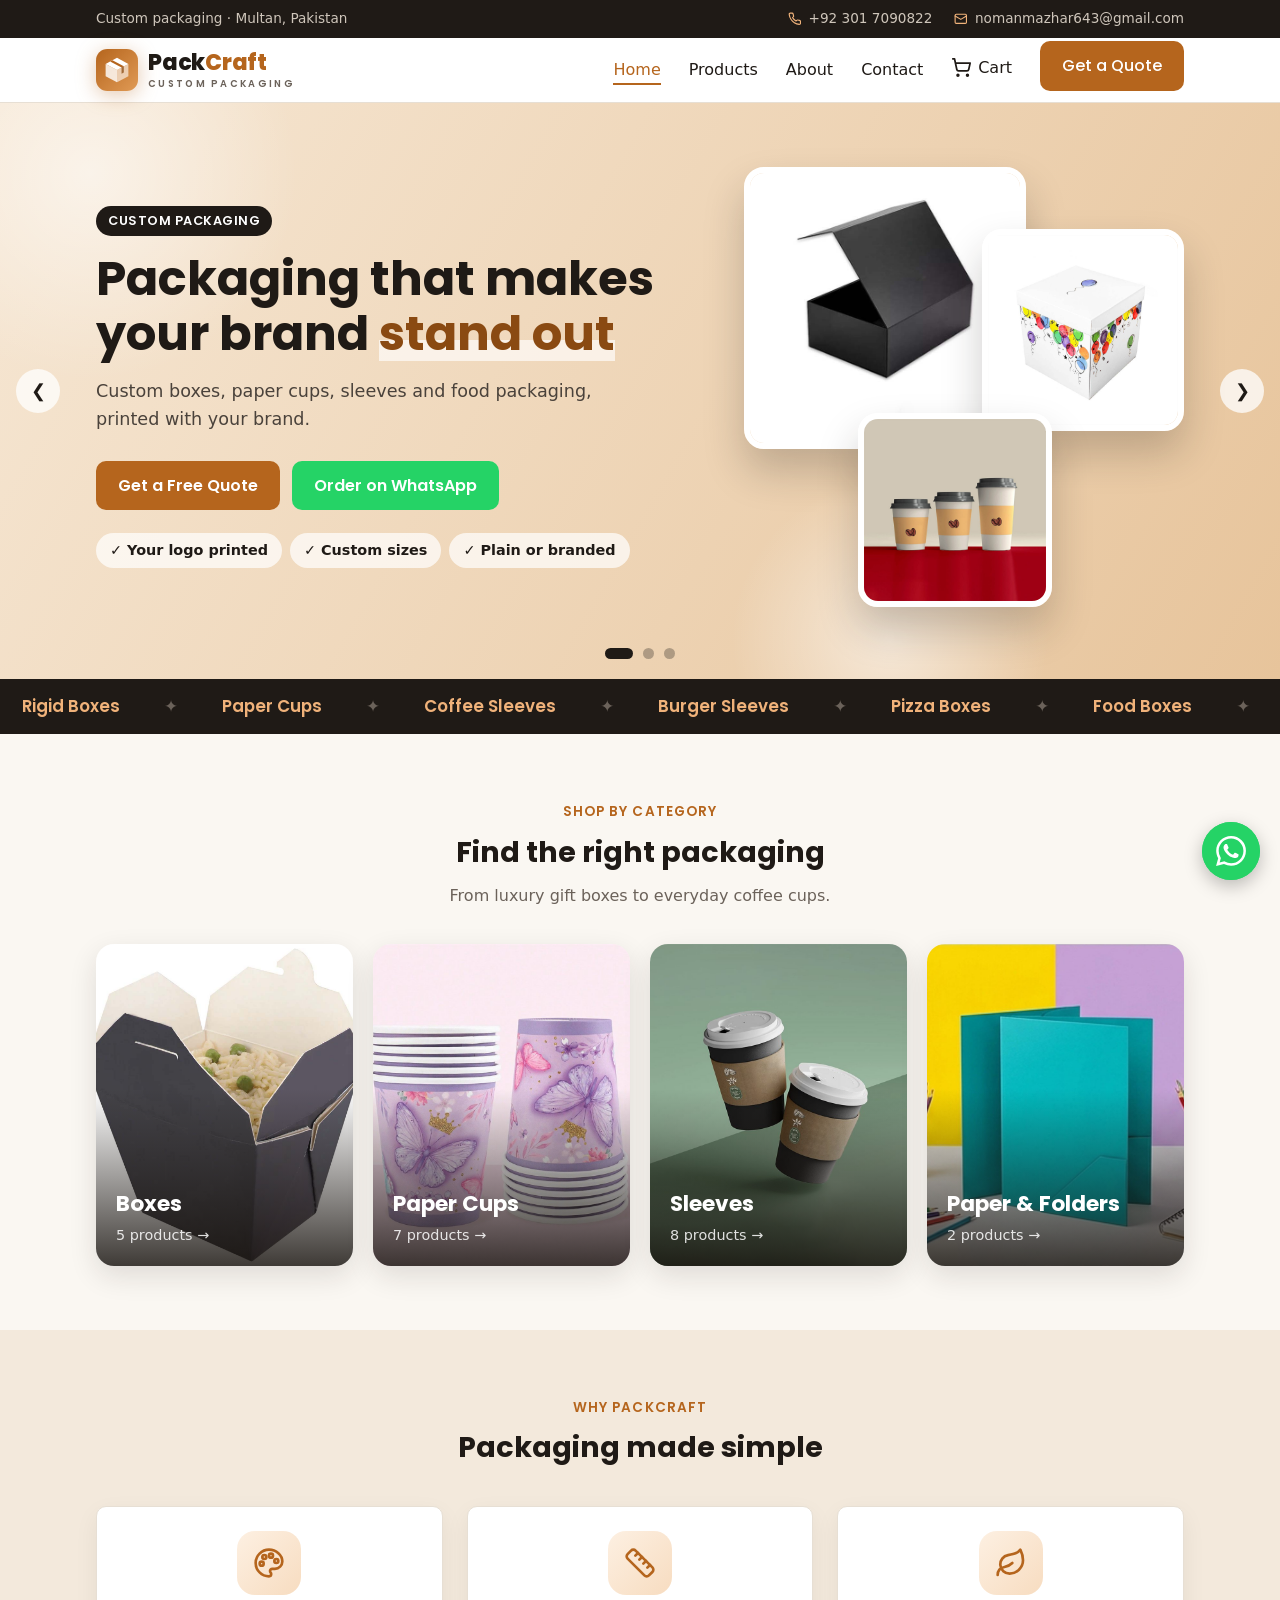
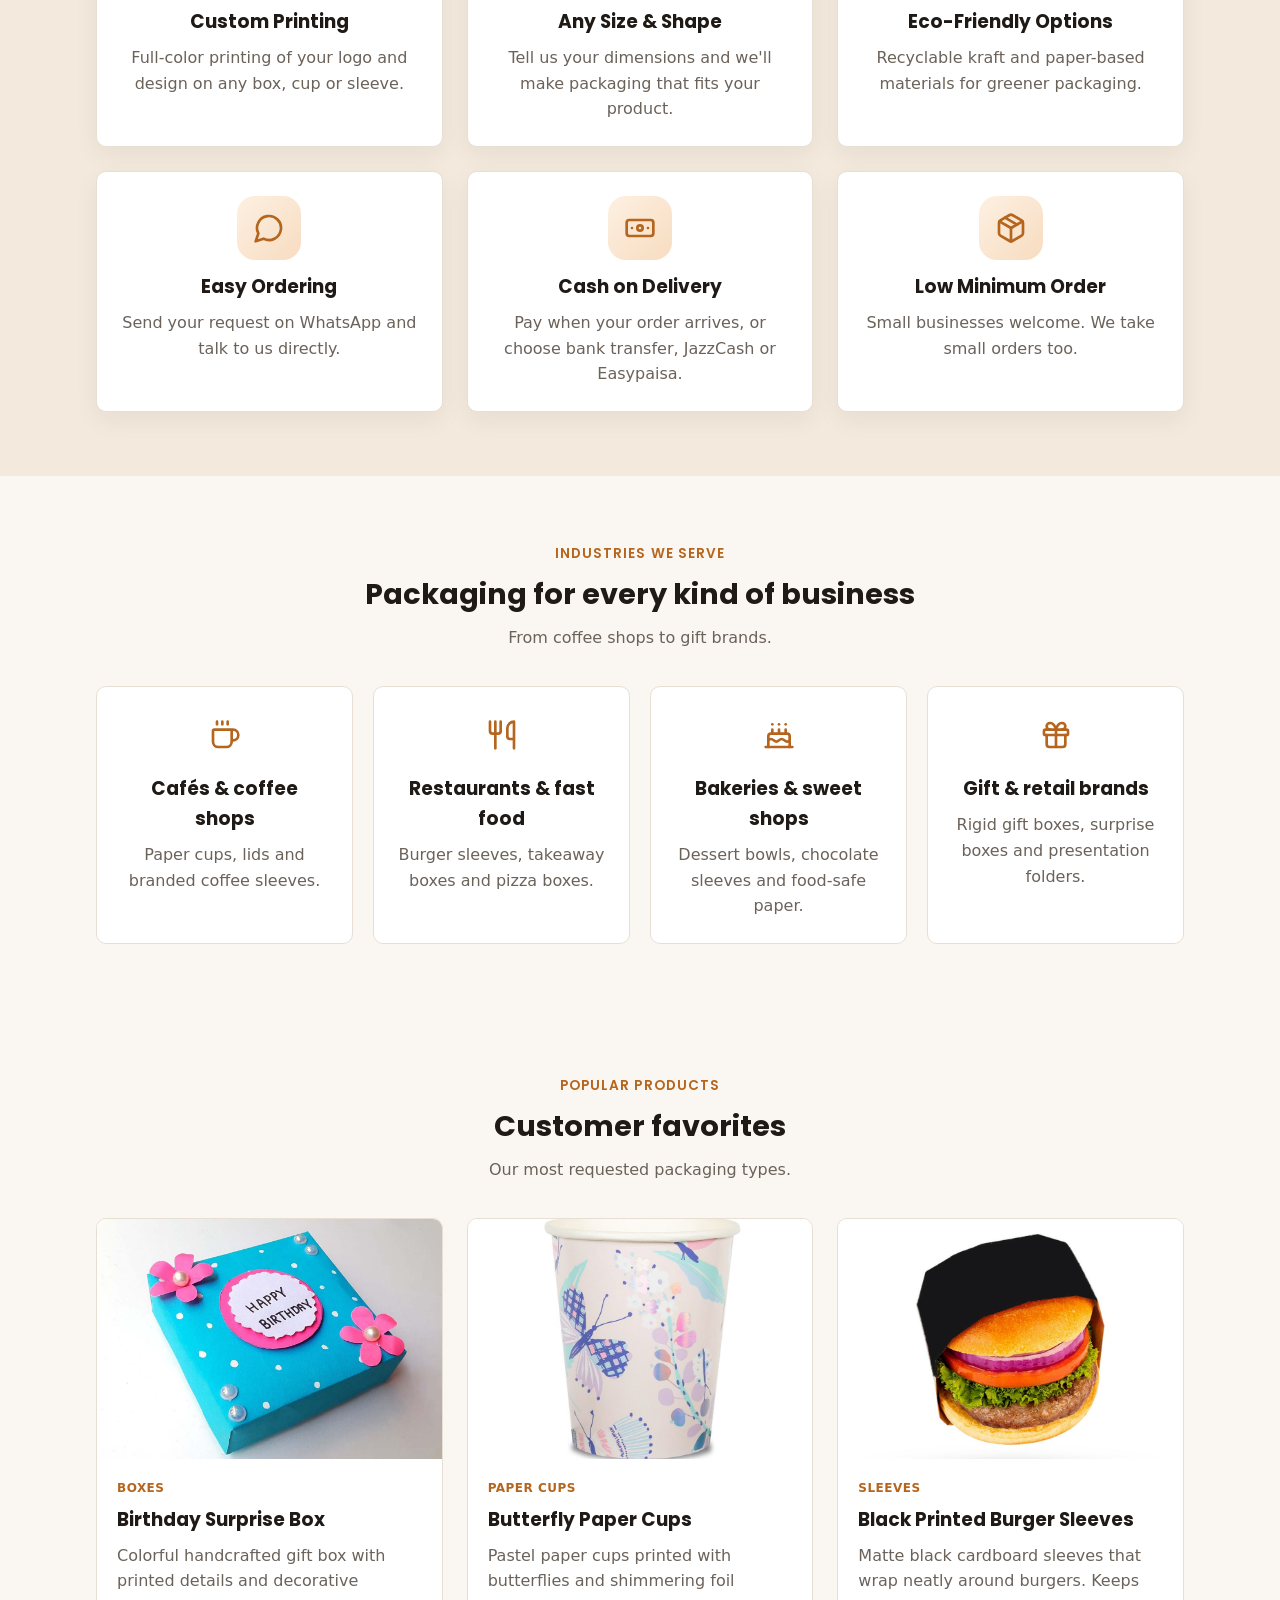
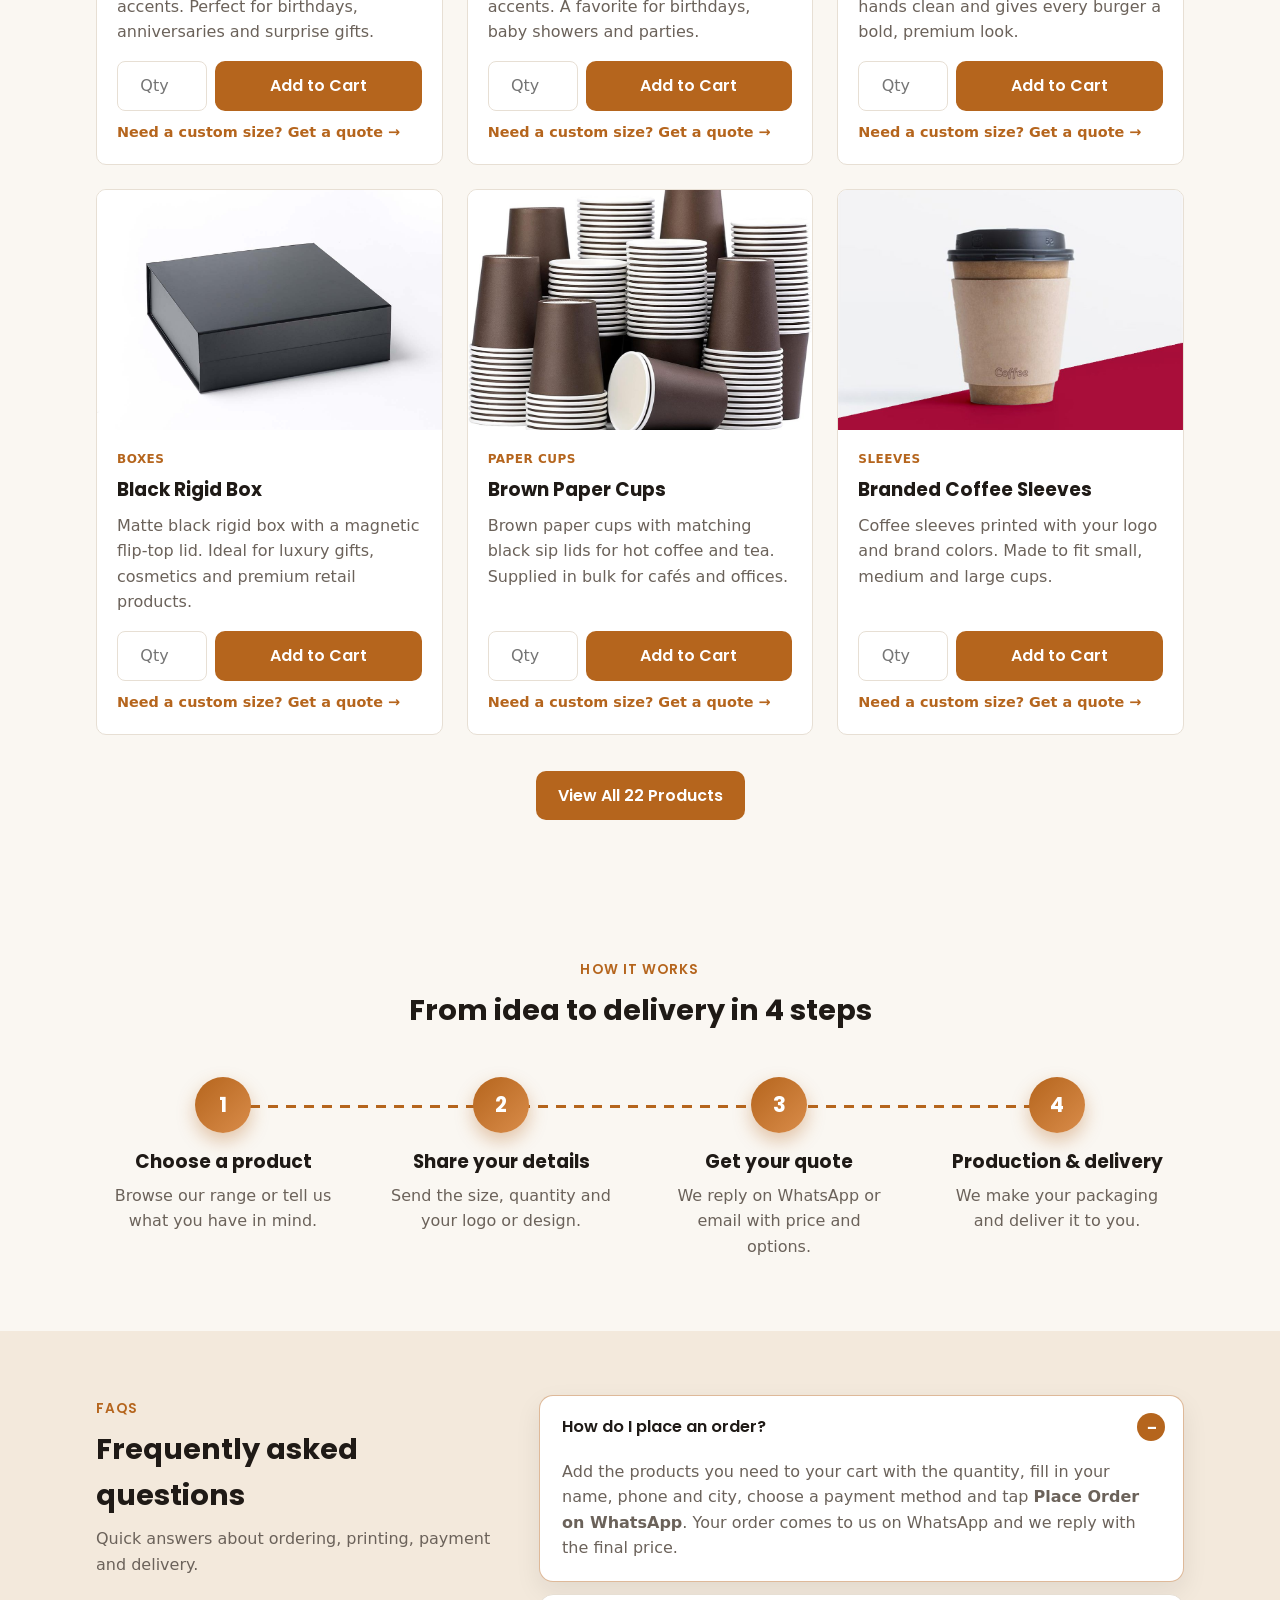
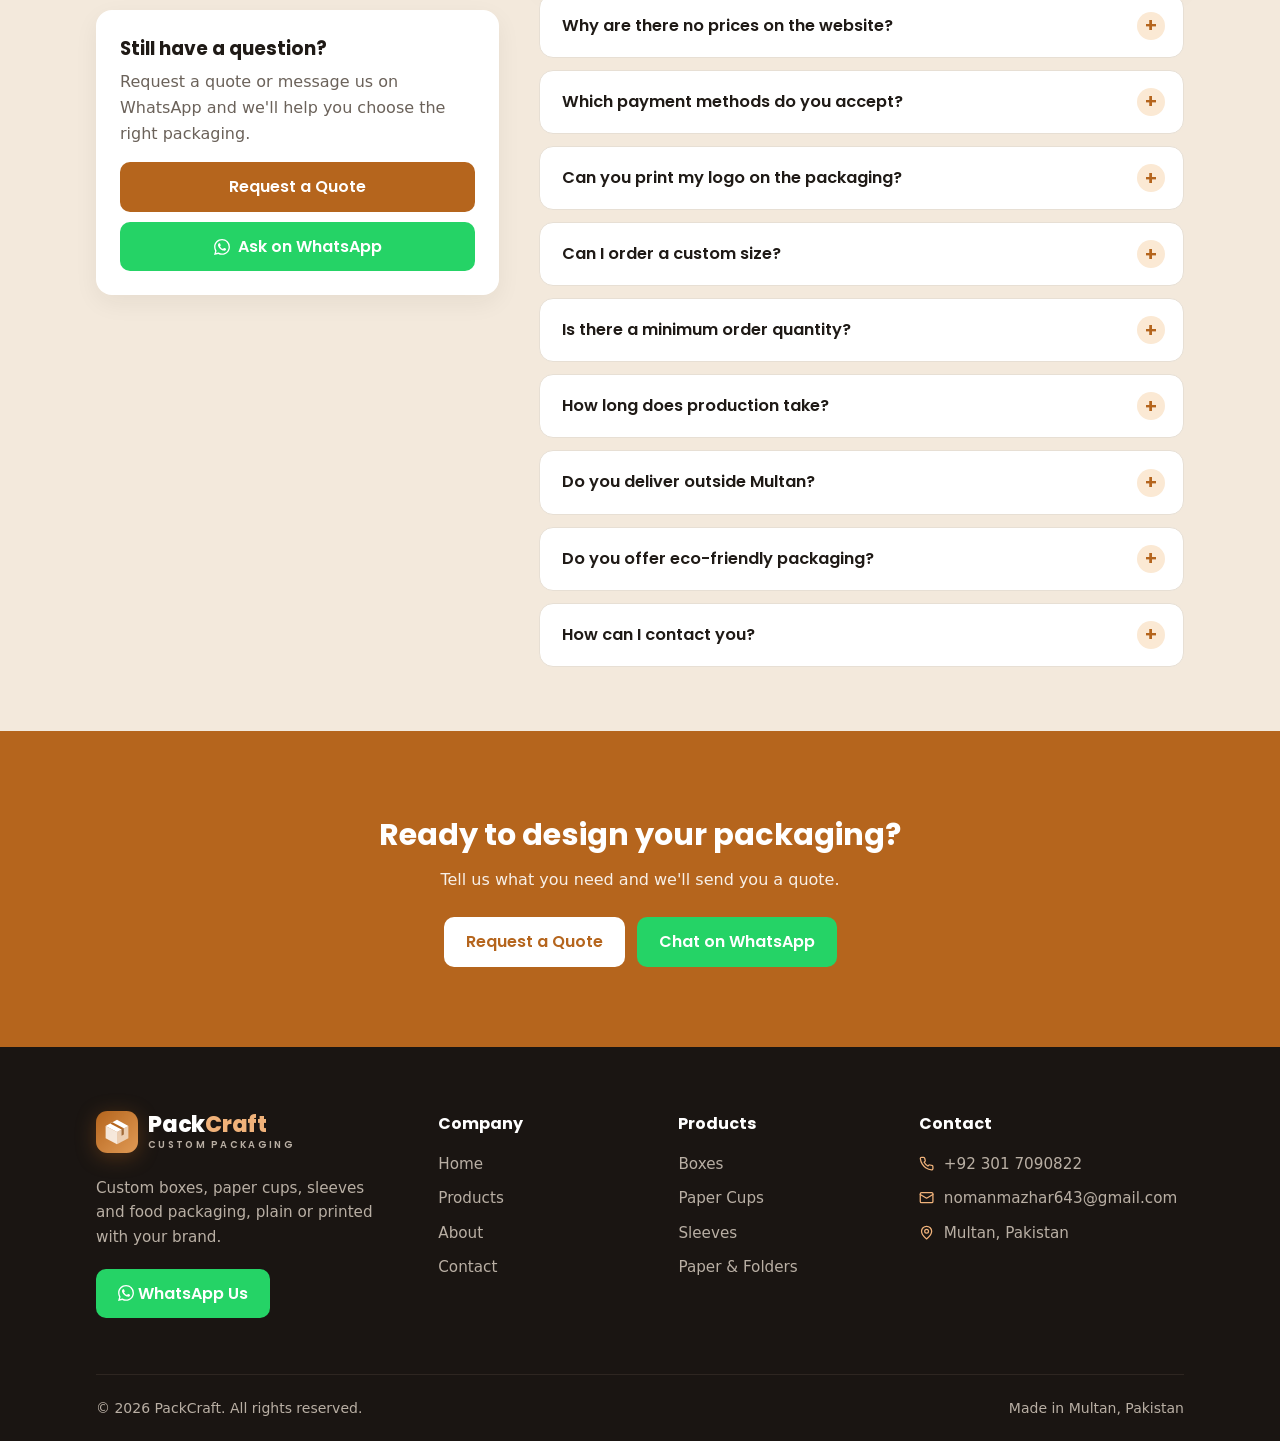
==== commit e3c8c303: "Reapply "Add PackCraft logo: header, footer, favicon and brand files" This reverts commit 7fdd203cee" ====
--- a/index.html
+++ b/index.html
@@ -133,6 +133,8 @@
     <symbol id="i-cart" viewBox="0 0 24 24"><circle cx="8" cy="21" r="1"/><circle cx="19" cy="21" r="1"/><path d="M2.05 2.05h2l2.66 12.42a2 2 0 0 0 2 1.58h9.78a2 2 0 0 0 1.95-1.57l1.65-7.43H5.12"/></symbol>
     <symbol id="i-trash" viewBox="0 0 24 24"><path d="M3 6h18"/><path d="M19 6v14c0 1-1 2-2 2H7c-1 0-2-1-2-2V6"/><path d="M8 6V4c0-1 1-2 2-2h4c1 0 2 1 2 2v2"/></symbol>
     <symbol id="i-cash" viewBox="0 0 24 24"><rect width="20" height="12" x="2" y="6" rx="2"/><circle cx="12" cy="12" r="2"/><path d="M6 12h.01M18 12h.01"/></symbol>
+    <defs><linearGradient id="pc-logo-gradient" x1="0" y1="0" x2="1" y2="1"><stop offset="0" stop-color="#b5651d"/><stop offset="1" stop-color="#e09a55"/></linearGradient></defs>
+    <symbol id="logo-mark" viewBox="0 0 48 48"><rect width="48" height="48" rx="13" fill="url(#pc-logo-gradient)"/><polygon points="24,10 37,17 24,24 11,17" fill="#fff"/><polygon points="11,17 24,24 24,38 11,31" fill="#fff" fill-opacity=".82"/><polygon points="24,24 37,17 37,31 24,38" fill="#fff" fill-opacity=".6"/><polygon points="16.2,14.2 18.8,12.8 31.8,19.8 29.2,21.2" fill="#b5651d"/><polygon points="29.2,21.2 31.8,19.8 31.8,26.8 29.2,28.2" fill="#8a4a12" fill-opacity=".75"/></symbol>
     <symbol id="i-search" viewBox="0 0 24 24"><circle cx="11" cy="11" r="8"/><path d="m21 21-4.3-4.3"/></symbol>
     <symbol id="i-coffee" viewBox="0 0 24 24"><path d="M10 2v2"/><path d="M14 2v2"/><path d="M16 8a1 1 0 0 1 1 1v8a4 4 0 0 1-4 4H7a4 4 0 0 1-4-4V9a1 1 0 0 1 1-1h14a4 4 0 1 1 0 8h-1"/><path d="M6 2v2"/></symbol>
     <symbol id="i-utensils" viewBox="0 0 24 24"><path d="M3 2v7c0 1.1.9 2 2 2h4a2 2 0 0 0 2-2V2"/><path d="M7 2v20"/><path d="M21 15V2a5 5 0 0 0-5 5v6c0 1.1.9 2 2 2h3Zm0 0v7"/></symbol>
@@ -151,7 +153,7 @@
 
   <header class="site-header">
     <div class="container">
-      <a href="index.html" class="logo" aria-label="PackCraft home"><span class="logo-mark"><svg class="i"><use href="#i-box"/></svg></span><b>Pack<span>Craft</span></b></a>
+      <a href="index.html" class="logo" aria-label="PackCraft home"><svg class="logo-mark" viewBox="0 0 48 48" aria-hidden="true"><use href="#logo-mark"/></svg><span class="logo-text"><b>Pack<span>Craft</span></b><small>Custom Packaging</small></span></a>
       <button class="nav-toggle" aria-label="Toggle menu">&#9776;</button>
       <ul class="nav">
         <li><a href="index.html">Home</a></li>
@@ -451,7 +453,7 @@
     <div class="container">
       <div class="footer-grid">
         <div class="footer-brand">
-          <a href="index.html" class="logo logo-light" aria-label="PackCraft home"><span class="logo-mark"><svg class="i"><use href="#i-box"/></svg></span><b>Pack<span>Craft</span></b></a>
+          <a href="index.html" class="logo logo-light" aria-label="PackCraft home"><svg class="logo-mark" viewBox="0 0 48 48" aria-hidden="true"><use href="#logo-mark"/></svg><span class="logo-text"><b>Pack<span>Craft</span></b><small>Custom Packaging</small></span></a>
           <p>Custom boxes, paper cups, sleeves and food packaging, plain or printed with your brand.</p>
           <a href="https://wa.me/923017090822" target="_blank" rel="noopener noreferrer" class="btn btn-whatsapp btn-sm"><svg class="i"><use href="#i-whatsapp"/></svg> WhatsApp Us</a>
         </div>
--- a/css/style.css
+++ b/css/style.css
@@ -63,13 +63,17 @@
 }
 .logo { font-weight: 800; font-size: 1.35rem; color: var(--ink); display: inline-flex; align-items: center; gap: 10px; }
 .logo:hover { color: var(--ink); }
-.logo span { color: var(--brand); }
-.logo .logo-mark {
-  width: 36px; height: 36px; border-radius: 10px; display: grid; place-items: center;
-  background: linear-gradient(135deg, var(--brand), #d98c4a); color: #fff; font-size: 1.15rem;
-  box-shadow: 0 4px 12px rgba(181,101,29,.35);
-}
-.logo-light, .logo-light:hover { color: #fff; }
+.logo .logo-mark { width: 42px; height: 42px; flex-shrink: 0; filter: drop-shadow(0 4px 10px rgba(181,101,29,.35)); }
+.logo-text { display: flex; flex-direction: column; line-height: 1.05; }
+.logo-text b { font-weight: 800; font-size: 1.38rem; letter-spacing: -.01em; }
+.logo-text b span { color: var(--brand); }
+.logo-text small {
+  font-family: "Poppins", system-ui, sans-serif; font-size: .6rem; font-weight: 600;
+  letter-spacing: .24em; text-transform: uppercase; color: var(--muted); margin-top: 4px;
+}
+.logo-light, .logo-light:hover, .site-footer .logo-light, .site-footer .logo-light:hover { color: #fff; }
+.logo-light .logo-text b span { color: #f0b27a; }
+.logo-light .logo-text small { color: #b9afa4; }
 .nav { display: flex; gap: 28px; list-style: none; align-items: center; }
 .nav a { color: var(--ink); font-weight: 500; position: relative; }
 .nav a:not(.btn)::after {
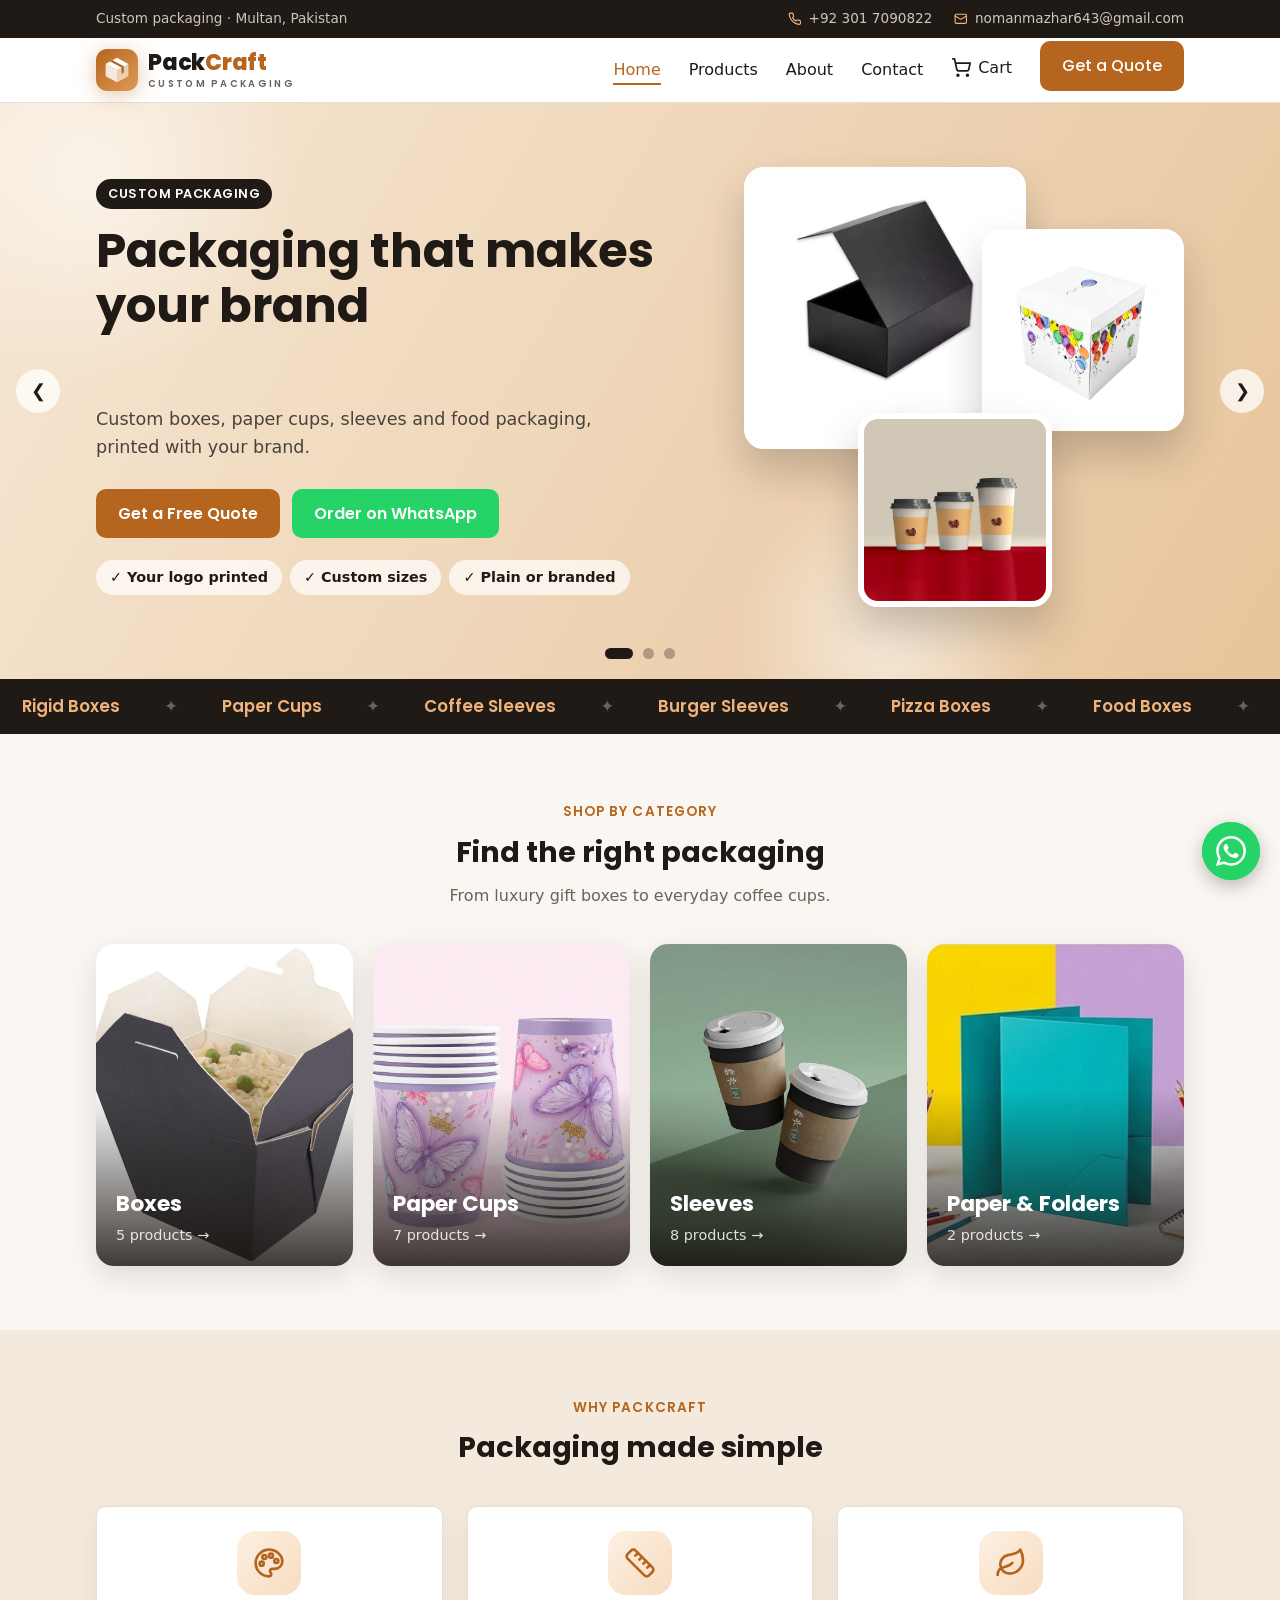
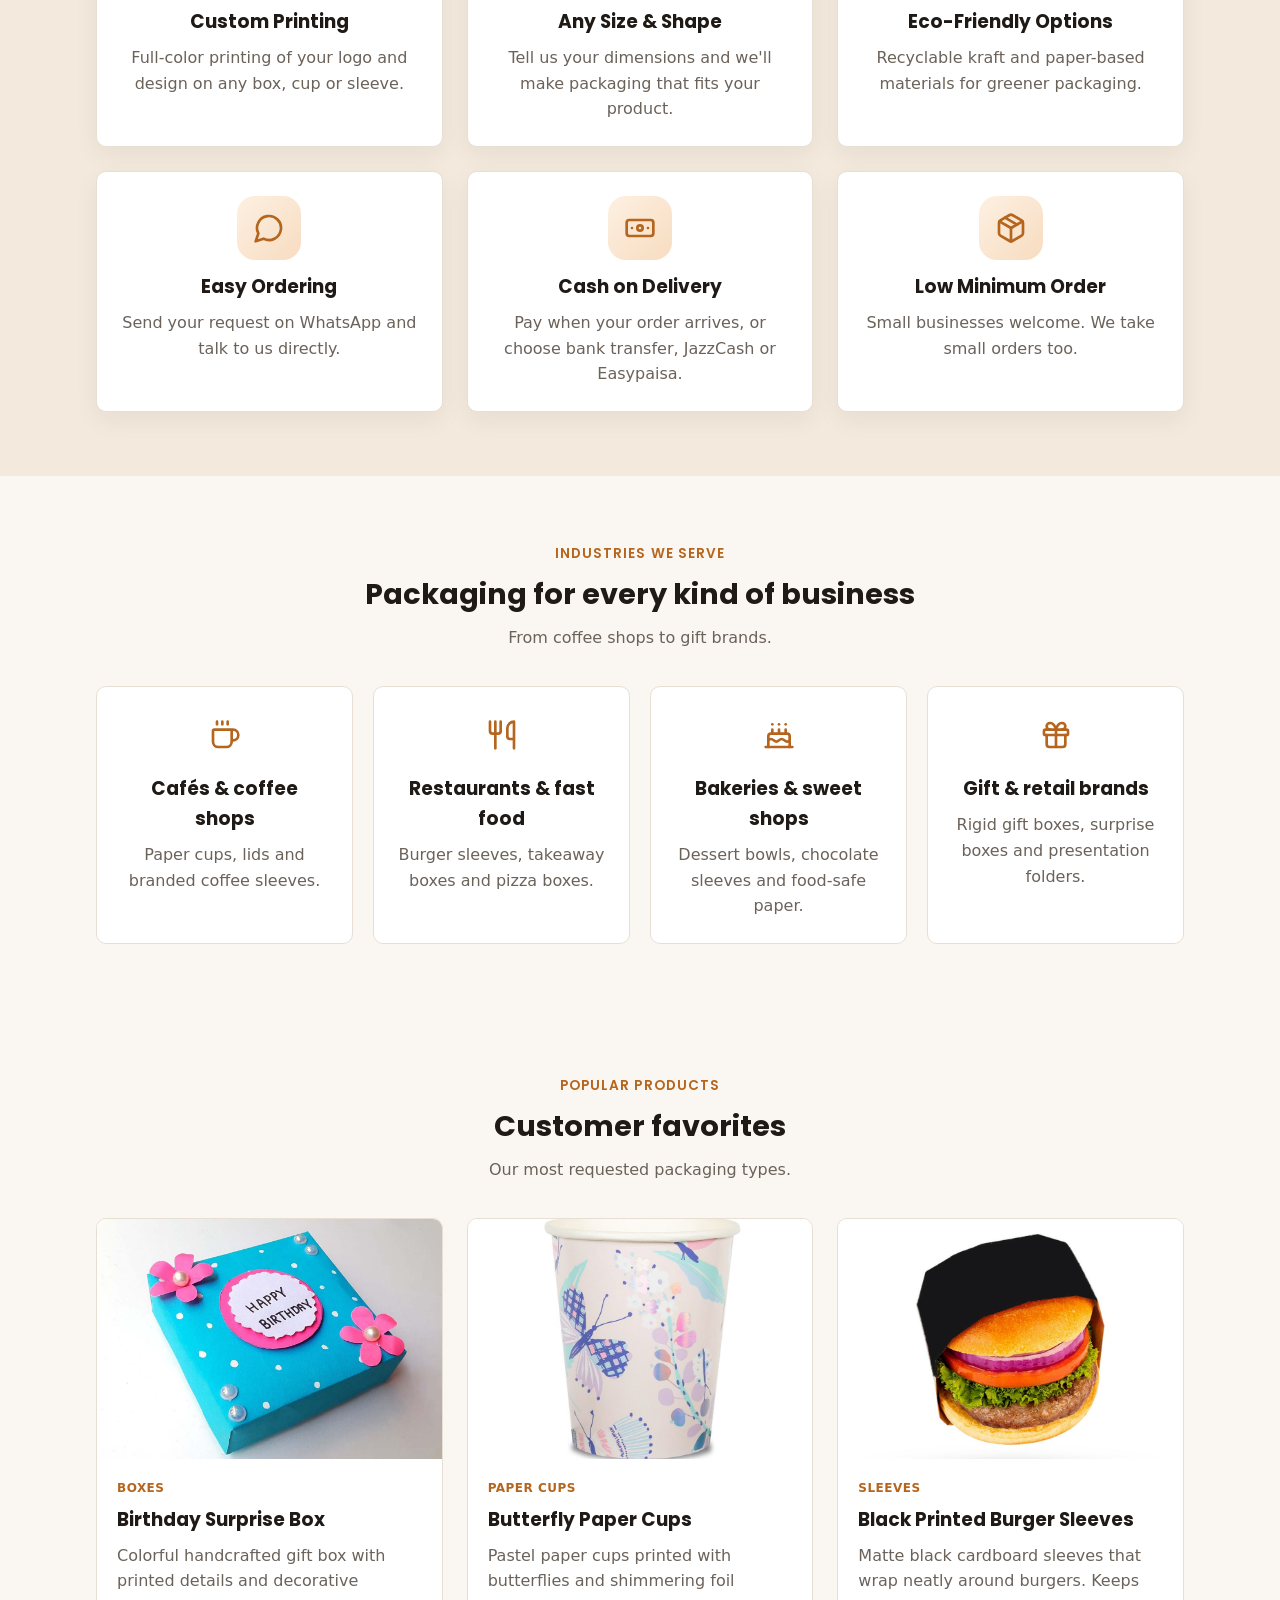
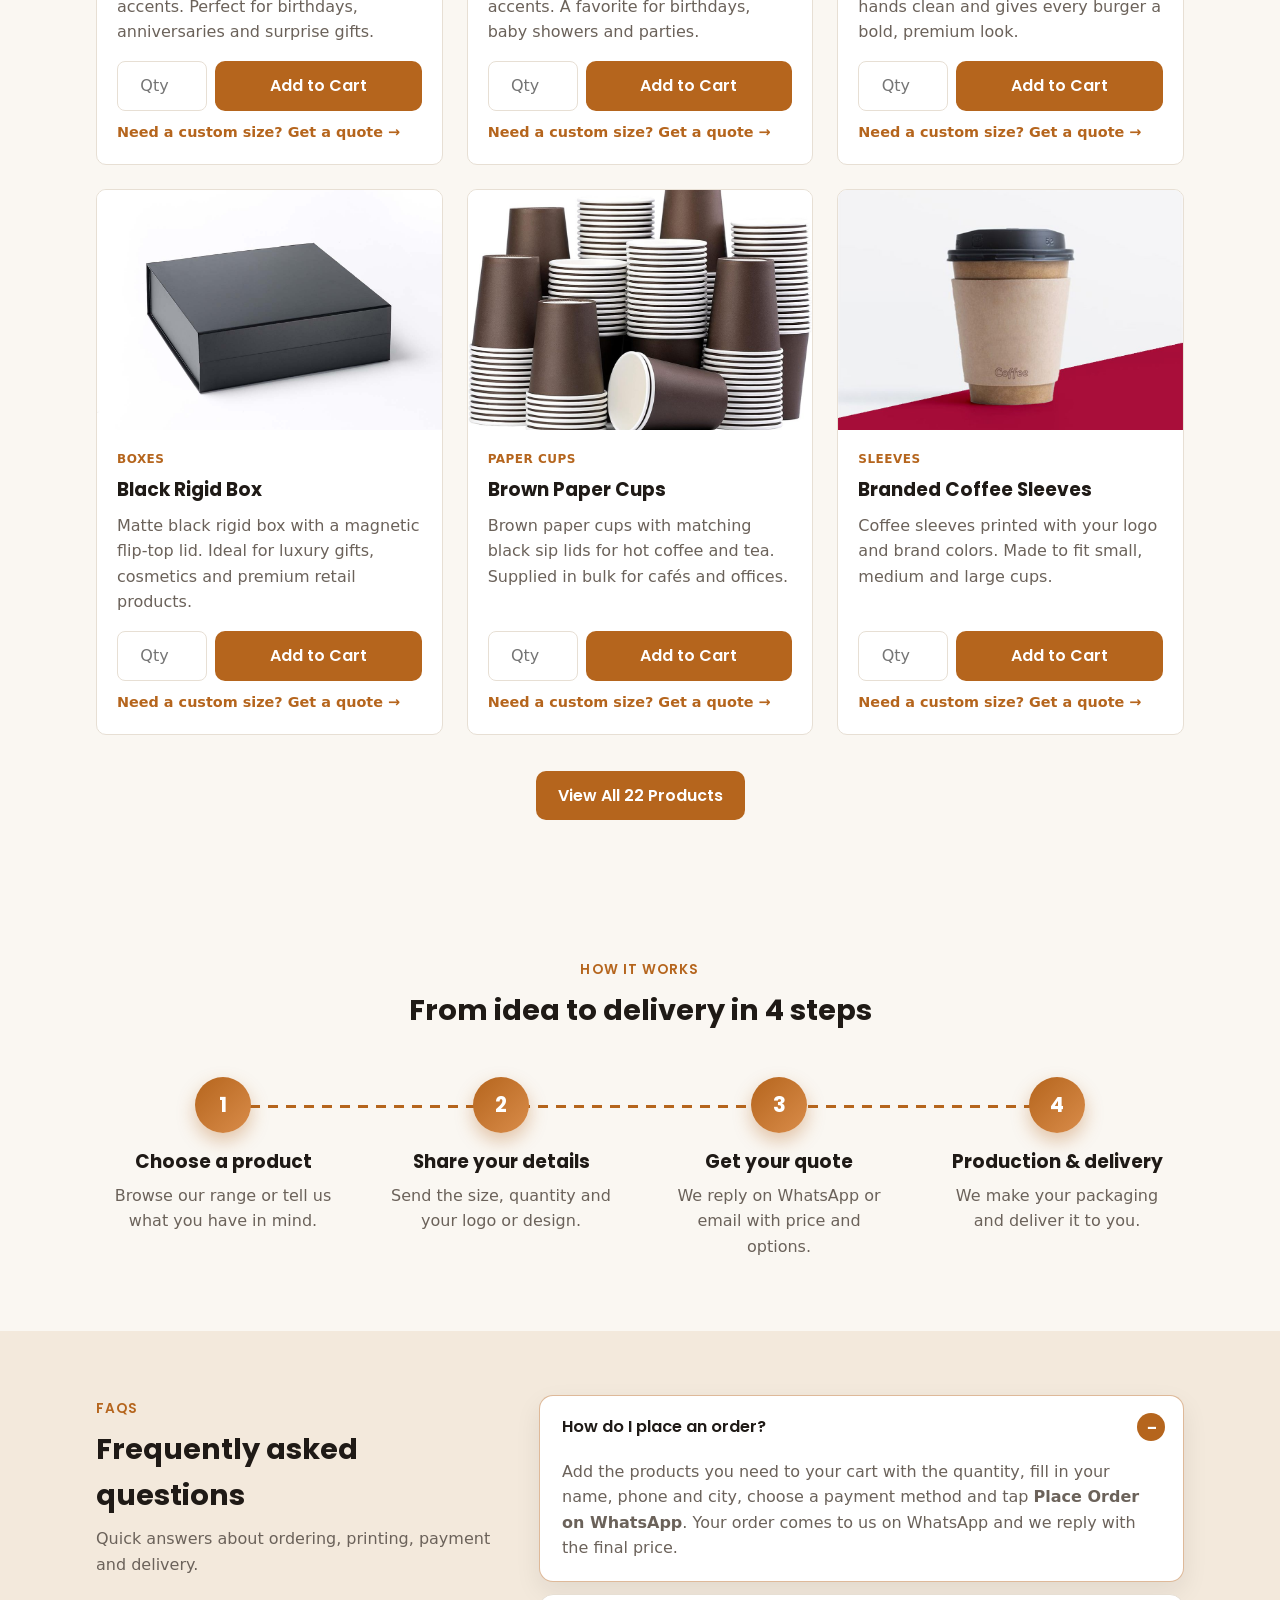
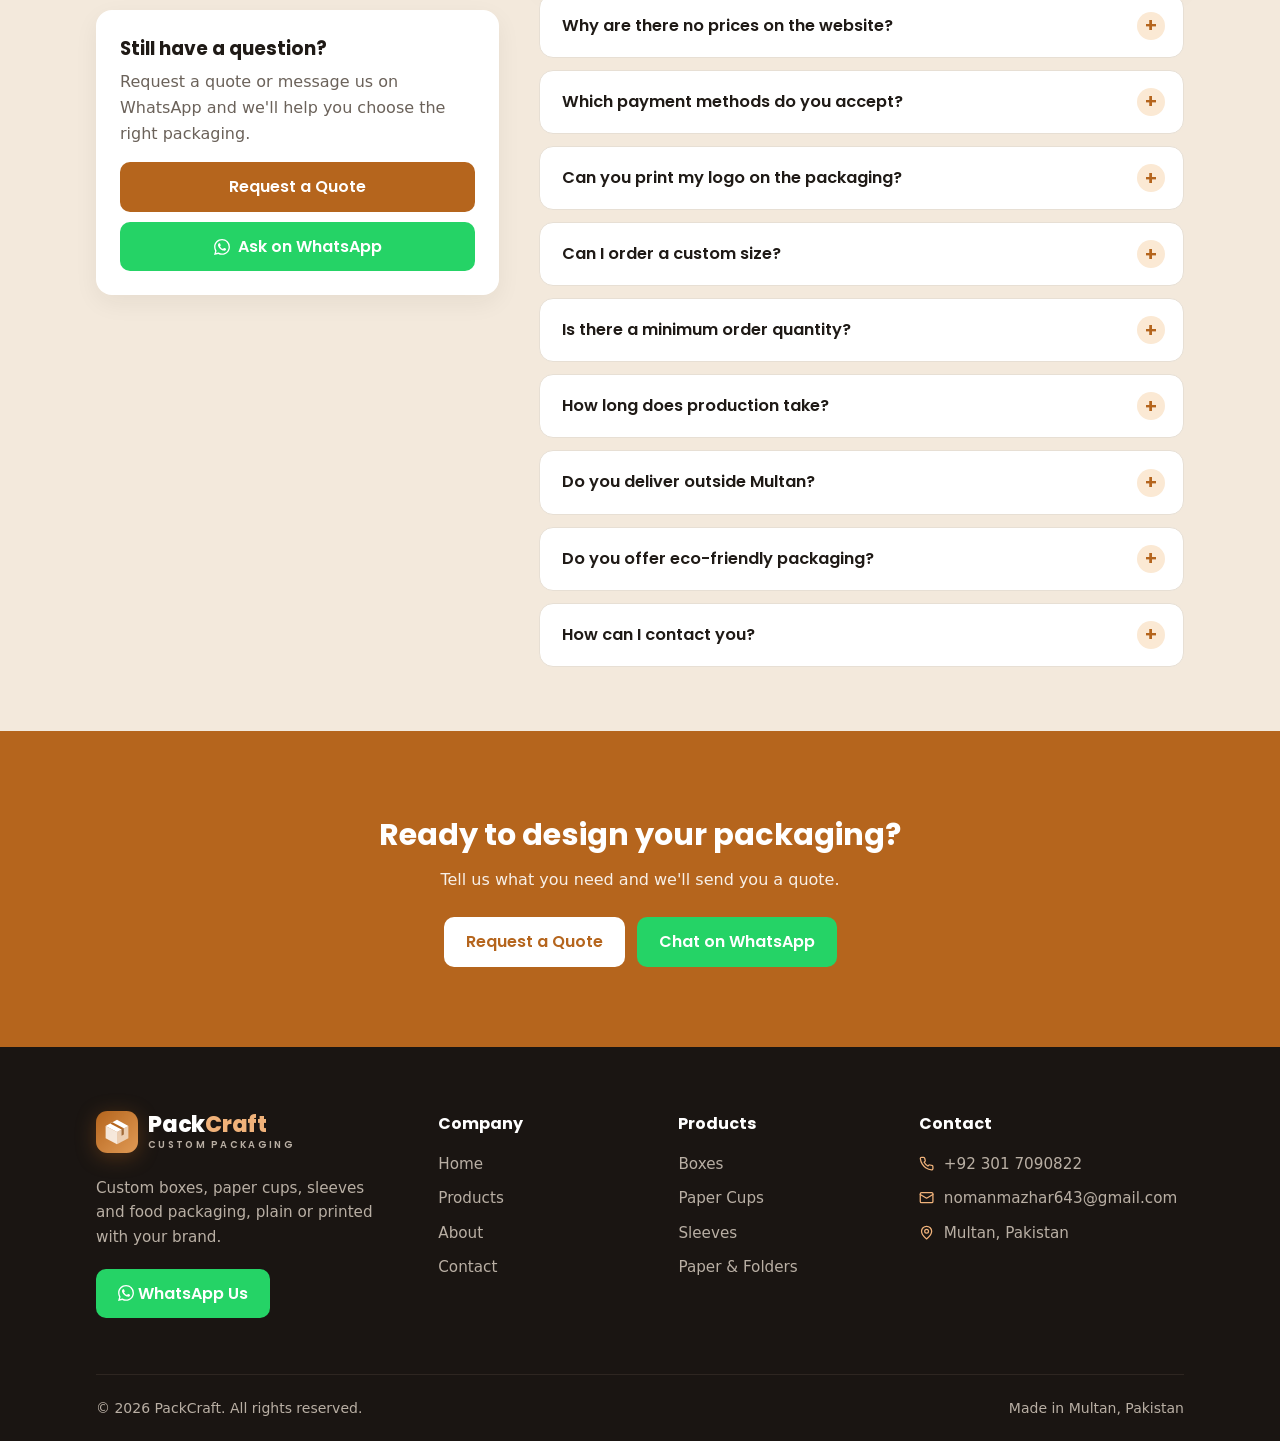
==== commit 4dc74f4c: "Use Vercel domain for canonical, Open Graph and structured data; fix 404 base path" ====
--- a/index.html
+++ b/index.html
@@ -6,14 +6,14 @@
   <title>PackCraft | Custom Packaging in Multan, Pakistan</title>
   <meta name="description" content="Custom boxes, paper cups, sleeves and food packaging in Multan, Pakistan">
   <meta name="theme-color" content="#b5651d">
-  <link rel="canonical" href="https://nomanmazhar643-cyber.github.io/packaging-website/">
+  <link rel="canonical" href="https://packaging-website-lilac.vercel.app/">
   <link rel="icon" href="favicon.svg" type="image/svg+xml">
   <meta property="og:type" content="website">
   <meta property="og:site_name" content="PackCraft">
   <meta property="og:title" content="PackCraft | Custom Packaging in Multan, Pakistan">
   <meta property="og:description" content="Custom boxes, paper cups, sleeves and food packaging in Multan, Pakistan">
-  <meta property="og:url" content="https://nomanmazhar643-cyber.github.io/packaging-website/">
-  <meta property="og:image" content="https://nomanmazhar643-cyber.github.io/packaging-website/images/black%20rigid%20box/1.jpg">
+  <meta property="og:url" content="https://packaging-website-lilac.vercel.app/">
+  <meta property="og:image" content="https://packaging-website-lilac.vercel.app/images/black%20rigid%20box/1.jpg">
   <meta name="twitter:card" content="summary_large_image">
   <link rel="stylesheet" href="css/style.css">
   <script type="application/ld+json">
@@ -22,8 +22,8 @@
     "@type": "LocalBusiness",
     "name": "PackCraft",
     "description": "Custom boxes, paper cups, sleeves and food packaging.",
-    "url": "https://nomanmazhar643-cyber.github.io/packaging-website/",
-    "image": "https://nomanmazhar643-cyber.github.io/packaging-website/images/black%20rigid%20box/1.jpg",
+    "url": "https://packaging-website-lilac.vercel.app/",
+    "image": "https://packaging-website-lilac.vercel.app/images/black%20rigid%20box/1.jpg",
     "telephone": "+923017090822",
     "email": "nomanmazhar643@gmail.com",
     "address": { "@type": "PostalAddress", "addressLocality": "Multan", "addressCountry": "PK" }
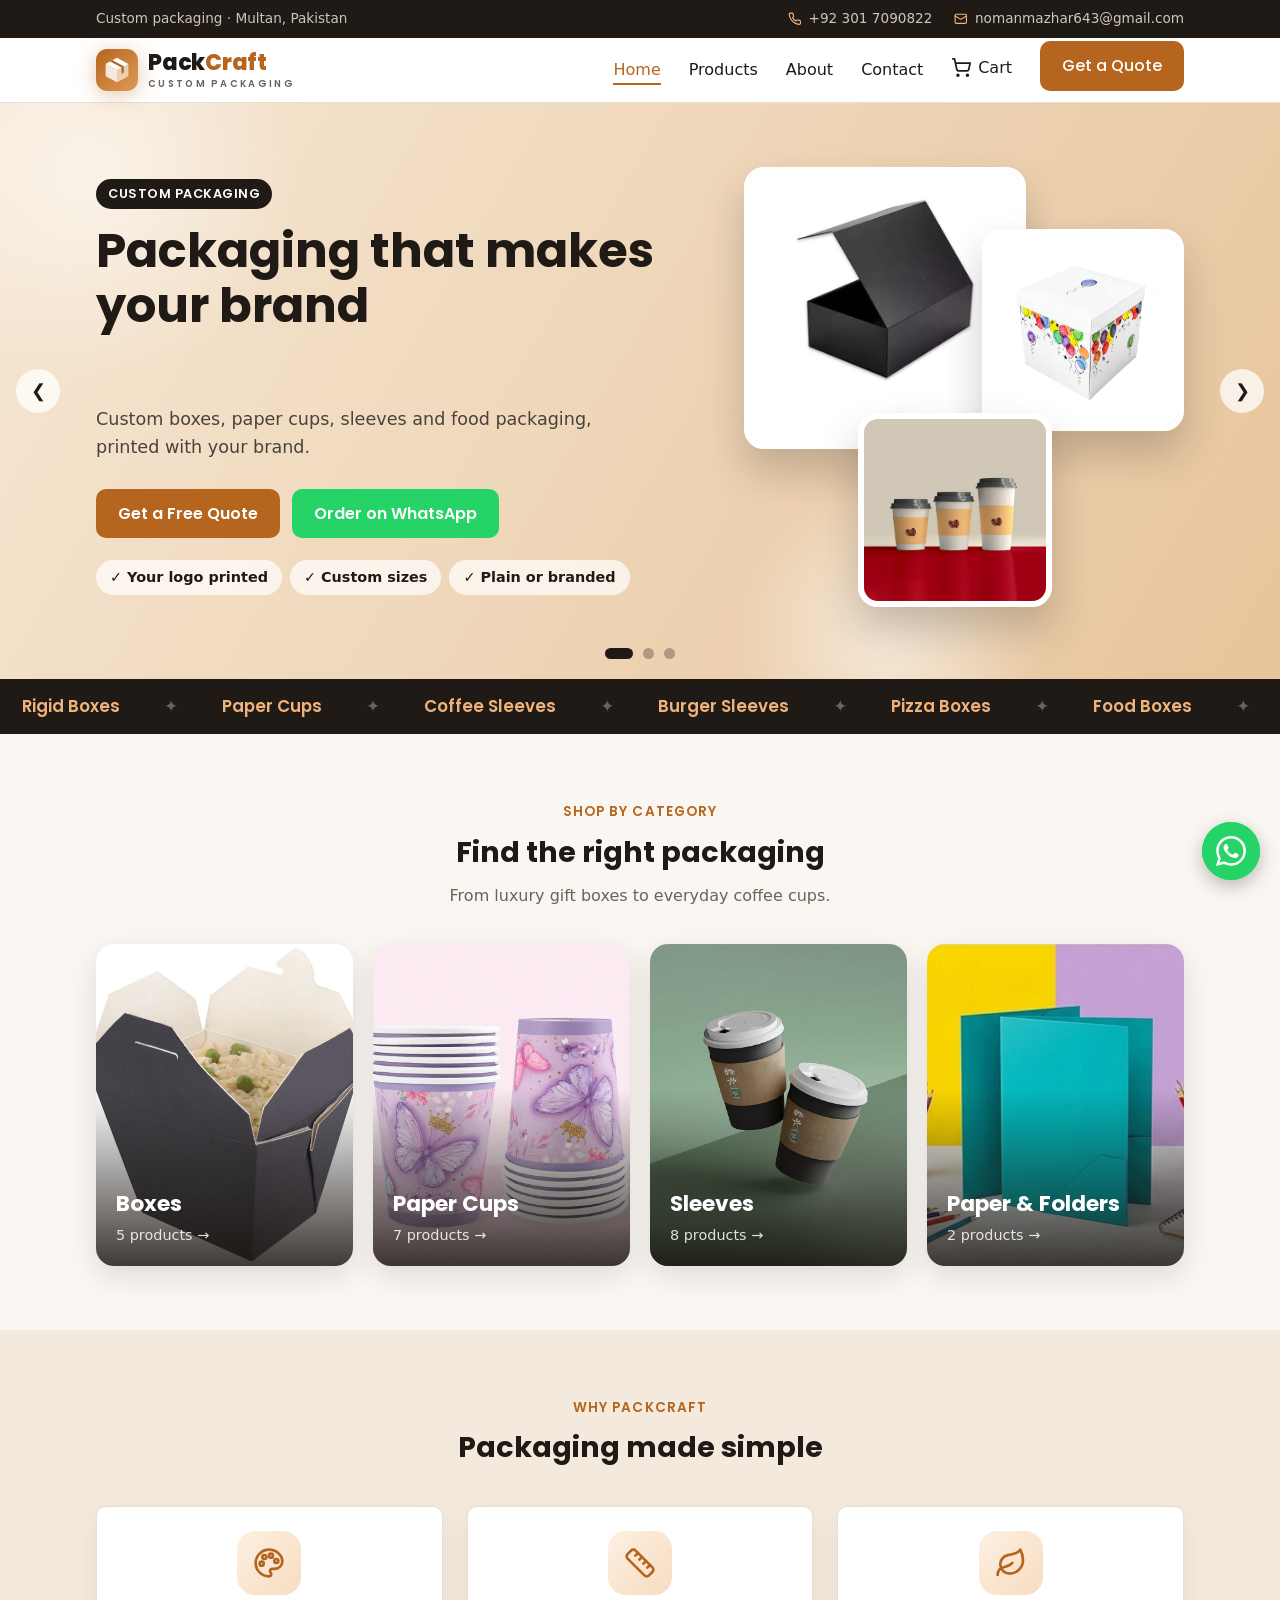
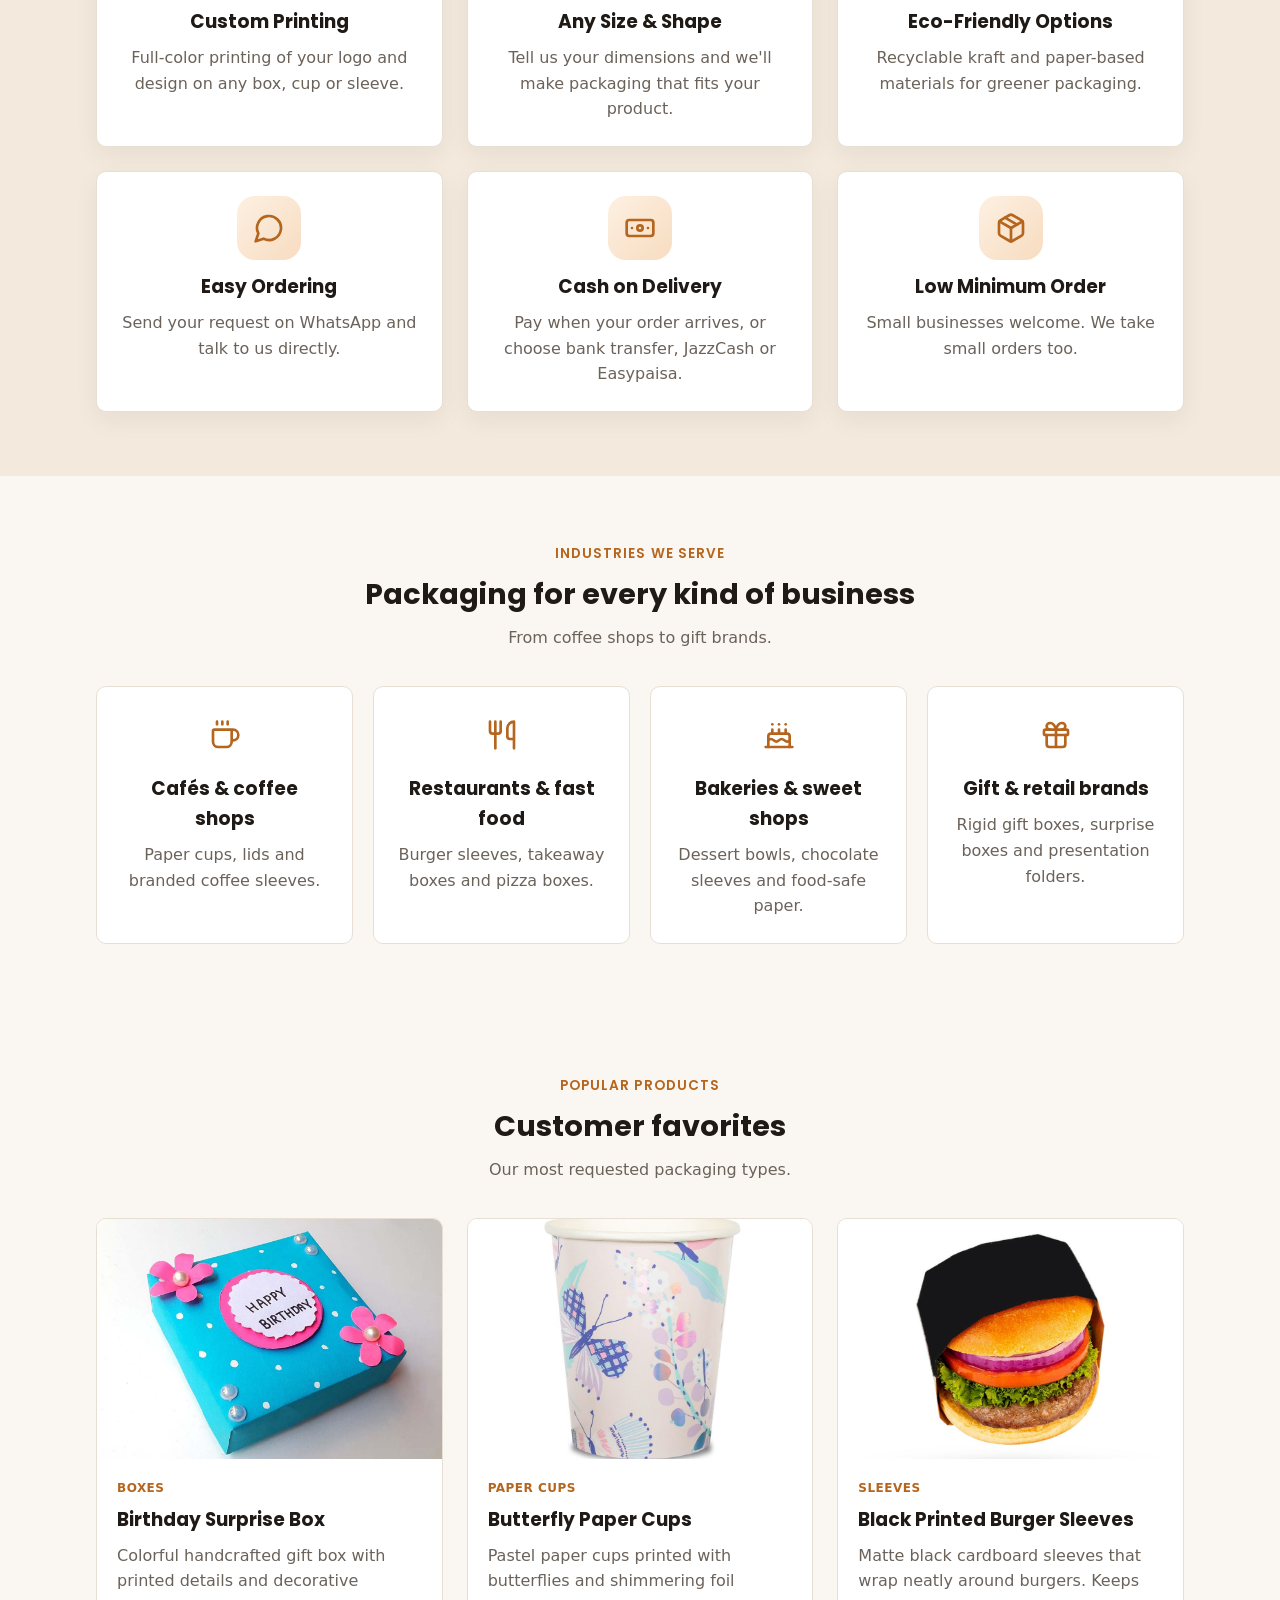
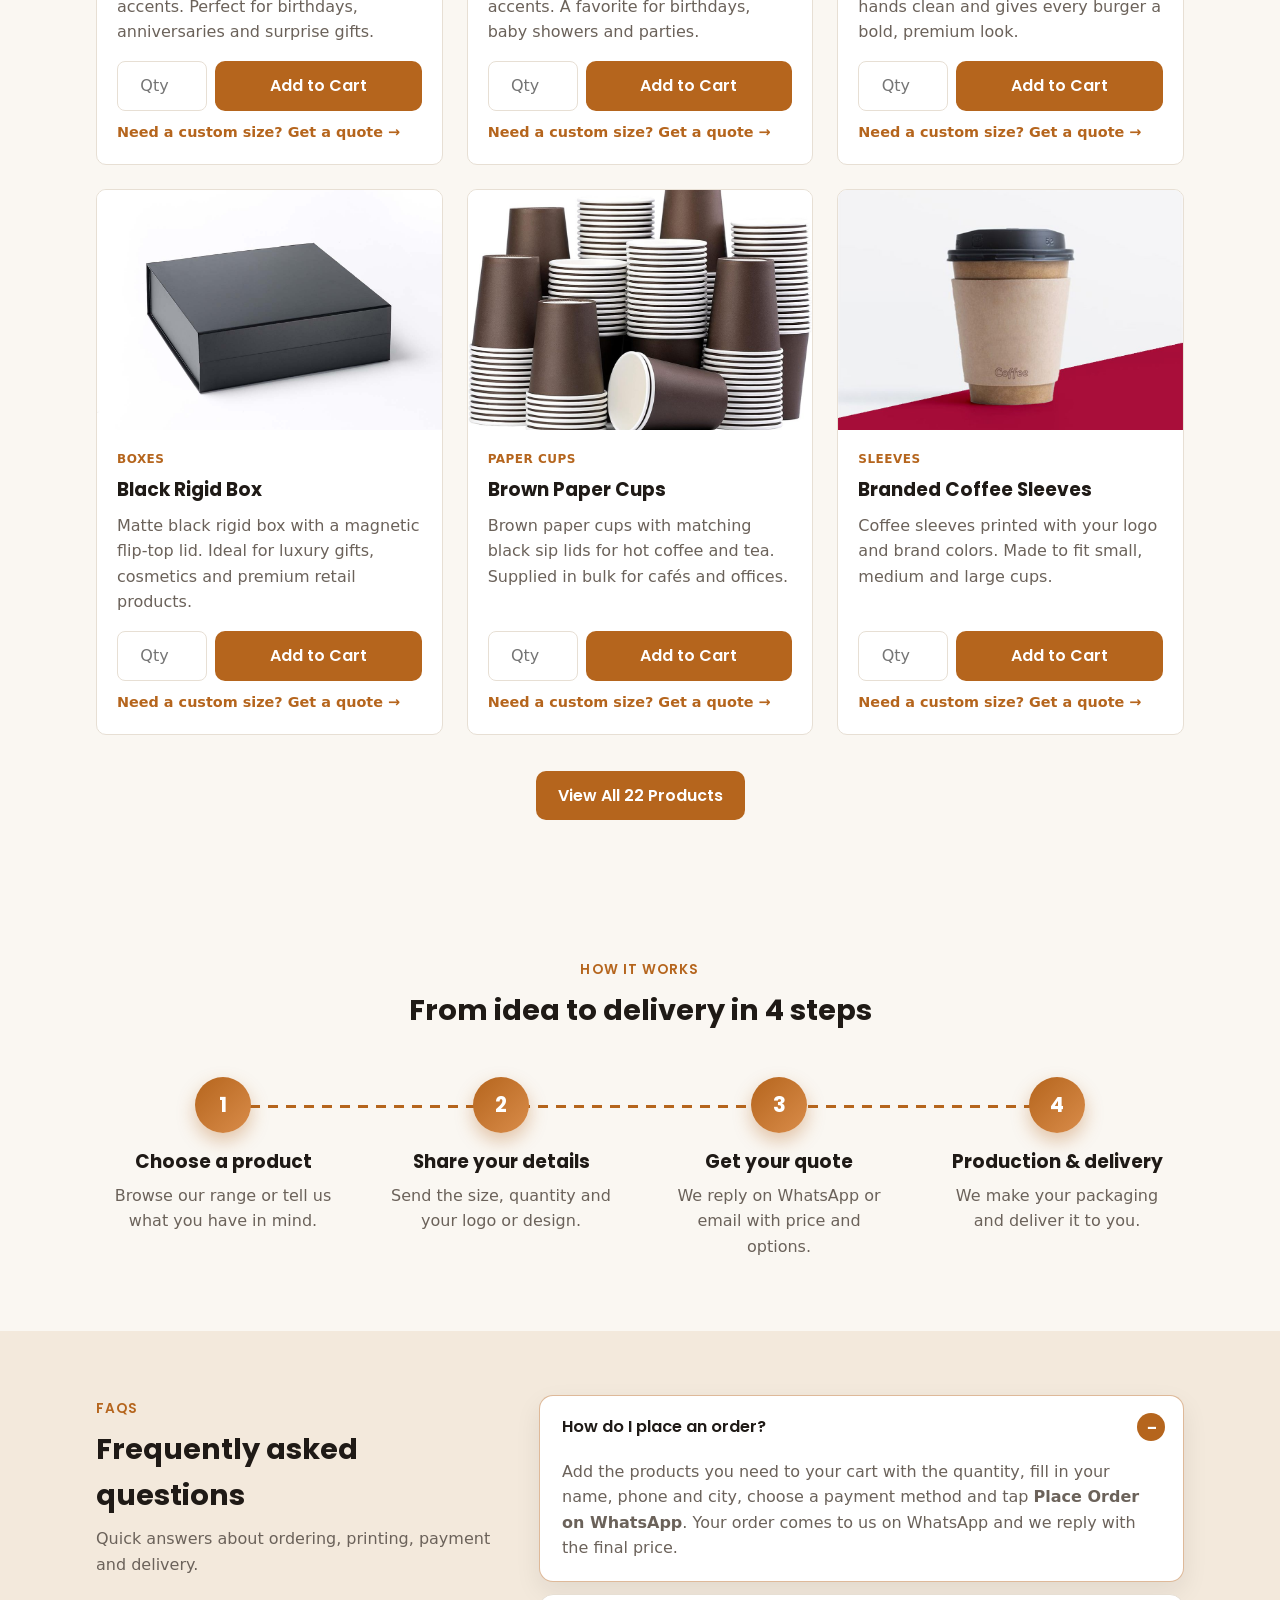
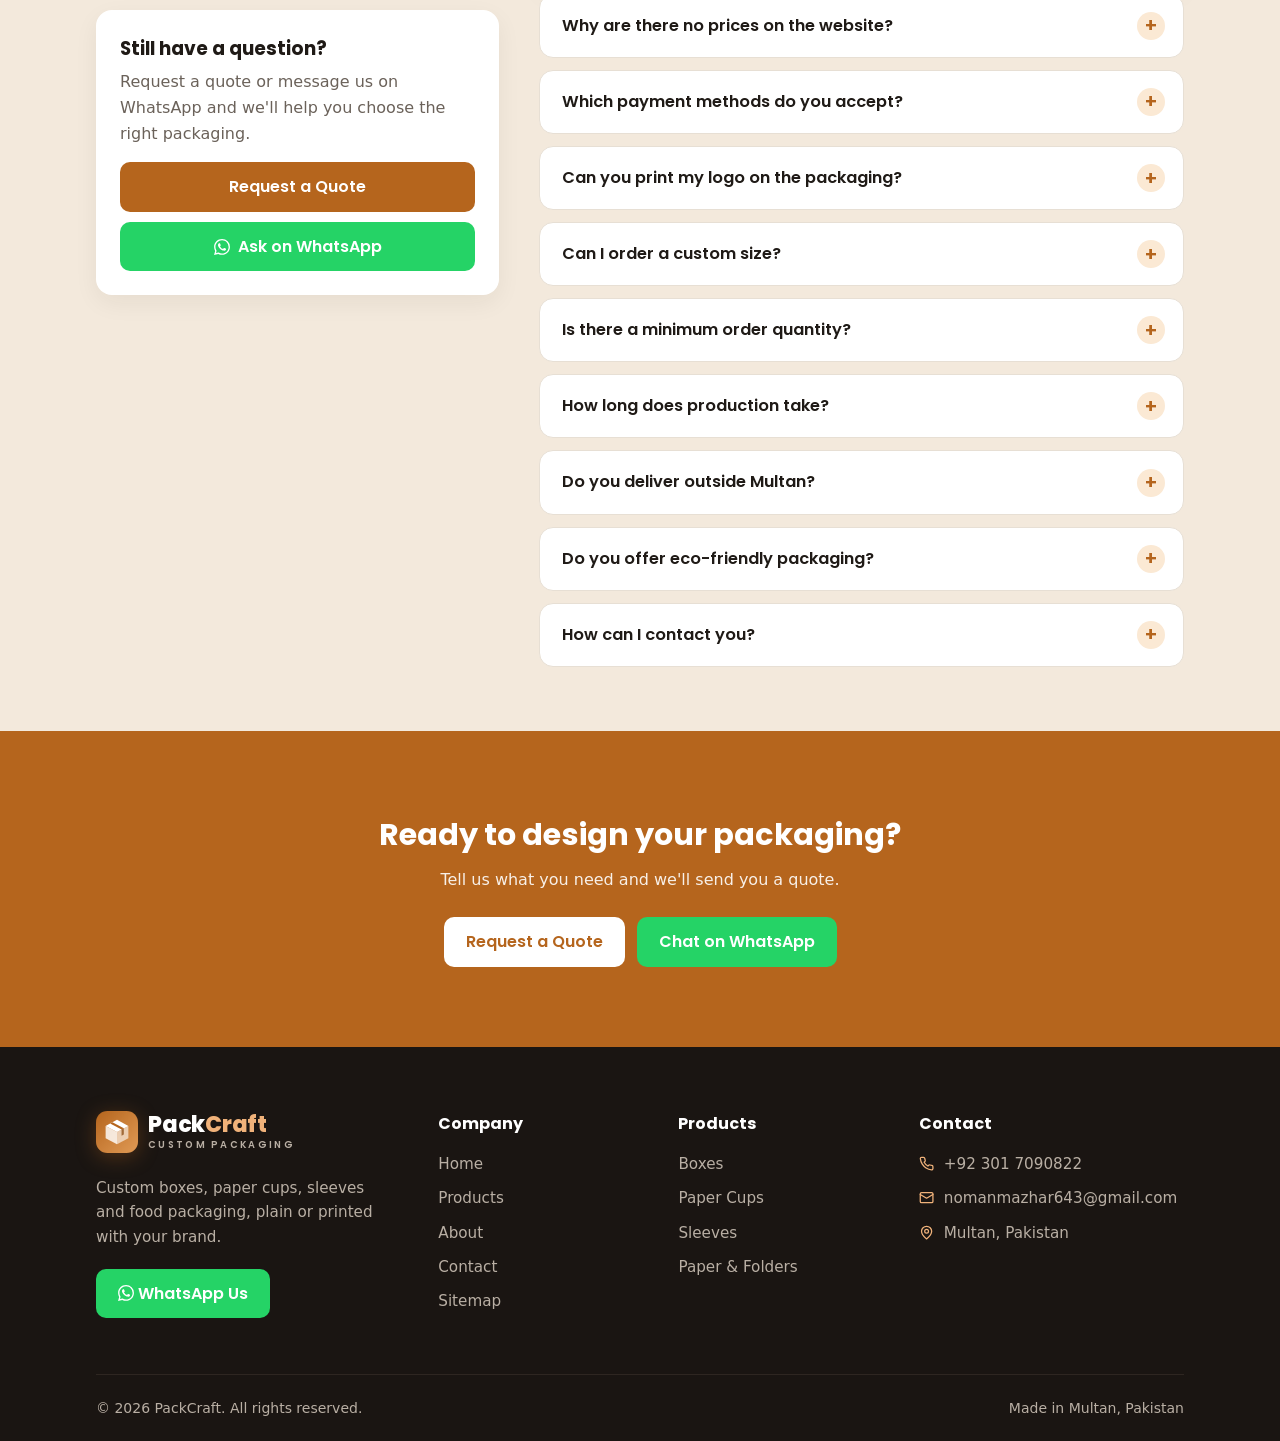
==== commit 67cd848a: "SEO: HTML sitemap, breadcrumb schema, 404 noindex, /index.html 301, image sizes, faster font loading" ====
--- a/index.html
+++ b/index.html
@@ -15,6 +15,9 @@
   <meta property="og:url" content="https://packaging-website-lilac.vercel.app/">
   <meta property="og:image" content="https://packaging-website-lilac.vercel.app/images/black%20rigid%20box/1.jpg">
   <meta name="twitter:card" content="summary_large_image">
+  <link rel="preconnect" href="https://fonts.googleapis.com">
+  <link rel="preconnect" href="https://fonts.gstatic.com" crossorigin>
+  <link rel="stylesheet" href="https://fonts.googleapis.com/css2?family=Poppins:wght@500;600;700;800&display=swap">
   <link rel="stylesheet" href="css/style.css">
   <script type="application/ld+json">
   {
@@ -186,9 +189,9 @@
           </div>
           <div class="slide-art">
             <div class="collage">
-              <img class="c1" src="images/black%20rigid%20box/1.jpg" alt="Black rigid gift box">
-              <img class="c2" src="images/birthday%20surprise%20box/3.jpg" alt="Printed birthday surprise box">
-              <img class="c3" src="images/branded%20coffee%20sleeves/Branded%20Coffee%20Sleeves.jpg" alt="Branded coffee sleeves">
+              <img class="c1" src="images/black%20rigid%20box/1.jpg" width="1200" height="1200" alt="Black rigid gift box" fetchpriority="high">
+              <img class="c2" src="images/birthday%20surprise%20box/3.jpg" width="1200" height="1200" alt="Printed birthday surprise box">
+              <img class="c3" src="images/branded%20coffee%20sleeves/Branded%20Coffee%20Sleeves.jpg" width="1000" height="1000" alt="Branded coffee sleeves">
             </div>
           </div>
         </div>
@@ -206,9 +209,9 @@
           </div>
           <div class="slide-art">
             <div class="collage">
-              <img class="c1" src="images/Brown%20paper%20cups/1.jpg" alt="Brown paper cups with lids">
-              <img class="c2" src="images/Cardboard%20cups%20with%20lids/1.png.jpg" alt="Kraft cup with lid">
-              <img class="c3" src="images/Christmas%20coffee%20cups/1.jpg" alt="Christmas coffee cups">
+              <img class="c1" src="images/Brown%20paper%20cups/1.jpg" width="1000" height="1000" alt="Brown paper cups with lids">
+              <img class="c2" src="images/Cardboard%20cups%20with%20lids/1.png.jpg" width="1000" height="1000" alt="Kraft cup with lid">
+              <img class="c3" src="images/Christmas%20coffee%20cups/1.jpg" width="1000" height="1000" alt="Christmas coffee cups">
             </div>
           </div>
         </div>
@@ -226,9 +229,9 @@
           </div>
           <div class="slide-art">
             <div class="collage">
-              <img class="c1" src="images/Cardboard%20Burger%20Sleeves/1.jpg" alt="Printed burger sleeves">
-              <img class="c2" src="images/black%20food%20boxes/3.jpg" alt="Black takeaway food box">
-              <img class="c3" src="images/blank%20pizza%20boxes/1.jpg" alt="Pizza box">
+              <img class="c1" src="images/Cardboard%20Burger%20Sleeves/1.jpg" width="1080" height="1080" alt="Printed burger sleeves">
+              <img class="c2" src="images/black%20food%20boxes/3.jpg" width="1200" height="1200" alt="Black takeaway food box">
+              <img class="c3" src="images/blank%20pizza%20boxes/1.jpg" width="1000" height="1000" alt="Pizza box">
             </div>
           </div>
         </div>
@@ -255,19 +258,19 @@
         </div>
         <div class="categories">
           <a class="category reveal" href="products.html?cat=boxes">
-            <img src="images/black%20food%20boxes/2.jpg" alt="Black takeaway food box with rice" loading="lazy">
+            <img src="images/black%20food%20boxes/2.jpg" width="1200" height="1200" alt="Black takeaway food box with rice" loading="lazy">
             <span class="category-label"><strong>Boxes</strong><small>5 products &rarr;</small></span>
           </a>
           <a class="category reveal" href="products.html?cat=cups">
-            <img src="images/Butterfly%20paper%20cups/4.jpg" alt="Stacks of printed butterfly paper cups" loading="lazy">
+            <img src="images/Butterfly%20paper%20cups/4.jpg" width="1000" height="1000" alt="Stacks of printed butterfly paper cups" loading="lazy">
             <span class="category-label"><strong>Paper Cups</strong><small>7 products &rarr;</small></span>
           </a>
           <a class="category reveal" href="products.html?cat=sleeves">
-            <img src="images/branded%20coffee%20sleeves/Branded%20Coffee%20Sleeves%20Packaging.jpg" alt="Coffee cups with kraft sleeves" loading="lazy">
+            <img src="images/branded%20coffee%20sleeves/Branded%20Coffee%20Sleeves%20Packaging.jpg" width="1000" height="1000" alt="Coffee cups with kraft sleeves" loading="lazy">
             <span class="category-label"><strong>Sleeves</strong><small>8 products &rarr;</small></span>
           </a>
           <a class="category reveal" href="products.html?cat=paper">
-            <img src="images/Blank%20Presentation%20Folders/3.jpg" alt="Teal presentation folders" loading="lazy">
+            <img src="images/Blank%20Presentation%20Folders/3.jpg" width="1000" height="1000" alt="Teal presentation folders" loading="lazy">
             <span class="category-label"><strong>Paper &amp; Folders</strong><small>2 products &rarr;</small></span>
           </a>
         </div>
@@ -315,27 +318,27 @@
         </div>
         <div class="grid grid-3">
           <div class="card product-card reveal">
-            <div class="thumb"><img src="images/birthday%20surprise%20box/1.jpg" alt="Birthday surprise box" loading="lazy"></div>
+            <div class="thumb"><img src="images/birthday%20surprise%20box/1.jpg" width="1200" height="1200" alt="Birthday surprise box" loading="lazy"></div>
             <div class="body"><span class="tag">Boxes</span><h3>Birthday Surprise Box</h3><p>Colorful handcrafted gift box with printed details and decorative accents. Perfect for birthdays, anniversaries and surprise gifts.</p><div class="buy-row"><input type="number" class="qty-input" min="1" inputmode="numeric" placeholder="Qty" aria-label="Quantity"><button type="button" class="btn add-to-cart" data-slug="birthday-surprise-box">Add to Cart</button></div><a href="contact.html?product=birthday-surprise-box" class="quote-link">Need a custom size? Get a quote &rarr;</a></div>
           </div>
           <div class="card product-card reveal">
-            <div class="thumb"><img src="images/Butterfly%20paper%20cups/1.jpg" alt="Butterfly paper cups" loading="lazy"></div>
+            <div class="thumb"><img src="images/Butterfly%20paper%20cups/1.jpg" width="1000" height="1000" alt="Butterfly paper cups" loading="lazy"></div>
             <div class="body"><span class="tag">Paper Cups</span><h3>Butterfly Paper Cups</h3><p>Pastel paper cups printed with butterflies and shimmering foil accents. A favorite for birthdays, baby showers and parties.</p><div class="buy-row"><input type="number" class="qty-input" min="1" inputmode="numeric" placeholder="Qty" aria-label="Quantity"><button type="button" class="btn add-to-cart" data-slug="butterfly-paper-cups">Add to Cart</button></div><a href="contact.html?product=butterfly-paper-cups" class="quote-link">Need a custom size? Get a quote &rarr;</a></div>
           </div>
           <div class="card product-card reveal">
-            <div class="thumb"><img src="images/Black%20Printed%20Burger%20Sleeves/4.jpg" alt="Black printed burger sleeves" loading="lazy"></div>
+            <div class="thumb"><img src="images/Black%20Printed%20Burger%20Sleeves/4.jpg" width="1000" height="1000" alt="Black printed burger sleeves" loading="lazy"></div>
             <div class="body"><span class="tag">Sleeves</span><h3>Black Printed Burger Sleeves</h3><p>Matte black cardboard sleeves that wrap neatly around burgers. Keeps hands clean and gives every burger a bold, premium look.</p><div class="buy-row"><input type="number" class="qty-input" min="1" inputmode="numeric" placeholder="Qty" aria-label="Quantity"><button type="button" class="btn add-to-cart" data-slug="black-burger-sleeves">Add to Cart</button></div><a href="contact.html?product=black-burger-sleeves" class="quote-link">Need a custom size? Get a quote &rarr;</a></div>
           </div>
           <div class="card product-card reveal">
-            <div class="thumb"><img src="images/black%20rigid%20box/3.jpg" alt="Black rigid box" loading="lazy"></div>
+            <div class="thumb"><img src="images/black%20rigid%20box/3.jpg" width="1200" height="1200" alt="Black rigid box" loading="lazy"></div>
             <div class="body"><span class="tag">Boxes</span><h3>Black Rigid Box</h3><p>Matte black rigid box with a magnetic flip-top lid. Ideal for luxury gifts, cosmetics and premium retail products.</p><div class="buy-row"><input type="number" class="qty-input" min="1" inputmode="numeric" placeholder="Qty" aria-label="Quantity"><button type="button" class="btn add-to-cart" data-slug="black-rigid-box">Add to Cart</button></div><a href="contact.html?product=black-rigid-box" class="quote-link">Need a custom size? Get a quote &rarr;</a></div>
           </div>
           <div class="card product-card reveal">
-            <div class="thumb"><img src="images/Brown%20paper%20cups/4.jpg" alt="Brown paper cups" loading="lazy"></div>
+            <div class="thumb"><img src="images/Brown%20paper%20cups/4.jpg" width="1000" height="1000" alt="Brown paper cups" loading="lazy"></div>
             <div class="body"><span class="tag">Paper Cups</span><h3>Brown Paper Cups</h3><p>Brown paper cups with matching black sip lids for hot coffee and tea. Supplied in bulk for cafés and offices.</p><div class="buy-row"><input type="number" class="qty-input" min="1" inputmode="numeric" placeholder="Qty" aria-label="Quantity"><button type="button" class="btn add-to-cart" data-slug="brown-paper-cups">Add to Cart</button></div><a href="contact.html?product=brown-paper-cups" class="quote-link">Need a custom size? Get a quote &rarr;</a></div>
           </div>
           <div class="card product-card reveal">
-            <div class="thumb"><img src="images/branded%20coffee%20sleeves/Custom%20Branded%20Coffee%20Sleeves.jpg" alt="Branded coffee sleeve" loading="lazy"></div>
+            <div class="thumb"><img src="images/branded%20coffee%20sleeves/Custom%20Branded%20Coffee%20Sleeves.jpg" width="1000" height="1000" alt="Branded coffee sleeve" loading="lazy"></div>
             <div class="body"><span class="tag">Sleeves</span><h3>Branded Coffee Sleeves</h3><p>Coffee sleeves printed with your logo and brand colors. Made to fit small, medium and large cups.</p><div class="buy-row"><input type="number" class="qty-input" min="1" inputmode="numeric" placeholder="Qty" aria-label="Quantity"><button type="button" class="btn add-to-cart" data-slug="branded-coffee-sleeves">Add to Cart</button></div><a href="contact.html?product=branded-coffee-sleeves" class="quote-link">Need a custom size? Get a quote &rarr;</a></div>
           </div>
         </div>
@@ -459,7 +462,7 @@
         </div>
         <div>
           <h4>Company</h4>
-          <ul><li><a href="index.html">Home</a></li><li><a href="products.html">Products</a></li><li><a href="about.html">About</a></li><li><a href="contact.html">Contact</a></li></ul>
+          <ul><li><a href="index.html">Home</a></li><li><a href="products.html">Products</a></li><li><a href="about.html">About</a></li><li><a href="contact.html">Contact</a></li><li><a href="sitemap.html">Sitemap</a></li></ul>
         </div>
         <div>
           <h4>Products</h4>
--- a/css/style.css
+++ b/css/style.css
@@ -1,5 +1,3 @@
-@import url("https://fonts.googleapis.com/css2?family=Poppins:wght@500;600;700;800&display=swap");
-
 :root {
   --brand: #b5651d;
   --brand-dark: #8a4a12;
@@ -24,7 +22,7 @@
 
 h1, h2, h3, h4, .logo, .btn, .badge, .eyebrow { font-family: "Poppins", system-ui, -apple-system, "Segoe UI", Roboto, sans-serif; }
 
-img { max-width: 100%; display: block; }
+img { max-width: 100%; height: auto; display: block; }
 a { color: var(--brand); text-decoration: none; }
 a:hover { color: var(--brand-dark); }
 
@@ -457,6 +455,14 @@
 .not-found { text-align: center; padding: 120px 0; }
 .not-found .code { font-family: "Poppins", system-ui, sans-serif; font-size: clamp(5rem, 18vw, 9rem); font-weight: 800; line-height: 1; color: var(--brand); }
 .not-found p { color: var(--muted); margin: 12px 0 28px; }
+
+/* HTML sitemap */
+.sitemap-grid { display: grid; gap: 24px; grid-template-columns: repeat(auto-fit, minmax(240px, 1fr)); align-items: start; }
+.sitemap-grid h2 { font-size: 1.2rem; margin-bottom: 12px; }
+.sitemap-grid h2 a { color: var(--ink); }
+.sitemap-list { list-style: none; display: grid; gap: 8px; }
+.sitemap-list a { color: var(--muted); }
+.sitemap-list a:hover { color: var(--brand); }
 
 /* Product cards lift on hover */
 .product-card { transition: transform .25s, box-shadow .25s; }
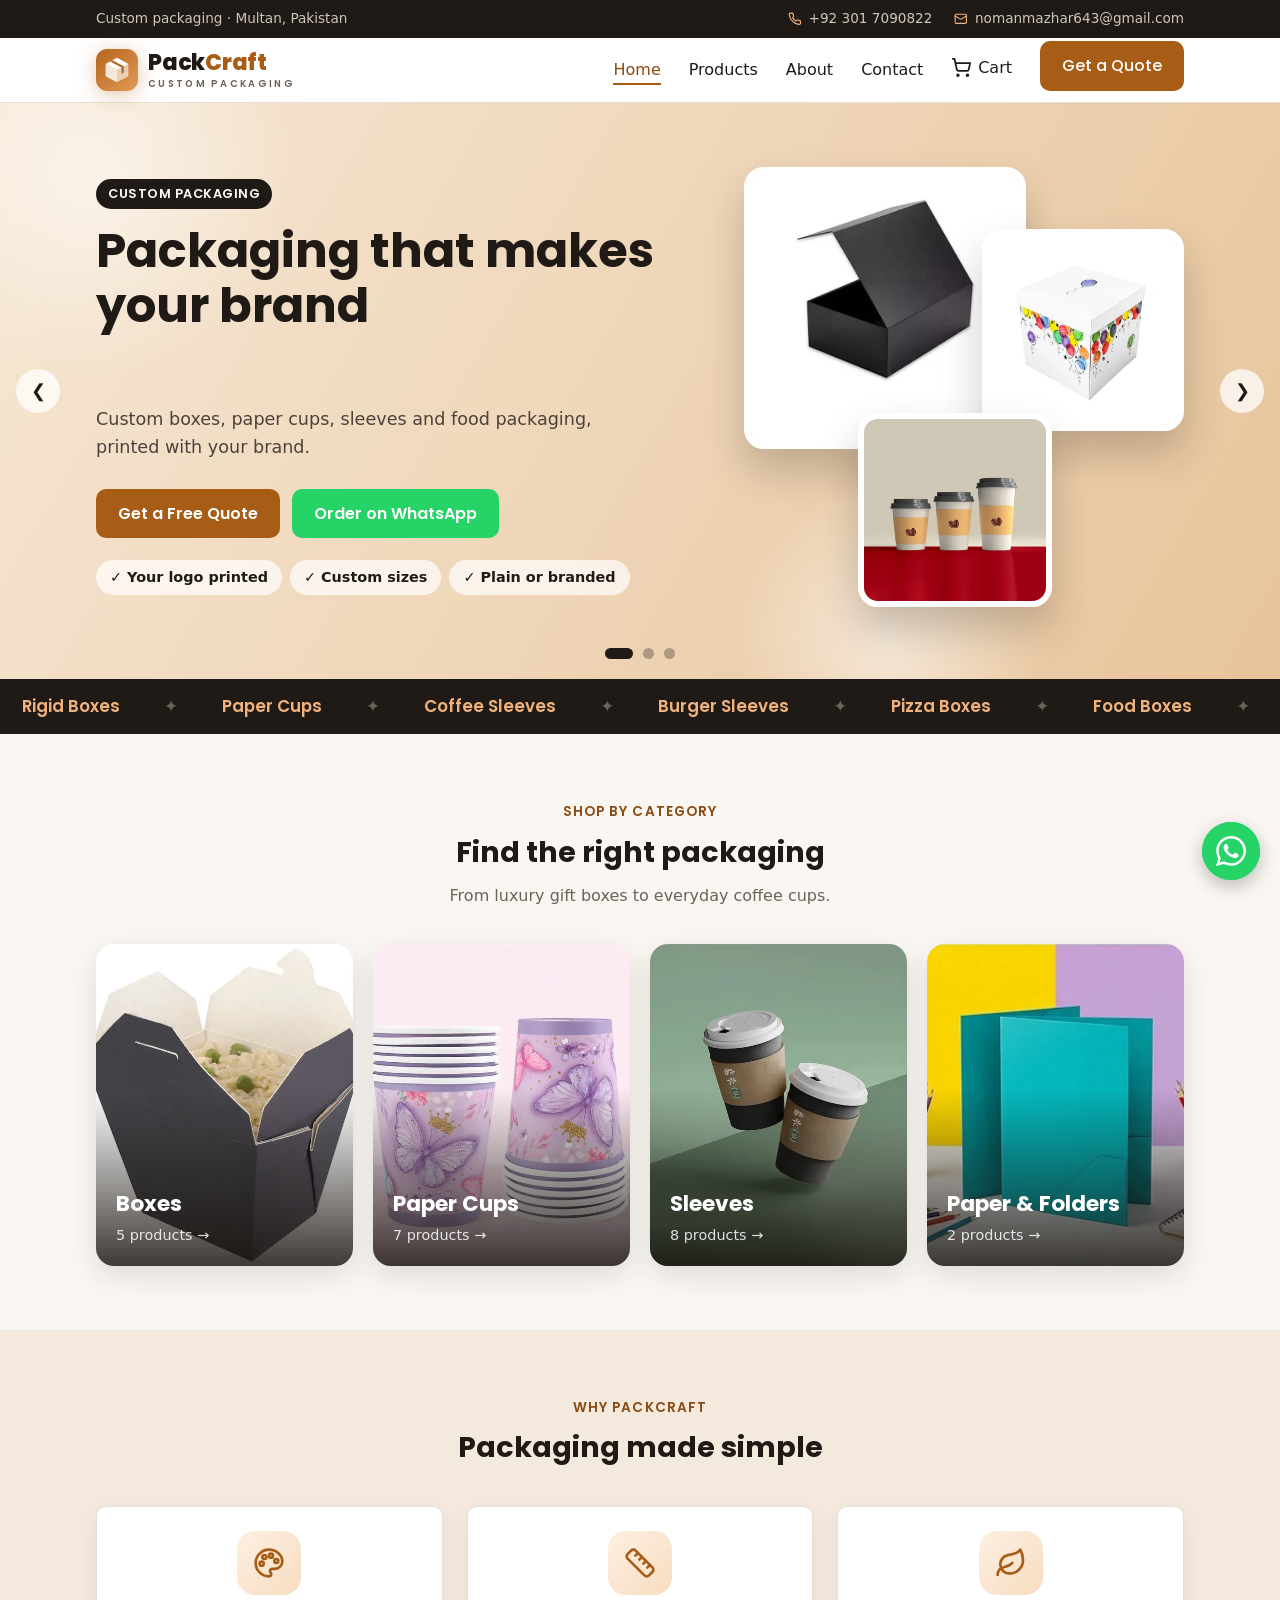
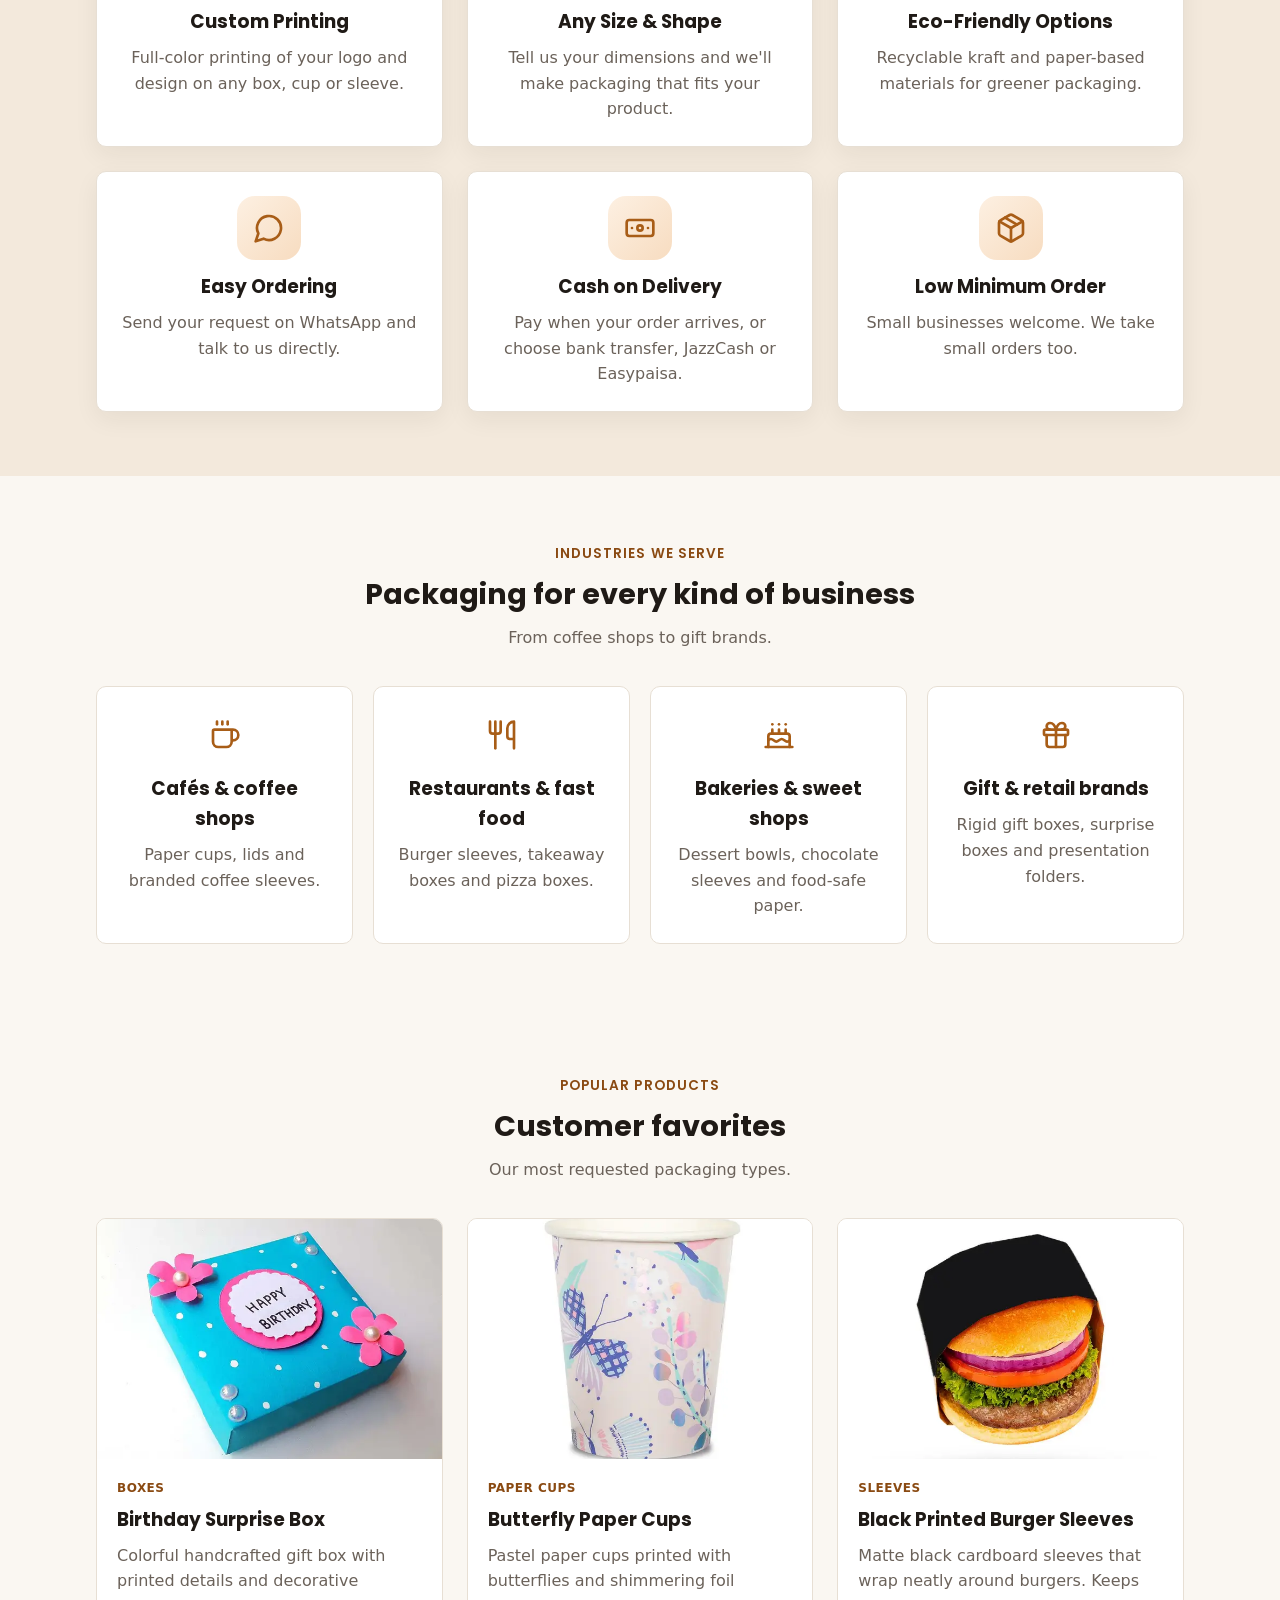
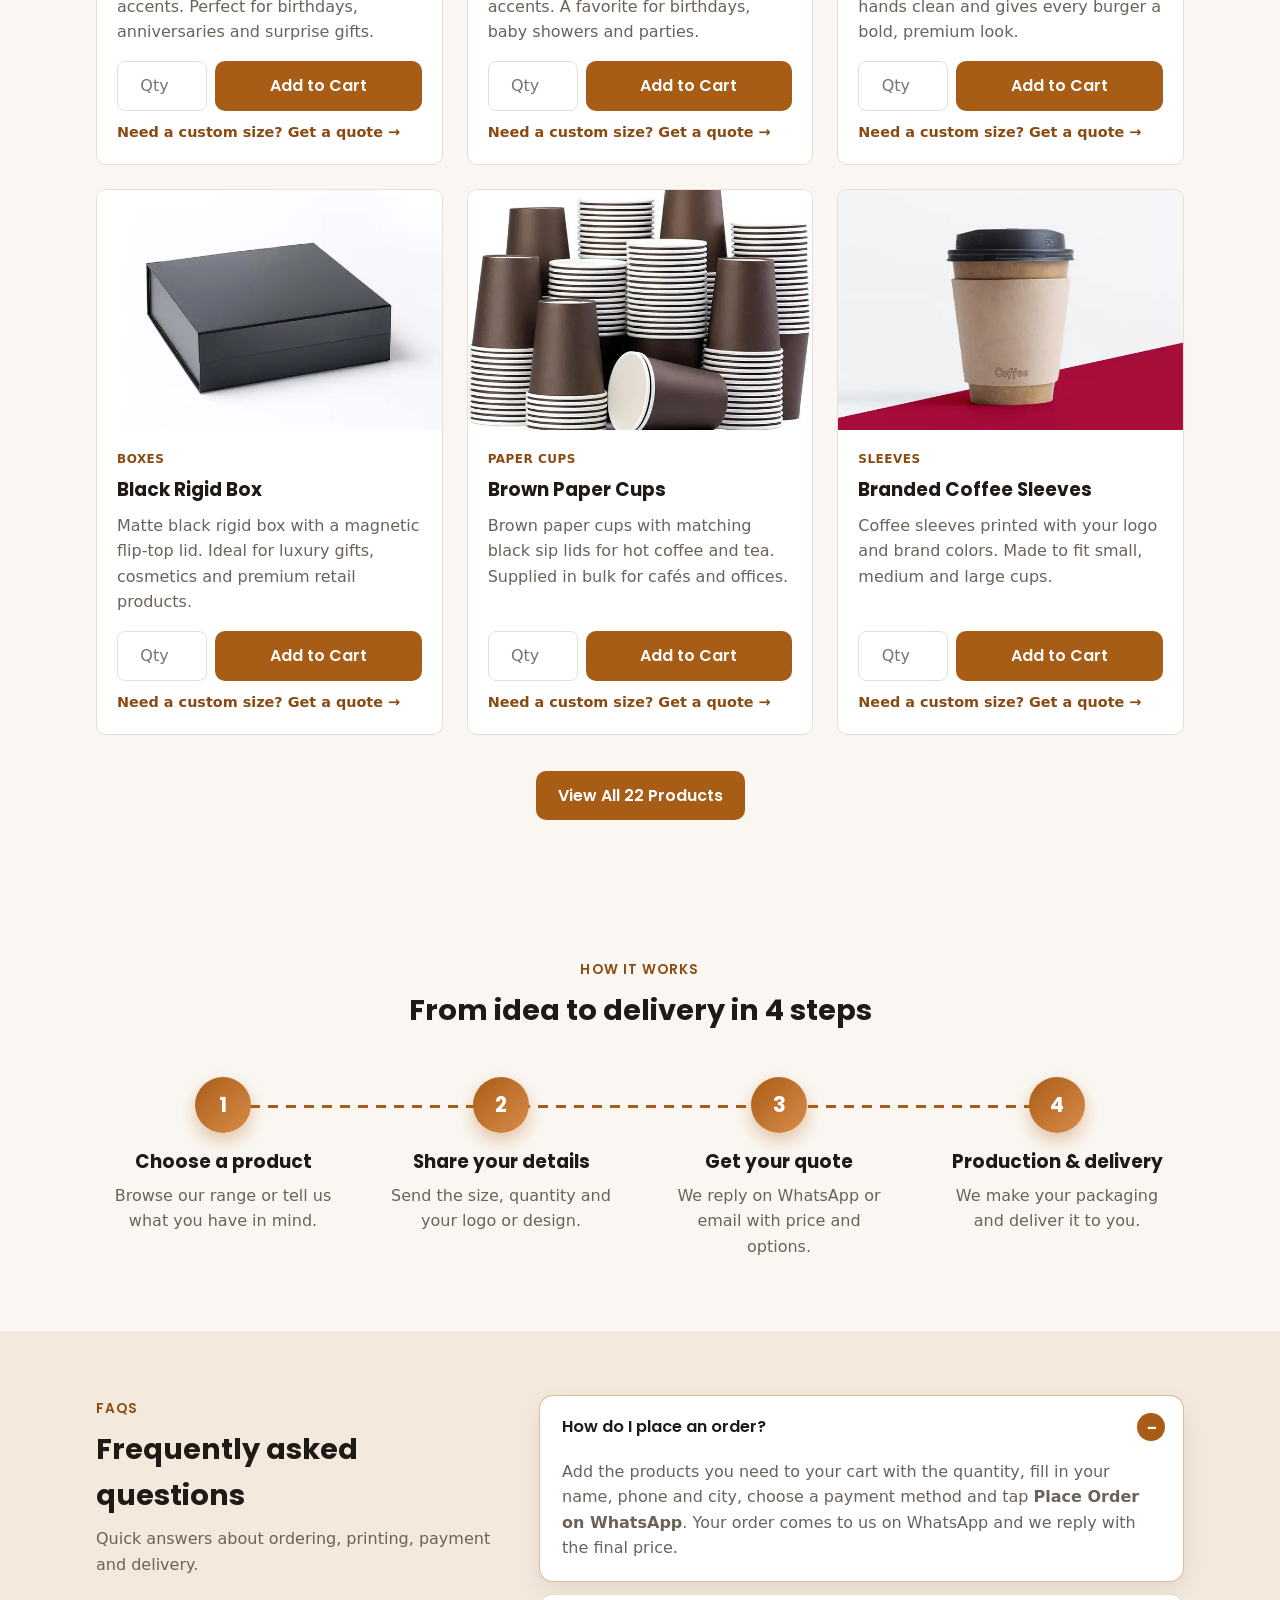
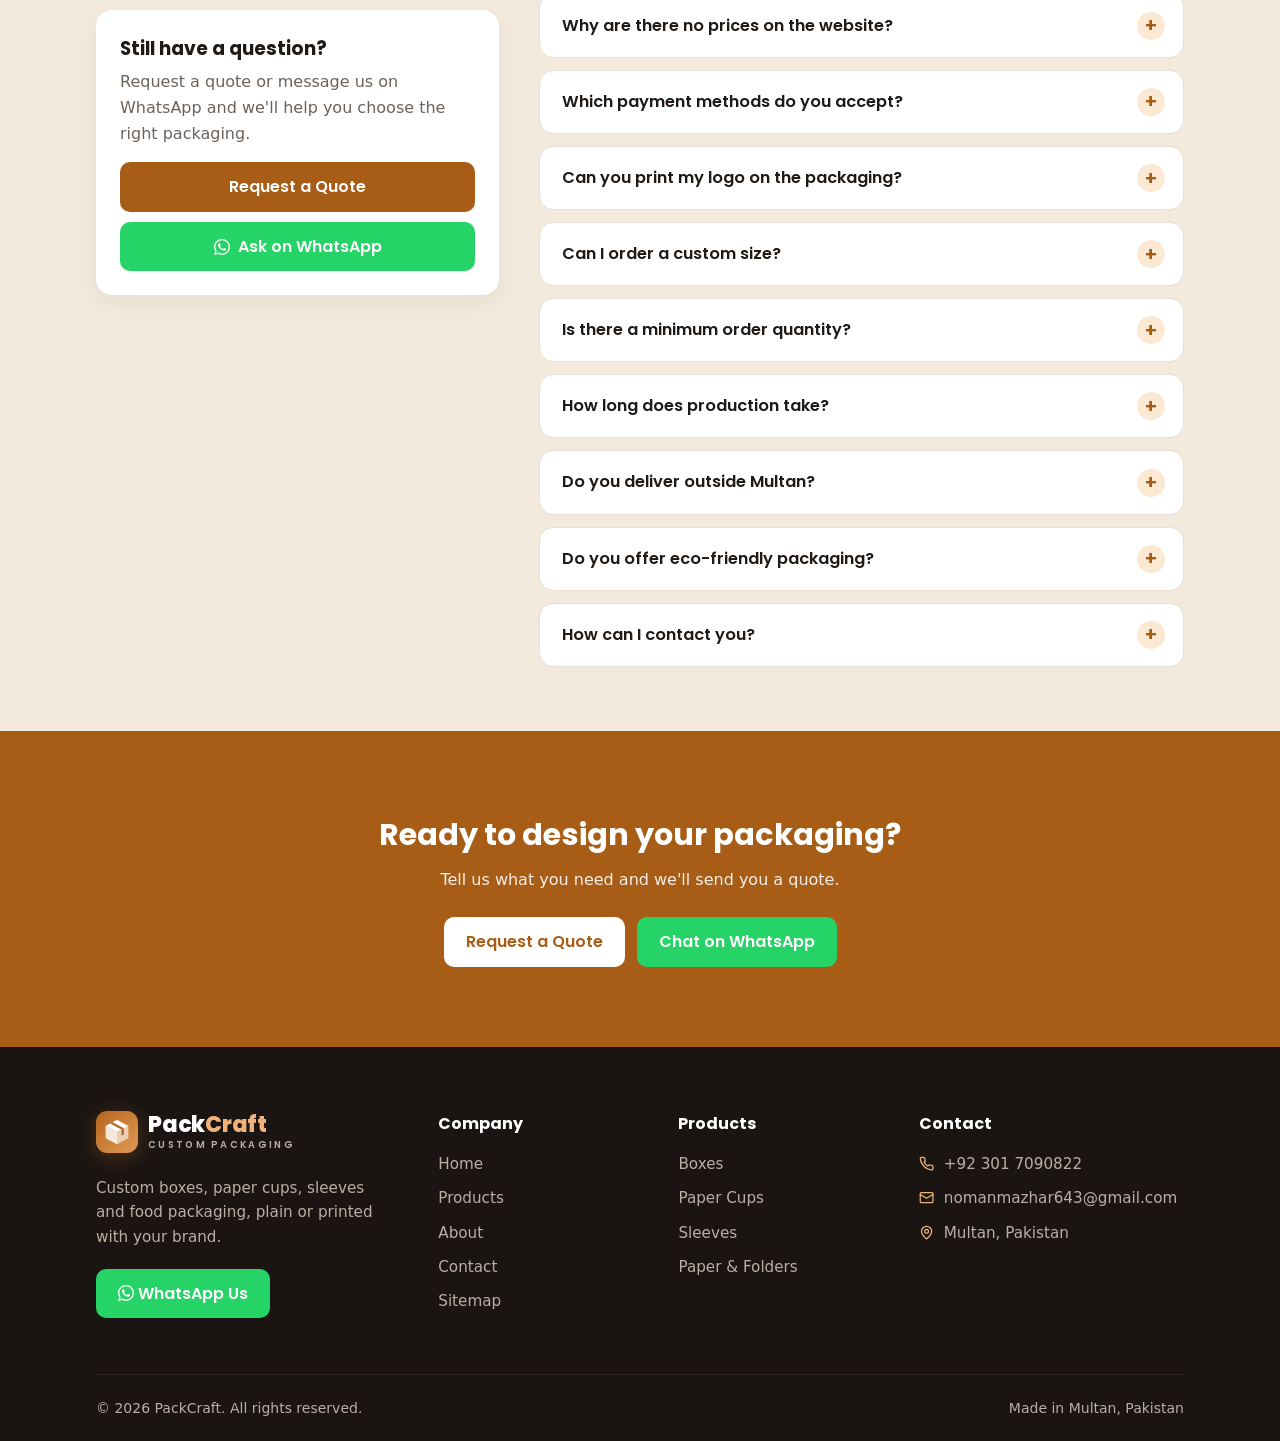
==== commit f2adad3b: "Performance: 640px WebP images, self-hosted Poppins, LCP heading without animation, a11y contrast/he" ====
--- a/index.html
+++ b/index.html
@@ -15,9 +15,7 @@
   <meta property="og:url" content="https://packaging-website-lilac.vercel.app/">
   <meta property="og:image" content="https://packaging-website-lilac.vercel.app/images/black%20rigid%20box/1.jpg">
   <meta name="twitter:card" content="summary_large_image">
-  <link rel="preconnect" href="https://fonts.googleapis.com">
-  <link rel="preconnect" href="https://fonts.gstatic.com" crossorigin>
-  <link rel="stylesheet" href="https://fonts.googleapis.com/css2?family=Poppins:wght@500;600;700;800&display=swap">
+  <link rel="preload" href="fonts/poppins-700-latin.woff2" as="font" type="font/woff2" crossorigin>
   <link rel="stylesheet" href="css/style.css">
   <script type="application/ld+json">
   {
@@ -156,7 +154,7 @@
 
   <header class="site-header">
     <div class="container">
-      <a href="index.html" class="logo" aria-label="PackCraft home"><svg class="logo-mark" viewBox="0 0 48 48" aria-hidden="true"><use href="#logo-mark"/></svg><span class="logo-text"><b>Pack<span>Craft</span></b><small>Custom Packaging</small></span></a>
+      <a href="index.html" class="logo"><svg class="logo-mark" viewBox="0 0 48 48" aria-hidden="true"><use href="#logo-mark"/></svg><span class="logo-text"><b>Pack<span>Craft</span></b><small>Custom Packaging</small></span></a>
       <button class="nav-toggle" aria-label="Toggle menu">&#9776;</button>
       <ul class="nav">
         <li><a href="index.html">Home</a></li>
@@ -189,9 +187,9 @@
           </div>
           <div class="slide-art">
             <div class="collage">
-              <img class="c1" src="images/black%20rigid%20box/1.jpg" width="1200" height="1200" alt="Black rigid gift box" fetchpriority="high">
-              <img class="c2" src="images/birthday%20surprise%20box/3.jpg" width="1200" height="1200" alt="Printed birthday surprise box">
-              <img class="c3" src="images/branded%20coffee%20sleeves/Branded%20Coffee%20Sleeves.jpg" width="1000" height="1000" alt="Branded coffee sleeves">
+              <img class="c1" src="images/opt/black%20rigid%20box/1.webp" width="640" height="640" alt="Black rigid gift box" fetchpriority="high">
+              <img class="c2" src="images/opt/birthday%20surprise%20box/3.webp" width="640" height="640" alt="Printed birthday surprise box">
+              <img class="c3" src="images/opt/branded%20coffee%20sleeves/Branded%20Coffee%20Sleeves.webp" width="640" height="640" alt="Branded coffee sleeves">
             </div>
           </div>
         </div>
@@ -209,9 +207,9 @@
           </div>
           <div class="slide-art">
             <div class="collage">
-              <img class="c1" src="images/Brown%20paper%20cups/1.jpg" width="1000" height="1000" alt="Brown paper cups with lids">
-              <img class="c2" src="images/Cardboard%20cups%20with%20lids/1.png.jpg" width="1000" height="1000" alt="Kraft cup with lid">
-              <img class="c3" src="images/Christmas%20coffee%20cups/1.jpg" width="1000" height="1000" alt="Christmas coffee cups">
+              <img class="c1" src="images/opt/Brown%20paper%20cups/1.webp" width="640" height="640" alt="Brown paper cups with lids">
+              <img class="c2" src="images/opt/Cardboard%20cups%20with%20lids/1.webp" width="640" height="640" alt="Kraft cup with lid">
+              <img class="c3" src="images/opt/Christmas%20coffee%20cups/1.webp" width="640" height="640" alt="Christmas coffee cups">
             </div>
           </div>
         </div>
@@ -229,9 +227,9 @@
           </div>
           <div class="slide-art">
             <div class="collage">
-              <img class="c1" src="images/Cardboard%20Burger%20Sleeves/1.jpg" width="1080" height="1080" alt="Printed burger sleeves">
-              <img class="c2" src="images/black%20food%20boxes/3.jpg" width="1200" height="1200" alt="Black takeaway food box">
-              <img class="c3" src="images/blank%20pizza%20boxes/1.jpg" width="1000" height="1000" alt="Pizza box">
+              <img class="c1" src="images/opt/Cardboard%20Burger%20Sleeves/1.webp" width="640" height="640" alt="Printed burger sleeves">
+              <img class="c2" src="images/opt/black%20food%20boxes/3.webp" width="640" height="640" alt="Black takeaway food box">
+              <img class="c3" src="images/opt/blank%20pizza%20boxes/1.webp" width="640" height="640" alt="Pizza box">
             </div>
           </div>
         </div>
@@ -258,19 +256,19 @@
         </div>
         <div class="categories">
           <a class="category reveal" href="products.html?cat=boxes">
-            <img src="images/black%20food%20boxes/2.jpg" width="1200" height="1200" alt="Black takeaway food box with rice" loading="lazy">
+            <img src="images/opt/black%20food%20boxes/2.webp" width="640" height="640" alt="Black takeaway food box with rice" loading="lazy">
             <span class="category-label"><strong>Boxes</strong><small>5 products &rarr;</small></span>
           </a>
           <a class="category reveal" href="products.html?cat=cups">
-            <img src="images/Butterfly%20paper%20cups/4.jpg" width="1000" height="1000" alt="Stacks of printed butterfly paper cups" loading="lazy">
+            <img src="images/opt/Butterfly%20paper%20cups/4.webp" width="640" height="640" alt="Stacks of printed butterfly paper cups" loading="lazy">
             <span class="category-label"><strong>Paper Cups</strong><small>7 products &rarr;</small></span>
           </a>
           <a class="category reveal" href="products.html?cat=sleeves">
-            <img src="images/branded%20coffee%20sleeves/Branded%20Coffee%20Sleeves%20Packaging.jpg" width="1000" height="1000" alt="Coffee cups with kraft sleeves" loading="lazy">
+            <img src="images/opt/branded%20coffee%20sleeves/Branded%20Coffee%20Sleeves%20Packaging.webp" width="640" height="640" alt="Coffee cups with kraft sleeves" loading="lazy">
             <span class="category-label"><strong>Sleeves</strong><small>8 products &rarr;</small></span>
           </a>
           <a class="category reveal" href="products.html?cat=paper">
-            <img src="images/Blank%20Presentation%20Folders/3.jpg" width="1000" height="1000" alt="Teal presentation folders" loading="lazy">
+            <img src="images/opt/Blank%20Presentation%20Folders/3.webp" width="640" height="640" alt="Teal presentation folders" loading="lazy">
             <span class="category-label"><strong>Paper &amp; Folders</strong><small>2 products &rarr;</small></span>
           </a>
         </div>
@@ -318,27 +316,27 @@
         </div>
         <div class="grid grid-3">
           <div class="card product-card reveal">
-            <div class="thumb"><img src="images/birthday%20surprise%20box/1.jpg" width="1200" height="1200" alt="Birthday surprise box" loading="lazy"></div>
+            <div class="thumb"><img src="images/opt/birthday%20surprise%20box/1.webp" width="640" height="640" alt="Birthday surprise box" loading="lazy"></div>
             <div class="body"><span class="tag">Boxes</span><h3>Birthday Surprise Box</h3><p>Colorful handcrafted gift box with printed details and decorative accents. Perfect for birthdays, anniversaries and surprise gifts.</p><div class="buy-row"><input type="number" class="qty-input" min="1" inputmode="numeric" placeholder="Qty" aria-label="Quantity"><button type="button" class="btn add-to-cart" data-slug="birthday-surprise-box">Add to Cart</button></div><a href="contact.html?product=birthday-surprise-box" class="quote-link">Need a custom size? Get a quote &rarr;</a></div>
           </div>
           <div class="card product-card reveal">
-            <div class="thumb"><img src="images/Butterfly%20paper%20cups/1.jpg" width="1000" height="1000" alt="Butterfly paper cups" loading="lazy"></div>
+            <div class="thumb"><img src="images/opt/Butterfly%20paper%20cups/1.webp" width="640" height="640" alt="Butterfly paper cups" loading="lazy"></div>
             <div class="body"><span class="tag">Paper Cups</span><h3>Butterfly Paper Cups</h3><p>Pastel paper cups printed with butterflies and shimmering foil accents. A favorite for birthdays, baby showers and parties.</p><div class="buy-row"><input type="number" class="qty-input" min="1" inputmode="numeric" placeholder="Qty" aria-label="Quantity"><button type="button" class="btn add-to-cart" data-slug="butterfly-paper-cups">Add to Cart</button></div><a href="contact.html?product=butterfly-paper-cups" class="quote-link">Need a custom size? Get a quote &rarr;</a></div>
           </div>
           <div class="card product-card reveal">
-            <div class="thumb"><img src="images/Black%20Printed%20Burger%20Sleeves/4.jpg" width="1000" height="1000" alt="Black printed burger sleeves" loading="lazy"></div>
+            <div class="thumb"><img src="images/opt/Black%20Printed%20Burger%20Sleeves/4.webp" width="640" height="640" alt="Black printed burger sleeves" loading="lazy"></div>
             <div class="body"><span class="tag">Sleeves</span><h3>Black Printed Burger Sleeves</h3><p>Matte black cardboard sleeves that wrap neatly around burgers. Keeps hands clean and gives every burger a bold, premium look.</p><div class="buy-row"><input type="number" class="qty-input" min="1" inputmode="numeric" placeholder="Qty" aria-label="Quantity"><button type="button" class="btn add-to-cart" data-slug="black-burger-sleeves">Add to Cart</button></div><a href="contact.html?product=black-burger-sleeves" class="quote-link">Need a custom size? Get a quote &rarr;</a></div>
           </div>
           <div class="card product-card reveal">
-            <div class="thumb"><img src="images/black%20rigid%20box/3.jpg" width="1200" height="1200" alt="Black rigid box" loading="lazy"></div>
+            <div class="thumb"><img src="images/opt/black%20rigid%20box/3.webp" width="640" height="640" alt="Black rigid box" loading="lazy"></div>
             <div class="body"><span class="tag">Boxes</span><h3>Black Rigid Box</h3><p>Matte black rigid box with a magnetic flip-top lid. Ideal for luxury gifts, cosmetics and premium retail products.</p><div class="buy-row"><input type="number" class="qty-input" min="1" inputmode="numeric" placeholder="Qty" aria-label="Quantity"><button type="button" class="btn add-to-cart" data-slug="black-rigid-box">Add to Cart</button></div><a href="contact.html?product=black-rigid-box" class="quote-link">Need a custom size? Get a quote &rarr;</a></div>
           </div>
           <div class="card product-card reveal">
-            <div class="thumb"><img src="images/Brown%20paper%20cups/4.jpg" width="1000" height="1000" alt="Brown paper cups" loading="lazy"></div>
+            <div class="thumb"><img src="images/opt/Brown%20paper%20cups/4.webp" width="640" height="640" alt="Brown paper cups" loading="lazy"></div>
             <div class="body"><span class="tag">Paper Cups</span><h3>Brown Paper Cups</h3><p>Brown paper cups with matching black sip lids for hot coffee and tea. Supplied in bulk for cafés and offices.</p><div class="buy-row"><input type="number" class="qty-input" min="1" inputmode="numeric" placeholder="Qty" aria-label="Quantity"><button type="button" class="btn add-to-cart" data-slug="brown-paper-cups">Add to Cart</button></div><a href="contact.html?product=brown-paper-cups" class="quote-link">Need a custom size? Get a quote &rarr;</a></div>
           </div>
           <div class="card product-card reveal">
-            <div class="thumb"><img src="images/branded%20coffee%20sleeves/Custom%20Branded%20Coffee%20Sleeves.jpg" width="1000" height="1000" alt="Branded coffee sleeve" loading="lazy"></div>
+            <div class="thumb"><img src="images/opt/branded%20coffee%20sleeves/Custom%20Branded%20Coffee%20Sleeves.webp" width="640" height="640" alt="Branded coffee sleeve" loading="lazy"></div>
             <div class="body"><span class="tag">Sleeves</span><h3>Branded Coffee Sleeves</h3><p>Coffee sleeves printed with your logo and brand colors. Made to fit small, medium and large cups.</p><div class="buy-row"><input type="number" class="qty-input" min="1" inputmode="numeric" placeholder="Qty" aria-label="Quantity"><button type="button" class="btn add-to-cart" data-slug="branded-coffee-sleeves">Add to Cart</button></div><a href="contact.html?product=branded-coffee-sleeves" class="quote-link">Need a custom size? Get a quote &rarr;</a></div>
           </div>
         </div>
@@ -456,20 +454,20 @@
     <div class="container">
       <div class="footer-grid">
         <div class="footer-brand">
-          <a href="index.html" class="logo logo-light" aria-label="PackCraft home"><svg class="logo-mark" viewBox="0 0 48 48" aria-hidden="true"><use href="#logo-mark"/></svg><span class="logo-text"><b>Pack<span>Craft</span></b><small>Custom Packaging</small></span></a>
+          <a href="index.html" class="logo logo-light"><svg class="logo-mark" viewBox="0 0 48 48" aria-hidden="true"><use href="#logo-mark"/></svg><span class="logo-text"><b>Pack<span>Craft</span></b><small>Custom Packaging</small></span></a>
           <p>Custom boxes, paper cups, sleeves and food packaging, plain or printed with your brand.</p>
           <a href="https://wa.me/923017090822" target="_blank" rel="noopener noreferrer" class="btn btn-whatsapp btn-sm"><svg class="i"><use href="#i-whatsapp"/></svg> WhatsApp Us</a>
         </div>
         <div>
-          <h4>Company</h4>
+          <h3>Company</h3>
           <ul><li><a href="index.html">Home</a></li><li><a href="products.html">Products</a></li><li><a href="about.html">About</a></li><li><a href="contact.html">Contact</a></li><li><a href="sitemap.html">Sitemap</a></li></ul>
         </div>
         <div>
-          <h4>Products</h4>
+          <h3>Products</h3>
           <ul><li><a href="products.html?cat=boxes">Boxes</a></li><li><a href="products.html?cat=cups">Paper Cups</a></li><li><a href="products.html?cat=sleeves">Sleeves</a></li><li><a href="products.html?cat=paper">Paper &amp; Folders</a></li></ul>
         </div>
         <div>
-          <h4>Contact</h4>
+          <h3>Contact</h3>
           <ul class="footer-contact">
             <li><svg class="i"><use href="#i-phone"/></svg><a href="tel:+923017090822">+92 301 7090822</a></li>
             <li><svg class="i"><use href="#i-mail"/></svg><a href="mailto:nomanmazhar643@gmail.com">nomanmazhar643@gmail.com</a></li>
--- a/css/style.css
+++ b/css/style.css
@@ -1,6 +1,13 @@
+/* Poppins, self-hosted (SIL Open Font License) */
+@font-face { font-family: "Poppins"; font-style: normal; font-weight: 500; font-display: swap; src: url("../fonts/poppins-500-latin.woff2") format("woff2"); unicode-range: U+0000-00FF, U+0131, U+0152-0153, U+02BB-02BC, U+02C6, U+02DA, U+02DC, U+0304, U+0308, U+0329, U+2000-206F, U+20AC, U+2122, U+2191, U+2193, U+2212, U+2215, U+FEFF, U+FFFD; }
+@font-face { font-family: "Poppins"; font-style: normal; font-weight: 600; font-display: swap; src: url("../fonts/poppins-600-latin.woff2") format("woff2"); unicode-range: U+0000-00FF, U+0131, U+0152-0153, U+02BB-02BC, U+02C6, U+02DA, U+02DC, U+0304, U+0308, U+0329, U+2000-206F, U+20AC, U+2122, U+2191, U+2193, U+2212, U+2215, U+FEFF, U+FFFD; }
+@font-face { font-family: "Poppins"; font-style: normal; font-weight: 700; font-display: swap; src: url("../fonts/poppins-700-latin.woff2") format("woff2"); unicode-range: U+0000-00FF, U+0131, U+0152-0153, U+02BB-02BC, U+02C6, U+02DA, U+02DC, U+0304, U+0308, U+0329, U+2000-206F, U+20AC, U+2122, U+2191, U+2193, U+2212, U+2215, U+FEFF, U+FFFD; }
+@font-face { font-family: "Poppins"; font-style: normal; font-weight: 800; font-display: swap; src: url("../fonts/poppins-800-latin.woff2") format("woff2"); unicode-range: U+0000-00FF, U+0131, U+0152-0153, U+02BB-02BC, U+02C6, U+02DA, U+02DC, U+0304, U+0308, U+0329, U+2000-206F, U+20AC, U+2122, U+2191, U+2193, U+2212, U+2215, U+FEFF, U+FFFD; }
+
 :root {
-  --brand: #b5651d;
+  --brand: #a85d17;
   --brand-dark: #8a4a12;
+  --brand-text: #8a4a12;
   --ink: #1f1a16;
   --muted: #6b625a;
   --bg: #faf7f2;
@@ -23,7 +30,7 @@
 h1, h2, h3, h4, .logo, .btn, .badge, .eyebrow { font-family: "Poppins", system-ui, -apple-system, "Segoe UI", Roboto, sans-serif; }
 
 img { max-width: 100%; height: auto; display: block; }
-a { color: var(--brand); text-decoration: none; }
+a { color: var(--brand-text); text-decoration: none; }
 a:hover { color: var(--brand-dark); }
 
 .container { max-width: var(--max); margin: 0 auto; padding: 0 16px; }
@@ -79,7 +86,7 @@
   background: var(--brand); transform: scaleX(0); transition: transform .25s;
 }
 .nav a:not(.btn):hover::after, .nav a.active:not(.btn)::after { transform: scaleX(1); }
-.nav a.active, .nav a:hover { color: var(--brand); }
+.nav a.active, .nav a:hover { color: var(--brand-text); }
 .nav .btn, .nav .btn.active, .nav .btn:hover { color: #fff; }
 .btn-sm { padding: 9px 18px; font-size: .92rem; }
 .nav-toggle {
@@ -217,7 +224,7 @@
 .section-head { text-align: center; max-width: 640px; margin: 0 auto 36px; }
 .section-head .section-sub { margin-bottom: 0; }
 .eyebrow {
-  display: inline-block; color: var(--brand); font-weight: 600; font-size: .85rem;
+  display: inline-block; color: var(--brand-text); font-weight: 600; font-size: .85rem;
   letter-spacing: .08em; text-transform: uppercase; margin-bottom: 6px;
 }
 .center-link { text-align: center; margin-top: 36px; }
@@ -499,6 +506,8 @@
 /* Banner text rises in, one line after another, each time a slide becomes active */
 .slide.active .slide-text > * { animation: rise .7s cubic-bezier(.2,.7,.2,1) both; }
 .slide.active .slide-text > :nth-child(2) { animation-delay: .1s; }
+/* The first heading is the LCP element: show it immediately */
+.slide.active .slide-text > h1 { animation: none; }
 .slide.active .slide-text > :nth-child(3) { animation-delay: .2s; }
 .slide.active .slide-text > :nth-child(4) { animation-delay: .3s; }
 .slide.active .slide-text > :nth-child(5) { animation-delay: .4s; }
@@ -607,7 +616,7 @@
 .product-card .body p { flex: 1; margin-bottom: 16px; }
 .tag {
   display: inline-block; font-size: .75rem; font-weight: 600; text-transform: uppercase;
-  color: var(--brand); margin-bottom: 6px; letter-spacing: .04em;
+  color: var(--brand-text); margin-bottom: 6px; letter-spacing: .04em;
 }
 
 /* Filters */
@@ -669,7 +678,7 @@
 @media (max-width: 900px) { .footer-grid { grid-template-columns: 1fr 1fr; } }
 @media (max-width: 520px) { .footer-grid { grid-template-columns: 1fr; } }
 .footer-brand p { margin: 16px 0 20px; max-width: 300px; }
-.site-footer h4 { color: #fff; margin-bottom: 16px; font-size: 1rem; }
+.site-footer h3 { color: #fff; margin-bottom: 16px; font-size: 1rem; }
 .site-footer ul { list-style: none; display: grid; gap: 10px; }
 .site-footer a { color: #b9afa4; transition: color .2s; }
 .site-footer a:hover { color: #f0b27a; }
